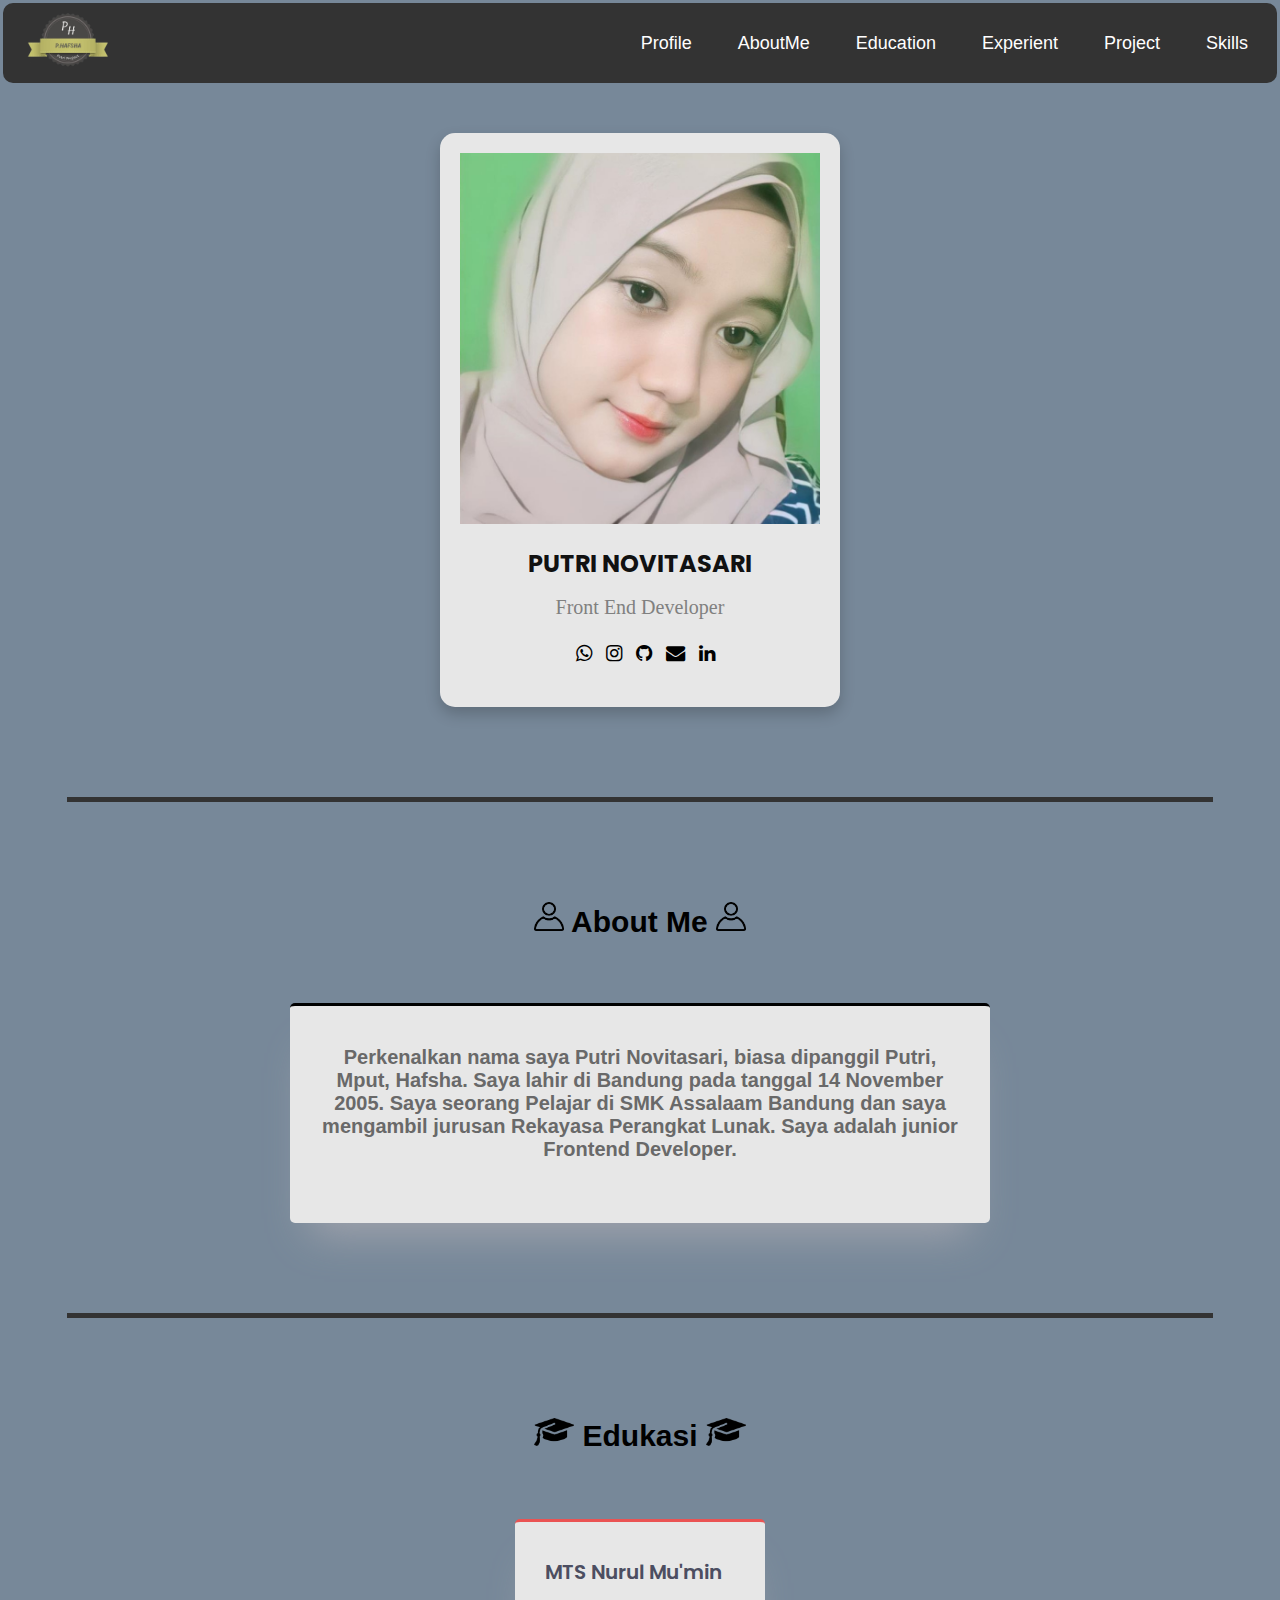
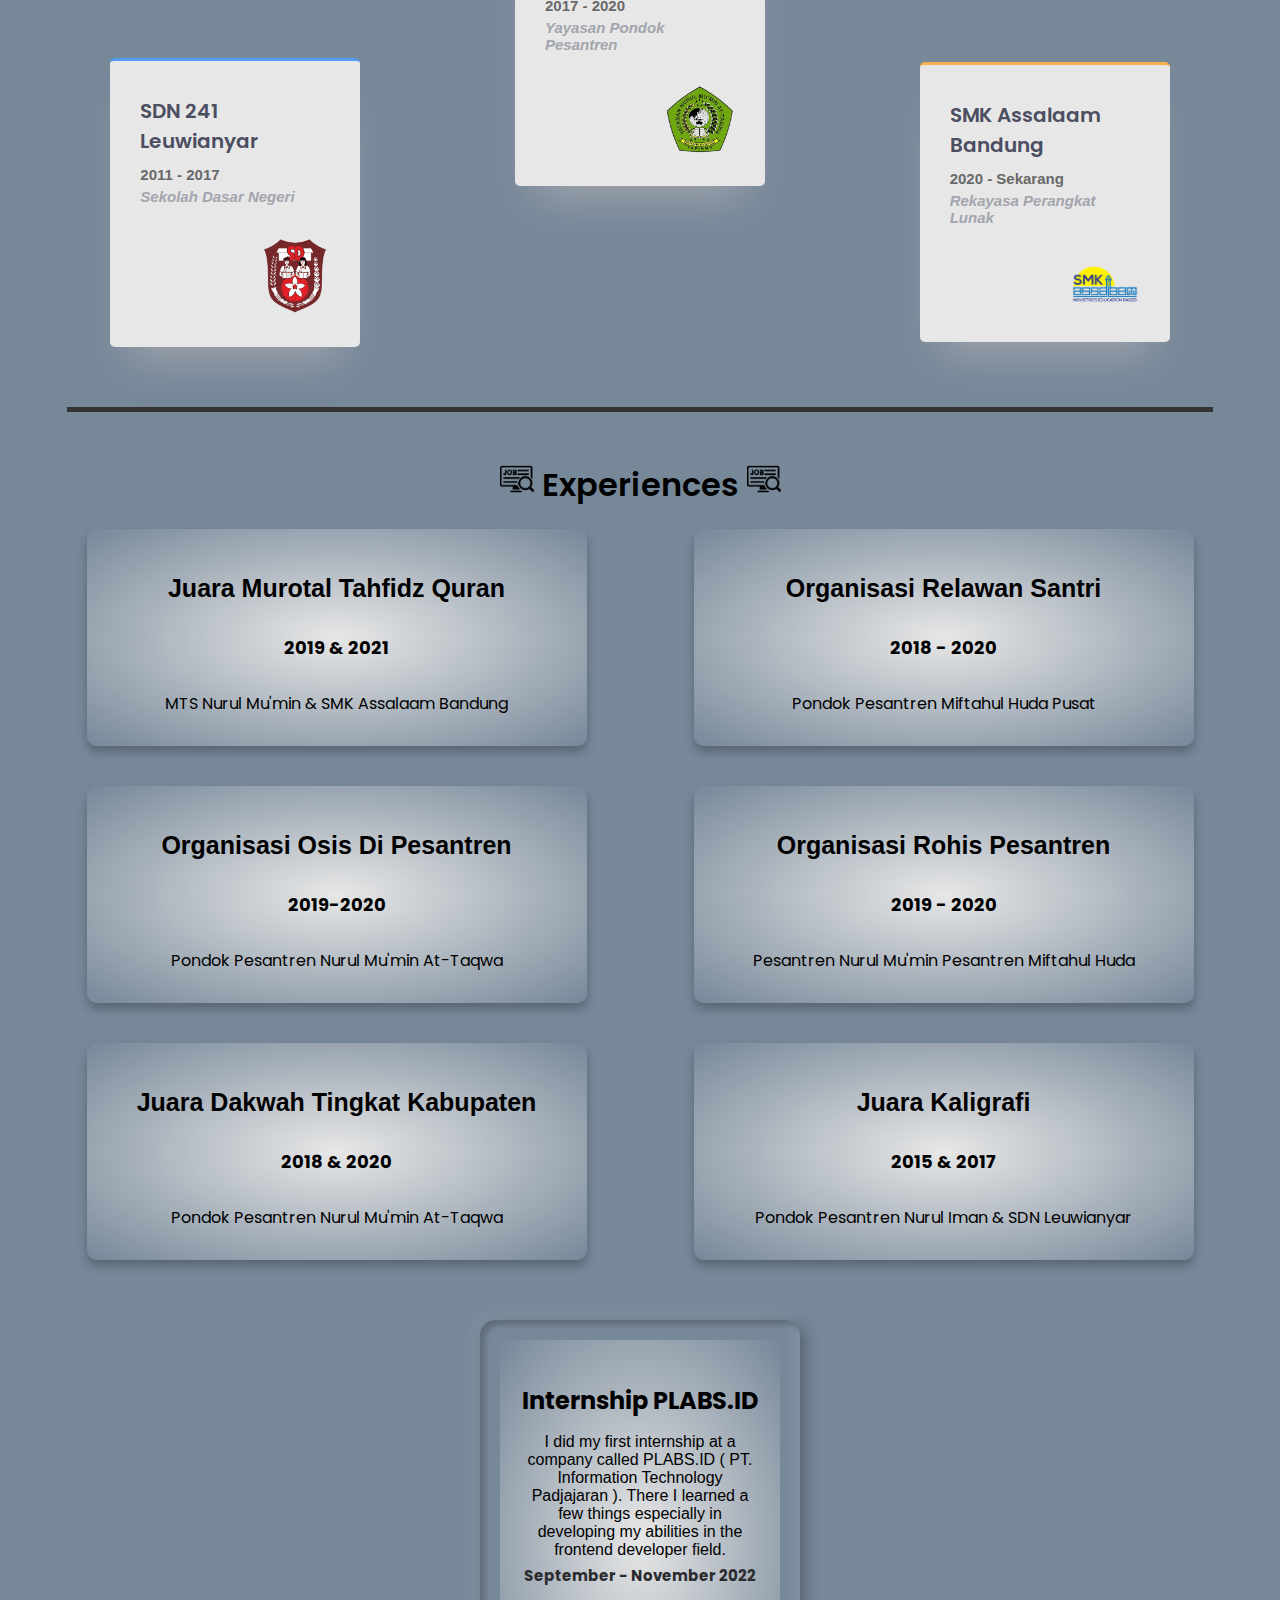
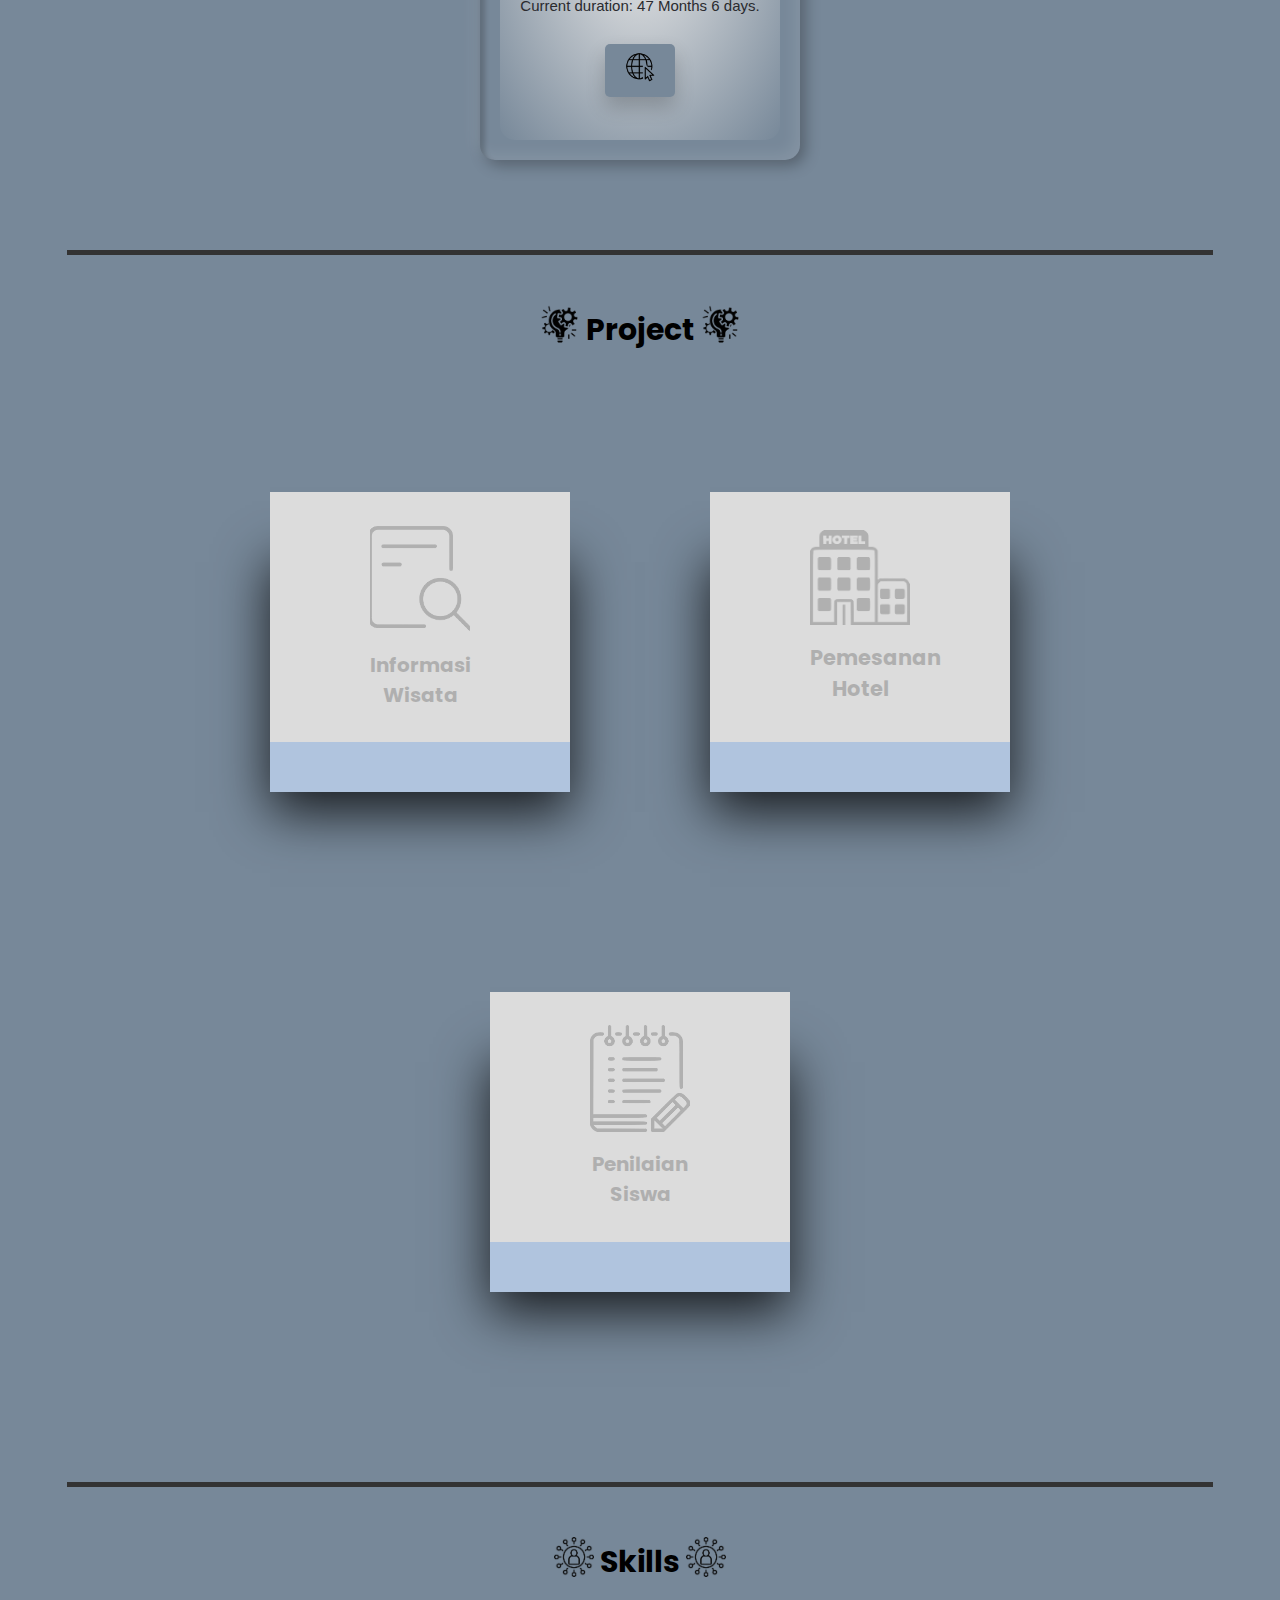
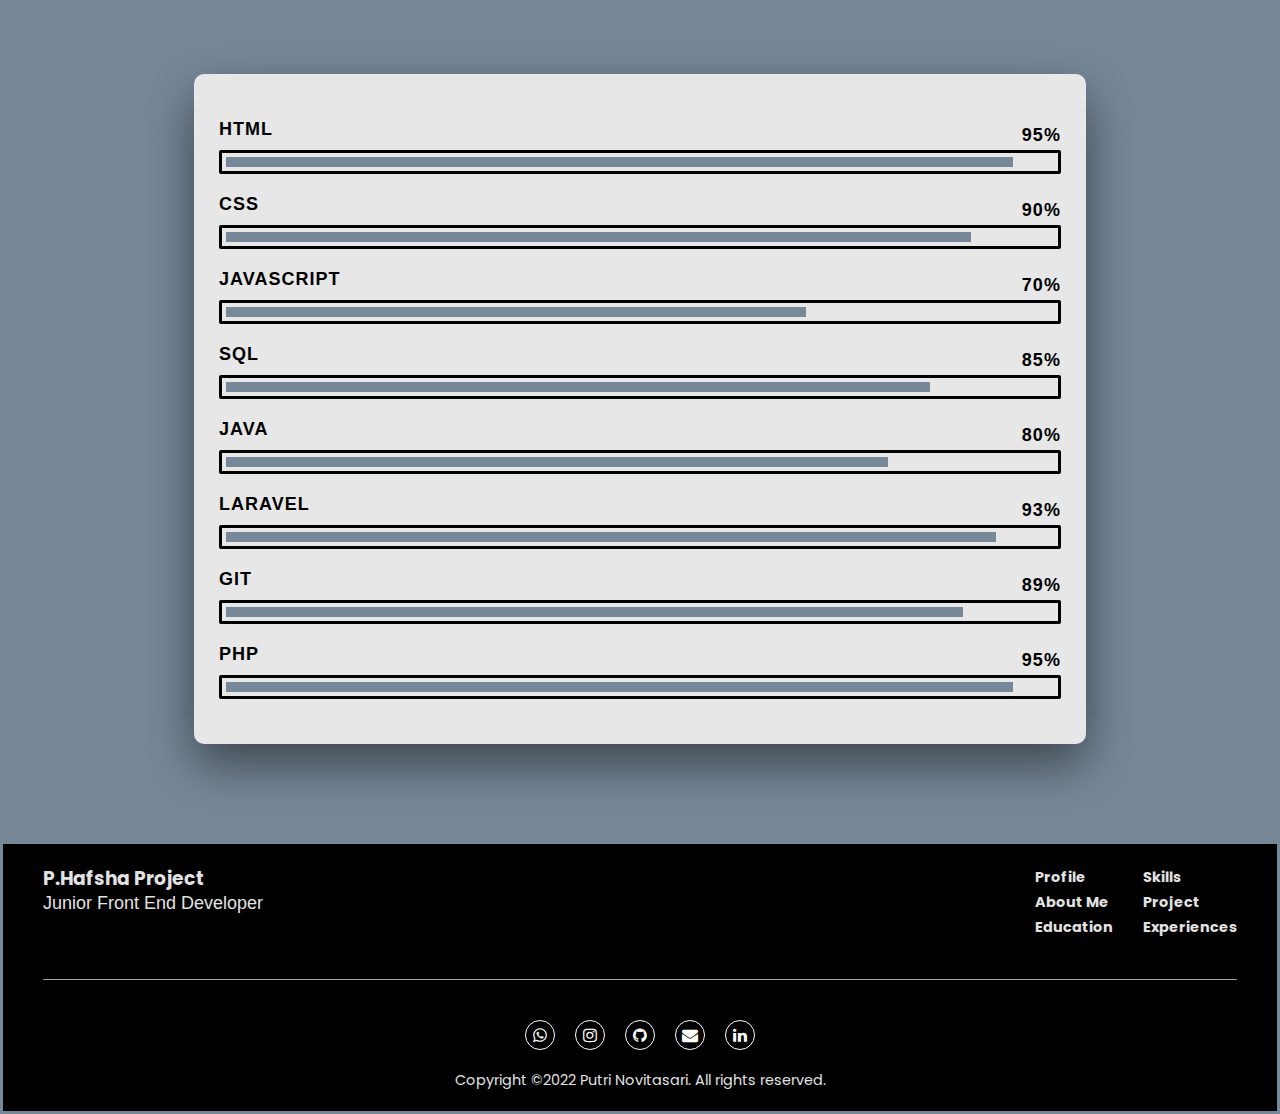
==== index.html @ 11290677 "Project Task-3 (Personal Profile)" ====
<!DOCTYPE html>
<html lang="id">

<head>
  <meta charset="UTF-8">
  <meta http-equiv="X-UA-Compatible" content="IE=edge">
  <meta name="viewport" content="width=device-width, initial-scale=1.0">
  <link rel="stylesheet" href="cv.css">
  <link rel="stylesheet" href="https://cdnjs.cloudflare.com/ajax/libs/font-awesome/4.7.0/css/font-awesome.min.css">
  <link
    href="https://fonts.googleapis.com/css2?family=Poppins:ital,wght@0,200;0,400;0,600;1,200;1,400;1,600&display=swap"
    rel="stylesheet">
  <title>Task 3</title>
</head>

<body>
  <div class="navbar">
    <div class="logo">
      <img src="./image/logoo1.png" alt="P.Hafsha">
    </div>
    <nav>
      <ul class="nav-links">
        <input type="checkbox" id="checkbox_toggle" />
        <label for="checkbox_toggle" class="hamburger">&#9776;</label>
        <div class="menu" style="font-family: sans-serif;">
          <li class="men"><a class="sel" href="#profile">Profile</a></li>
          <li class="men"><a class="sel" href="#aboutme">AboutMe</a></li>
          <li class="men"><a class="sel" href="#education">Education</a></li>
          <li class="men"><a class="sel" href="#experient">Experient</a></li>
          <li class="men"><a class="sel" href="#project">Project</a></li>
          <li class="men"><a class="sel" href="#skills">Skills</a></li>
        </div>
      </ul>
    </nav>
  </div>

  <div id="profile">
    <div class="card">
      <img src="./image/put.jpg" alt="Putri" class="max">
      <h2 class="nama">PUTRI NOVITASARI</h2>
      <p class="title">Front End Developer</p>
      <div class="contact">
        <a href="https://api.whatsapp.com/send?phone=6281292690190&text=Hello." class="iconcontact">
          <i class="fa fa-whatsapp"></i>
        </a>
        <a href="https://instagram.com/putrinovitaa14_" class="iconcontact">
          <i class="fa fa-instagram"></i>
        </a>
        <a href="https://github.com/putrinovitaa14" class="iconcontact">
          <i class="fa fa-github"></i>
        </a>
        <a href="https://email.com/putrinovitasari01411@gmail.com" class="iconcontact">
          <i class="fa fa-envelope"></i>
        </a>
        <a href="https://www.linkedin.com/in/putri-novita-89a4a7250/" class="iconcontact">
          <i class="fa fa-linkedin"></i>
        </a>
      </div>
    </div>
  </div>


  <div id="aboutme">
    <span class="garis"></span>
    <div class="headerdeskripsi">
      <h4 class="h"><img src="./image/aboutme1.png" alt="" style="width: 30px;"> About Me <img
          src="./image/aboutme1.png" alt="" style="width: 30px;"></h4>
    </div>
    <div class="containerdeskripsi">
      <div class="bok">
        <p>Perkenalkan nama saya Putri Novitasari, biasa dipanggil Putri, Mput, Hafsha. Saya lahir di Bandung
          pada tanggal 14 November 2005. Saya seorang Pelajar di SMK Assalaam Bandung dan saya mengambil jurusan
          Rekayasa
          Perangkat Lunak.
          Saya adalah junior Frontend Developer.</p>
      </div>
    </div>
  </div>

  <div id="education"></div>
  <span class="garis"></span>
  <!-- Edukasi -->
  <div class="headercard3">
    <h4><img src="./image/sklhh.png" alt="" style="width: 40px;"> Edukasi <img src="./image/sklhh.png" alt=""
        style="width: 40px;"></h4>
  </div>

  <div class="row1-container">
    <div class="box box-down cyan">
      <h2>SDN 241 Leuwianyar</h2>
      <p>2011 - 2017</p>
      <p class="ket">Sekolah Dasar Negeri</p>
      <img src="./image/sd1.png" alt="" class="card3">
    </div>

    <div class="box box-top red">
      <h2>MTS Nurul Mu'min</h2>
      <p>2017 - 2020</p>
      <p class="ket">Yayasan Pondok Pesantren</p>
      <img src="./image/pesantren1.png" alt="" class="card3">
    </div>

    <div class="box box-down blue">
      <h2>SMK Assalaam Bandung</h2>
      <p>2020 - Sekarang</p>
      <p class="ket">Rekayasa Perangkat Lunak</p>
      <img src="./image/assalaam.png" alt="" class="card3">
    </div>
  </div>
  </div>

  <span class="garis"></span>
  <!-- Experiences -->
  <div id="experient">
    <div class="main-container">
      <div class="heading">
        <h1 class="heading__title"><img src="./image/pengalaman1.png" alt="" style="width: 34px; margin-top: 20px;"
            class="im"> Experiences
          <img src="./image/pengalaman1.png" alt="" style="width: 34px; margin-top: 20px;" class="im"></h1>
      </div>
      <div class="cards">
        <div class="card4">
          <div class="card4__icon"></div>
          <h2 class="card4__title">2019 & 2021</h2>
          <p class="card4__apply">
            <p class="card4__dsk"> Juara Murotal Tahfidz Quran</p>
            <a class="card4__link">MTS Nurul Mu'min & SMK Assalaam
              Bandung</a>
          </p>
        </div>

        <div class="card4">
          <div class="card4__icon"></div>
          <h2 class="card4__title">2018 - 2020</h2>
          <p class="card4__apply">
            <p class="card4__dsk">Organisasi Relawan Santri</p>
            <a class="card4__link">Pondok Pesantren
              Miftahul Huda Pusat</a>
          </p>
        </div>

        <div class="card4">
          <div class="card4__icon"></div>
          <h2 class="card4__title">2019-2020</h2>
          <p class="card4__apply">
            <p class="card4__dsk">Organisasi Osis Di Pesantren</p>
            <a class="card4__link">Pondok Pesantren Nurul
              Mu'min At-Taqwa
            </a>
          </p>
        </div>

        <div class="card4">
          <div class="card4__icon"></div>
          <h2 class="card4__title">2019 - 2020</h2>
          <p class="card4__apply">
            <p class="card4__dsk">Organisasi Rohis Pesantren</p>
            <a class="card4__link">Pesantren
              Nurul Mu'min Pesantren Miftahul Huda</a>
          </p>
        </div>

        <div class="card4">
          <div class="card4__icon"></div>
          <h2 class="card4__title">2018 & 2020</h2>
          <p class="card4__apply">
            <p class="card4__dsk"> Juara Dakwah Tingkat Kabupaten </p>
            <a class="card4__link">Pondok Pesantren Nurul
              Mu'min At-Taqwa</a>
          </p>
        </div>

        <div class="card4">
          <div class="card4__icon"></div>
          <h2 class="card4__title">2015 & 2017</h2>
          <p class="card4__apply">
            <p class="card4__dsk"> Juara Kaligrafi </p>
            <a class="card4__link"> Pondok Pesantren Nurul
              Iman & SDN Leuwianyar</a>
          </p>
        </div>
      </div>
    </div>

    <div class="intern">
      <div class="rex">
        <div class="boxx">
          <div class="contentbox">
            <h3 class="durasi1">Internship PLABS.ID</h3>
            <p class="textdurasi">I did my first internship at a company called PLABS.ID ( PT. Information Technology
              Padjajaran ).
              There I learned a few things especially in developing my abilities in the frontend developer
              field.</p>
            <h4 class="durasi2">September - November 2022</h4>
            <p class="durasi3">Current duration: <span class="month"></span> Months <span class="day"></span> days.</p>
            <a href="https://www.plabs.id/" class="web"><img src="./image/web1.png" style="width: 30px;"></a>
          </div>
        </div>
      </div>
    </div>
  </div>

  <div id="project"></div>
  <span class="garis"></span>
  <!-- project -->
  <div class="headerproject">
    <h4><img src="./image/project1.png" alt="" style="width: 40px; margin-bottom: -5px;"> Project <img
        src="./image/project1.png" alt="" style="width: 40px; margin-bottom: -5px;"></h4>
  </div>
  <div class="project">
    <div class="kotak">
      <div class="face face1">
        <div class="content">
          <img src="./image/wisatainfo1.png">
          <h3 style="font-size: 20px; width: 100px;">Informasi Wisata</h3>
        </div>
      </div>
      <div class="face face2">
        <div class="content">
          <p>Sebuah Website untuk memberikan Informasi mengenai Wisata Di Bandung</p>
          <div>
            <form><input type="date" value="2022-08-09" /></form>
          </div>
          <a href="https://github.com/putrinovitaa14/project"> <img src="./image/github3.png" alt="" class="pro"
              style="width: 50px;"></a>
        </div>
      </div>
    </div>
    <div class="kotak">
      <div class="face face1">
        <div class="content">
          <img src="./image/pesanhotel1.png">
          <h3 style="font-size: 21px; width: 100px;">Pemesanan Hotel</h3>
        </div>
      </div>
      <div class="face face2">
        <div class="content">
          <p>Sebuah Sistem Pemesanan Hotel berbasis Web ( Pemesanan Secara Online )</p>
          <div>
            <form><input type="date" value="2022-02-02" /></form>
          </div>
          <a href="https://github.com/putrinovitaa14/project_perhotelan"><img src="./image/github3.png" alt=""
              class="pro" style="width: 50px;"></a>
        </div>
      </div>
    </div>
    <div class="kotak">
      <div class="face face1">
        <div class="content">
          <img src="./image/note1.png">
          <h3 style="font-size: 20px; width: 100px;">Penilaian Siswa</h3>
        </div>
      </div>
      <div class="face face2">
        <div class="content">
          <p>Website untuk pendataan nilai siswa mengenai mata pelajaran Produktif</p>
          <div>
            <form><input type="date" value="2022-03-04" /></form>
          </div>
          <a href="https://github.com/putrinovitaa14/Penilaian_MapelProduktif"><img src="./image/github3.png" alt=""
              class="pro" style="width: 50px;"></a>
        </div>
      </div>
    </div>
  </div>
  </div>

  <div id="skills">
    <span class="garis"></span>
    <!-- Skills -->
    <div class="headerskill">
      <h4><img src="./image/skill1.png" alt="" style="width: 40px; margin-bottom: -5px;"> Skills <img
          src="./image/skill1.png" alt="" style="width: 40px; margin-bottom: -5px;"></h4>
    </div>
    <div class="center">
      <div class="skillbox">
        <p class="level">HTML</p>
        <p class="level">95%</p>
        <div class="skill">
          <div class="skill_level" style="width: 95%"></div>
        </div>
      </div>

      <div class="skillbox">
        <p class="level">CSS</p>
        <p class="level">90%</p>
        <div class="skill">
          <div class="skill_level" style="width: 90%"></div>
        </div>
      </div>

      <div class="skillbox">
        <p class="level">JavaScript</p>
        <p class="level">70%</p>
        <div class="skill">
          <div class="skill_level" style="width: 70%"></div>
        </div>
      </div>

      <div class="skillbox">
        <p class="level">SQL</p>
        <p class="level">85%</p>
        <div class="skill">
          <div class="skill_level" style="width: 85%"></div>
        </div>
      </div>

      <div class="skillbox">
        <p class="level">Java</p>
        <p class="level">80%</p>
        <div class="skill">
          <div class="skill_level" style="width: 80%"></div>
        </div>
      </div>

      <div class="skillbox">
        <p class="level">Laravel</p>
        <p class="level">93%</p>
        <div class="skill">
          <div class="skill_level" style="width: 93%"></div>
        </div>
      </div>

      <div class="skillbox">
        <p class="level">Git</p>
        <p class="level">89%</p>
        <div class="skill">
          <div class="skill_level" style="width: 89%"></div>
        </div>
      </div>

      <div class="skillbox">
        <p class="level">PHP</p>
        <p class="level">95%</p>
        <div class="skill">
          <div class="skill_level" style="width: 95%"></div>
        </div>
      </div>

    </div>
    <!-- end skills -->


    <footer id="footer">
      <div class="footer-head">
        <div class="footer-logo">
          <h3>P.Hafsha Project</h3>
          <p>Junior Front End Developer</p>
        </div>
        <div class="quicklinks">
          <ul>
            <li><a href="#profile">Profile</a></li>
            <li><a href="#aboutme">About Me</a></li>
            <li><a href="#education">Education</a></li>
          </ul>
          <ul>
            <li><a href="#skill">Skills</a></li>
            <li><a href="#project">Project</a></li>
            <li><a href="#experient">Experiences</a></li>
          </ul>
        </div>
      </div>

      <span class="line"></span>
      <div class="footer-foot">
        <div class="contacts">
          <a href="https://api.whatsapp.com/send?phone=6281292690190&text=Hello." class="iconcontact">
            <i class="fa fa-whatsapp"></i>
          </a>
          <a href="https://instagram.com/putrinovitaa14_" class="iconcontact">
            <i class="fa fa-instagram"></i>
          </a>
          <a href="https://github.com/putrinovitaa14" class="iconcontact">
            <i class="fa fa-github"></i>
          </a>
          <a href="https://email.com/putrinovitasari01411@gmail.com" class="iconcontact">
            <i class="fa fa-envelope"></i>
          </a>
          <a href="https://www.linkedin.com/in/putri-novita-89a4a7250/" class="iconcontact">
            <i class="fa fa-linkedin"></i>
          </a>
        </div>
        <div class="copyright">
          Copyright &copy;2022 Putri Novitasari. All rights reserved.
        </div>
      </div>
    </footer>
    <script src="./cv.js"></script>
</body>

</html>
---- cv.css ----
html {
  scroll-behavior: smooth;
}

* {
  margin: 0;
  padding: 0;
  box-sizing: border-box;
}

body {
  background-color: lightslategray;
  font-family: 'Poppins', sans-serif;
  padding: 0px;
  margin: 3px;
  overflow-x: hidden;
}

/* navbar */
.sel {
  text-decoration: none;
}

.men {
  list-style: none;
}

.navbar {
  position: sticky;
  top: 0;
  display: flex;
  align-items: center;
  justify-content: space-between;
  padding: 15px;
  background-color: #333;
  color: rgb(255, 255, 255);
  font-family: 'Franklin Gothic Medium', 'Arial Narrow', Arial, sans-serif;
  z-index: 100;
  border-radius: 10px;
}

.nav-links .sel {
  color: rgb(255, 254, 254);
}

.logo {
  width: 100px;
  margin-top: -25px;
  margin-bottom: -25px;
  margin-right: 35px;
  height: 100px;
  display: flex;
  justify-content: center;
  align-items: center;
}

.menu {
  display: flex;
  gap: 1em;
  font-size: 18px;
  font-family: 'Times New Roman', Times, serif;
}
.menu .men:hover {
  background-color: black;
  border-radius: 10px;  
}
.menu .men {
  padding: 5px 14px;
}

.dropdown {
  background-color: rgb(0, 0, 0);
  padding: 1em 0;
  position: absolute;
  display: none;
  border-radius: 18px;
  top: 35px;
}
.dropdown .men+.men {
  margin-top: 8px;
}
.dropdown .men {
  padding: 0.5em 1em;
  width: 8em;
  text-align: center;
}
.dropdown .men:hover {
  background-color: rgb(59, 59, 59);
}

input[type=checkbox] {
  display: none;
}

.hamburger {
  display: none;
  font-size: 24px;
  user-select: none;
}

/* End Navbar */

/* box shadow */
.bg {
  color: black;
  text-align: center;
  box-shadow: 0 0 0 1em lightsteelblue,
              0 0 0 2em #333;
  margin: 2em;
  padding: 1em;
  border-radius: 3px;
} 
/* EndBox */

/* Profile */
.card { 
  box-shadow: 0 7px 15px 0 rgba(0, 0, 0, 0.2);
  margin: 150px auto;
  margin-bottom: 90px;
  margin-top: 50px;
  text-align: center;
  border-radius: 15px;
  width: 400px;
  padding: 20px;
  background-color: #e7e7e7;
}

.nama {
  margin: 15px;
  color: #111;
}

.contact {
  margin: 20px auto;
}

.contact .iconcontact{
  font-size: 1.2em;
  display: inline-block;
  margin-bottom: -15px;
  margin-left: 10px;
  color: #000000;
}

button:hover, .iconcontact:hover {
  opacity: 0.7;
}

img {
  width: 100%;
  height: auto;
}

p{
  font-family: 'Segoe UI', Tahoma, Verdana, sans-serif;
  font-size: 18px;
}

.title {
  color: grey;
  font-size: 20px;
  font-family: Georgia, 'Times New Roman', Times, serif;
}

button {
  border: none;
  outline: 0;
  padding: 8px;
  color: white;
  background-color: darkgrey;
  text-align: center;
  cursor: pointer;
  width: 100%;
  font-size: 18px;
  margin: auto;
}

.default {
  color: black;
  border-radius: 5px;
}

/* EndProfil */

/* garis */
.garis {
  display: block;
  width: 90%;
  margin: 100px auto 0;
  margin-top: 90px;
  height: 5px;
  background-color: #333;
}
/* End Garis */

/* deskripsi */
.headerdeskripsi .h:first-of-type {
  font-family: Arial, Helvetica, sans-serif;
  color: black;
  font-size: 30px;
}

.headerdeskripsi {
  text-align: center;
  line-height: 0.8;
  margin-bottom: 50px;
  margin-top: 100px;  
}

.bok p {
  color: dimgray;
  font-weight: var(--weight3);
  font-size: 20px;
  margin: 10px auto;
  margin-bottom: 100px;
  text-align: center;
}

.row1-container {
  display: flex;
  justify-content: center;
  align-items: center;
}

.bok {
  border-radius: 5px;
  box-shadow: 0px 30px 40px -20px var(--grayishBlue);
  padding: 30px;
  margin: 70px auto; 
  background-color: #e7e7e7; 
  width: 700px;
  box-shadow: #111;
  border-top: 3px solid;
  height: 220px;
}

/* End Deskripsi */

/* edukasi */
:root {
  --red: hsl(0, 78%, 62%);
  --cyan: hsl(212, 86%, 64%);
  --blue: hsl(34, 97%, 64%);
  --varyDarkBlue: hsl(234, 12%, 34%);
  --grayishBlue: hsl(229, 6%, 66%);
  --veryLightGray: hsl(0, 0%, 98%);
  --weight1: 200;
  --weight2: 400;
  --weight3: 600;
}

.headercard3 h4:first-of-type {
  font-family: Arial, Helvetica, sans-serif;
  color: black;
  font-size: 30px;
}

.headercard3 {
  text-align: center;
  line-height: 0.8;
  margin-bottom: 50px;
  margin-top: 100px;  
}

.headercard3 p {
  margin: 0 auto;
  line-height: 2;
  color: var(--grayishBlue);
}


.box p {
  color: dimgray;
  font-weight: var(--weight3);
  font-size: 15px;
  margin: 10px auto;
  margin-bottom: 10px;
  
}

.box p.ket {
  color:  var(--grayishBlue);
  margin: -5px auto;
  margin-bottom: 30px;
  font-style: italic;
}

.box {
  border-radius: 5px;
  box-shadow: 0px 30px 40px -20px var(--grayishBlue);
  padding: 30px;
  background-color: #e7e7e7; 
  width: 700px;
  box-shadow: #111;
  margin-bottom: 20px;
}

.box img {
  float: right;
  width: 70px;
  
}

.cyan {
  border-top: 3px solid var(--cyan);
}
.red {
  border-top: 3px solid var(--red);
}
.blue {
  border-top: 3px solid var(--blue);
}

.box h2 {
  color: var(--varyDarkBlue);
  font-weight: var(--weight3);
  font-size: 20px;
  margin: 5px auto;
  
}

.row1-container {
  display: flex;
  justify-content: space-around;
  flex-wrap: wrap;
  padding: 10px 30px;
  margin-bottom: 180px;
}

.row2-container {
  display: flex;
  justify-content: center;
  align-items: center;
}
.box-down {
  position: relative;
  top: 150px;
}
.box {
  width: 20%;
  min-width: 250px;
}
.headercard3 p {
  width: 30%;
}   

/* Endedukasi */


/* Experiences */
.main-container {
  padding: 30px;
}

.heading {
  text-align: center;
}

.heading__title {
  font-weight: 600;
}

.cards {
  display: flex;
  flex-wrap: wrap;
  justify-content: space-around;
}

.card4 {
  margin: 20px;
  padding: 20px;
  width: 500px;
  min-height: 200px;
  display: grid;
  grid-template-rows: 20px 50px 1fr 50px;
  border-radius: 10px;
  box-shadow: 0px 6px 10px rgba(0, 0, 0, 0.25);
  transition: all 0.2s;
}

.card4:hover {
  box-shadow: 0px 6px 10px rgba(0, 0, 0, 0.4);
  transform: scale(1.05);
}

.card4__dsk {
  position: relative;
  font-size: 25px;
  color: black;
  text-align: center;
  padding: 25px;
  font-weight: bold;
}

.card4__link {
  position: relative;
  text-decoration: none;
  color: black;
  text-align: center;
  margin-top: -35px;
  font-size: 16px;
}

.card4__title {
  grid-row: 3/4;
  color: black;
  text-align: center;
  padding: 15px;
  font-size: 18px;
}

.card4__icon {
  grid-row: 2/3;
  font-size: 30px;
}


.card4__apply {
  grid-row: 4/5;
  align-self: center;
}

.card4 {
  background: radial-gradient( #e7e7e7, lightslategray);
}
/* End Experiences */

/* Experiences 2 */
.intern {
  display: flex;
  justify-content: center;
  align-items: center;
  flex-wrap: wrap;
  max-width: 1200px;
  margin: 10px auto;
}

 .intern .rex {
  position: relative;
  min-width: 320px;
  height: 440px;
  box-shadow: inset 5px 5px 5px rgba(0, 0, 0, 0.2),
    inset -5px -5px 15px rgba(255, 255, 255, 0.1),
    5px 5px 15px rgba(0, 0, 0, 0.3), -5px -5px 15px rgba(255, 255, 255, 0.1);
  border-radius: 15px;
  transition: 0.5s;
}

 .intern .rex:nth-child(1) .boxx .contentbox a {
  background: lightslategray;
}

 .intern .rex .boxx {
  position: absolute;
  top: 20px;
  left: 20px;
  right: 20px;
  bottom: 20px;
  background: radial-gradient( #e7e7e7, lightslategray);
  border-radius: 15px;
  display: flex;
  justify-content: center;
  align-items: center;
  overflow: hidden;
  transition: 0.5s;
}

 .intern .rex .boxx:hover {
  transform: translateY(-50px);
}

 .intern .rex .boxx .contentbox {
  padding: 20px;
  text-align: center;
}

 .intern .rex .boxx .contentbox .durasi1 {
  font-size: 1.5rem;
  color: black;
  z-index: 1;
  transition: 0.5s;
  margin-bottom: 15px;
}

 .intern .rex .boxx .contentbox .textdurasi {
  font-size: 1rem;
  color: black;
  z-index: 1;
  transition: 0.5s;
}

.intern .rex .boxx .contentbox .durasi2 {
  font-size: 15px;
  color: #2a2b2f;
  z-index: 1;
  transition: 0.5s;
  margin-bottom: 10px;
  margin-top: 5px;
}

.intern .rex .boxx .contentbox .durasi3 {
  font-size: 15px;
  color: #2a2b2f;
  z-index: 1;
  transition: 0.5s;
  margin-bottom: 10px;
  margin-top: 5px;
  font: bold;
}

 .intern .rex .boxx .contentbox .web {
  position: relative;
  display: inline-block;
  padding: 8px 20px;
  background: black;
  border-radius: 5px;
  text-decoration: none;
  color: white;
  margin-top: 20px;
  box-shadow: 0 10px 20px rgba(0, 0, 0, 0.2);
  transition: 0.5s;
}
 .intern .rex .boxx .contentbox .web:hover {
  box-shadow: 0 10px 20px rgba(0, 0, 0, 0.6);
  background: #fff;
  color: #000;
}
/* end Experiences 2 */


/* project */
.project{
  position: relative;
  display: flex;
  justify-content: center;  
  flex-wrap: wrap;
}

.project .kotak{
  position: relative;
  cursor: pointer;
}

.project .kotak .face{
  width: 300px;
  height: 250px;
  transition: 0.5s;
  text-align: center;
  margin: auto 70px;
  transform: scale(1.05);
}

.headerproject {
  text-align: center;
  line-height: 0.8;
  margin-bottom: 50px;
  margin-top: 50px;
  font-size: 30px;
}

.project .kotak .face.face1{
  position: relative;
  background: #DCDCDC;
  display: flex;
  justify-content: center;
  align-items: center;
  z-index: 1;
  transform: translateY(100px);
  box-shadow: 0 50px rgb(176, 196, 222);
  
}

.project .kotak:hover .face.face1{
  background: #B0C4DE;
  transform: translateY(0);
  transform: scale(1.05);
  border-radius: 10px;
  
}

.project .kotak .face.face1 .content{
  opacity: 0.2;
  transition: 0.5s;
}

.project .kotak:hover .face.face1 .content{
  opacity: 1;
}

.project .kotak .face.face1 .content img{
  max-width: 100px;
  
}

.project .kotak .face.face1 .content h3{
  margin: 10px 0 0;
  padding: 0;
  color: black;
  text-align: center;
  font-size: 1.5em;
}

.project .kotak .face.face2{
  position: relative;
  background: #fff;
  display: flex;
  justify-content: center;
  align-items: center;
  padding: 20px;
  box-sizing: border-box;
  box-shadow: 0 20px 50px rgba(0, 0, 0, 0.8);
  transform: translateY(-100px);
}

.project .kotak:hover .face.face2{
  transform: translateY(0);
}

.project .kotak .face.face2 .content p{
  margin-top: 40px;
  padding: 0;

}


.project .kotak .face.face2 .content a{
  margin: 15px 0 0;
  display:  inline-block;
  text-decoration: none;
  font-weight: 900;
  color: black;
  padding: 5px;
  border: 1px solid #333;
}

.project .kotak .face.face2 .content a:hover{
  background: lightslategray;
  color: #fff;
}

/* skills */
.headerskill {
  text-align: center;
  line-height: 0.8;
  margin-bottom: 30px;
  margin-top: 50px;
  font-size: 30px;
}

.center{
  width: 70%;
  padding: 25px;
  background: #e7e7e7;
  box-sizing: border-box;
  margin: 300px auto;
  margin-top: 100px;
  margin-bottom: 100px;
  box-shadow: 0 20px 50px rgba(0,0,0,.5);
  border-radius: 10px;
}
.skillbox{
  box-sizing: border-box;
  width: 100%;
  margin: 20px 0;
}

.skillbox .level{
  color: black;
  text-transform: uppercase;
  margin: 0 0 10px;
  padding: 0;
  font-weight: bold;
  letter-spacing: 1px;
}

.skillbox .level:nth-child(2){
  float: right;
  position: relative;
  top: -25px;
}

.skill{
  background: #e7e7e7;
  padding: 4px;
  box-sizing: border-box;
  border: 3px solid black;
  border-radius: 2px;
}

.skill_level{
  background: lightslategray;
  width: 100%;
  height: 10px;
}
/* end skills */


/* footer */
footer {
  padding: 20px 40px;
  background-color: #000;
  color: rgb(226, 226, 226);
}

.footer-head {
  display: flex;
  justify-content: space-between;
  flex-wrap: wrap;
}

.footer-head .footer-logo {
  margin-bottom: 25px;
}

.quicklinks {
  display: flex;
  justify-content: space-between;
}

.quicklinks ul {
  list-style: none;
}

.quicklinks ul:first-child {
  margin-right: 30px;
}

.quicklinks ul li a {
  color: inherit;
  text-decoration: none;
  font-weight: bold;
  font-size: .9em;
}

.quicklinks ul li a:hover {
  color: #bdbdbd;
}

footer .line {
  display: block;
  width: 100%;
  background-color: #a3a3a3;
  height: 1px;
  border-radius: 20px;
  margin: 40px 0;
}

.footer-foot .contacts {
  display: flex;
  justify-content: center;
  width: 100%;
}

.footer-foot .contacts a {
  color: #fff;
  text-decoration: none;
  margin-right: 20px;
  height: 30px;
  width: 30px;
  border: 1px solid #fff;
  border-radius: 100%;
  display: flex;
  justify-content: center;
  align-items: center;
}

.footer-foot .contacts a:last-child {
  margin-right: 0;
}

.footer-foot .copyright {
  font-size: .9em;
  text-align: center;
  margin-top: 20px;
  padding: 0 10px;
}

/* Responsive */
@media (max-width: 800px) {
  .menu {
    display: none;
    position: absolute;
    background-color: #333;
    right: 0;
    left: 0;
    text-align: center;
    padding: 16px 0;
  }

  .menu .men:hover {
    display: inline-block;
    background-color: black;
    transition: 0.3s ease;
    border-radius: 10px;
  }

  .menu .men+.men {
    margin-top: 12px;
  }

  input[type=checkbox]:checked~.menu {
    display: block;
  }
  
  .hamburger {
    display: block;
  }

  .dropdown {
    left: 10%;
    top: 30px;
    transform: translateX(35%);
  }

  .dropdown .men:hover {
    background-color: rgb(59, 59, 59);
  }

  }

/* @media (max-width: 768px){
.homepage{
    font-size: 30px;
    padding: 40% 0% 10% 22%;
  }
} */

@media (max-width: 600px) { 
  /* END */
  .card { 
    width: 300px;
    height: 400px;
  }

  .contact {
    margin: 15px auto;
  }
  
  .contact .iconcontact{
    margin-bottom: 20px;
  }
  
  img {
    width: 80%;
  }
  
  p{
    font-size: 10px;
  }

  /* deskripsi */
  .bok {
    margin: 10px auto; 
    width: 70%;
    height: 300px;
    border-radius: 10px;
  }

  .row1-container {
    flex-direction: column;
  }

  .box-down {
    position: relative;
    top: 2px;
  }
  .box {
    width: 50%;
  }

  .box-top {
    position: relative;
    top: 2px;
  }
  
  .headercard3 p {
    width: 30%;
  }   

  /* pengalaman */
  .card4__dsk {
    font-size: 25px;
    color: black;
    text-align: center;
    padding: 30px;
    margin-top: -40px;
    font-weight: bold;
  }

  .card4__title {
    grid-row: 3/4;
    color: black;
    text-align: center;
    margin: 10px 60px;
    font-size: 18px;
  }
  /* EndPengalaman */

  .project{
    display: flex;
    justify-content: center;  
    align-items: center;
  }

  .project .kotak .face{
    text-align: center;
    justify-content: center;  
    /* margin: 0 130px; */
    /* margin: auto; */
  }

  .skil {
    padding: 20px;
  }

  .items {
    height: 250px;
  }

  .bg {
    font-size: 1.3em;
  }

  .card {
    margin-top: 40px;
  }
}
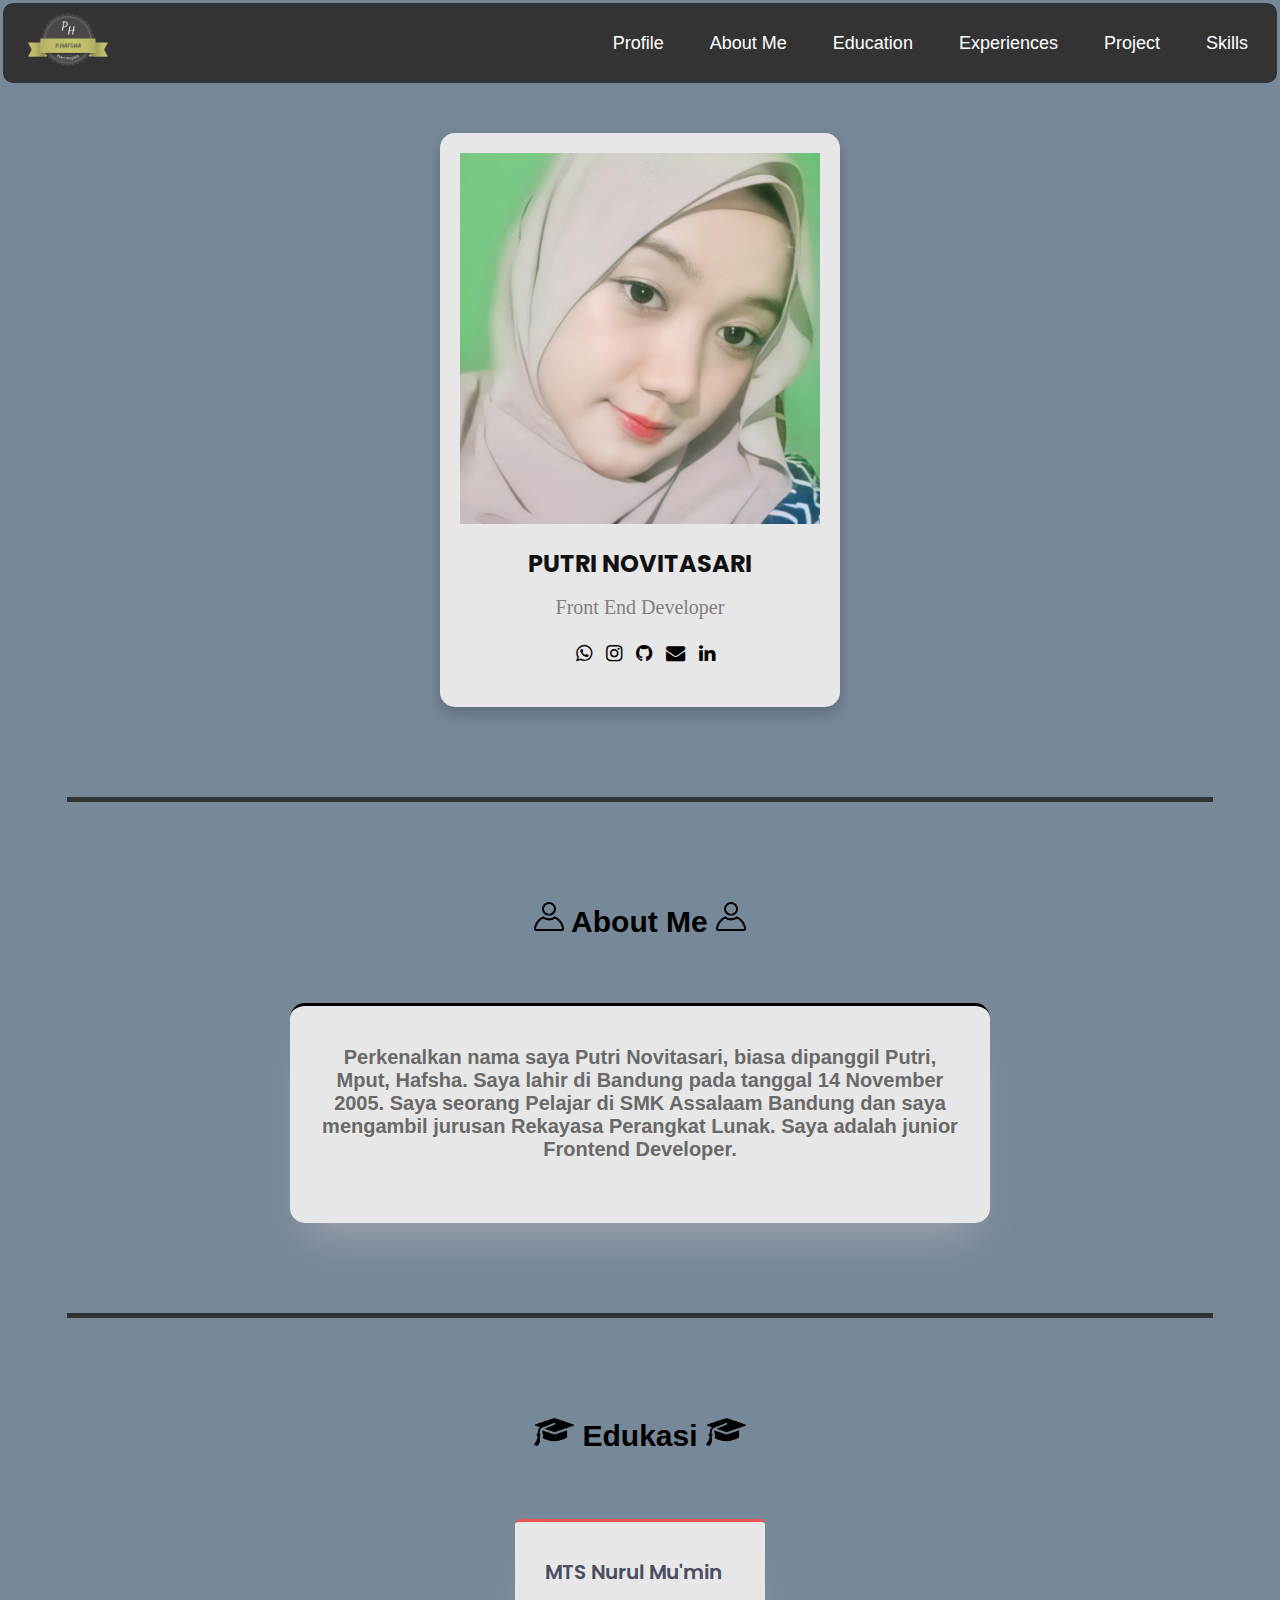
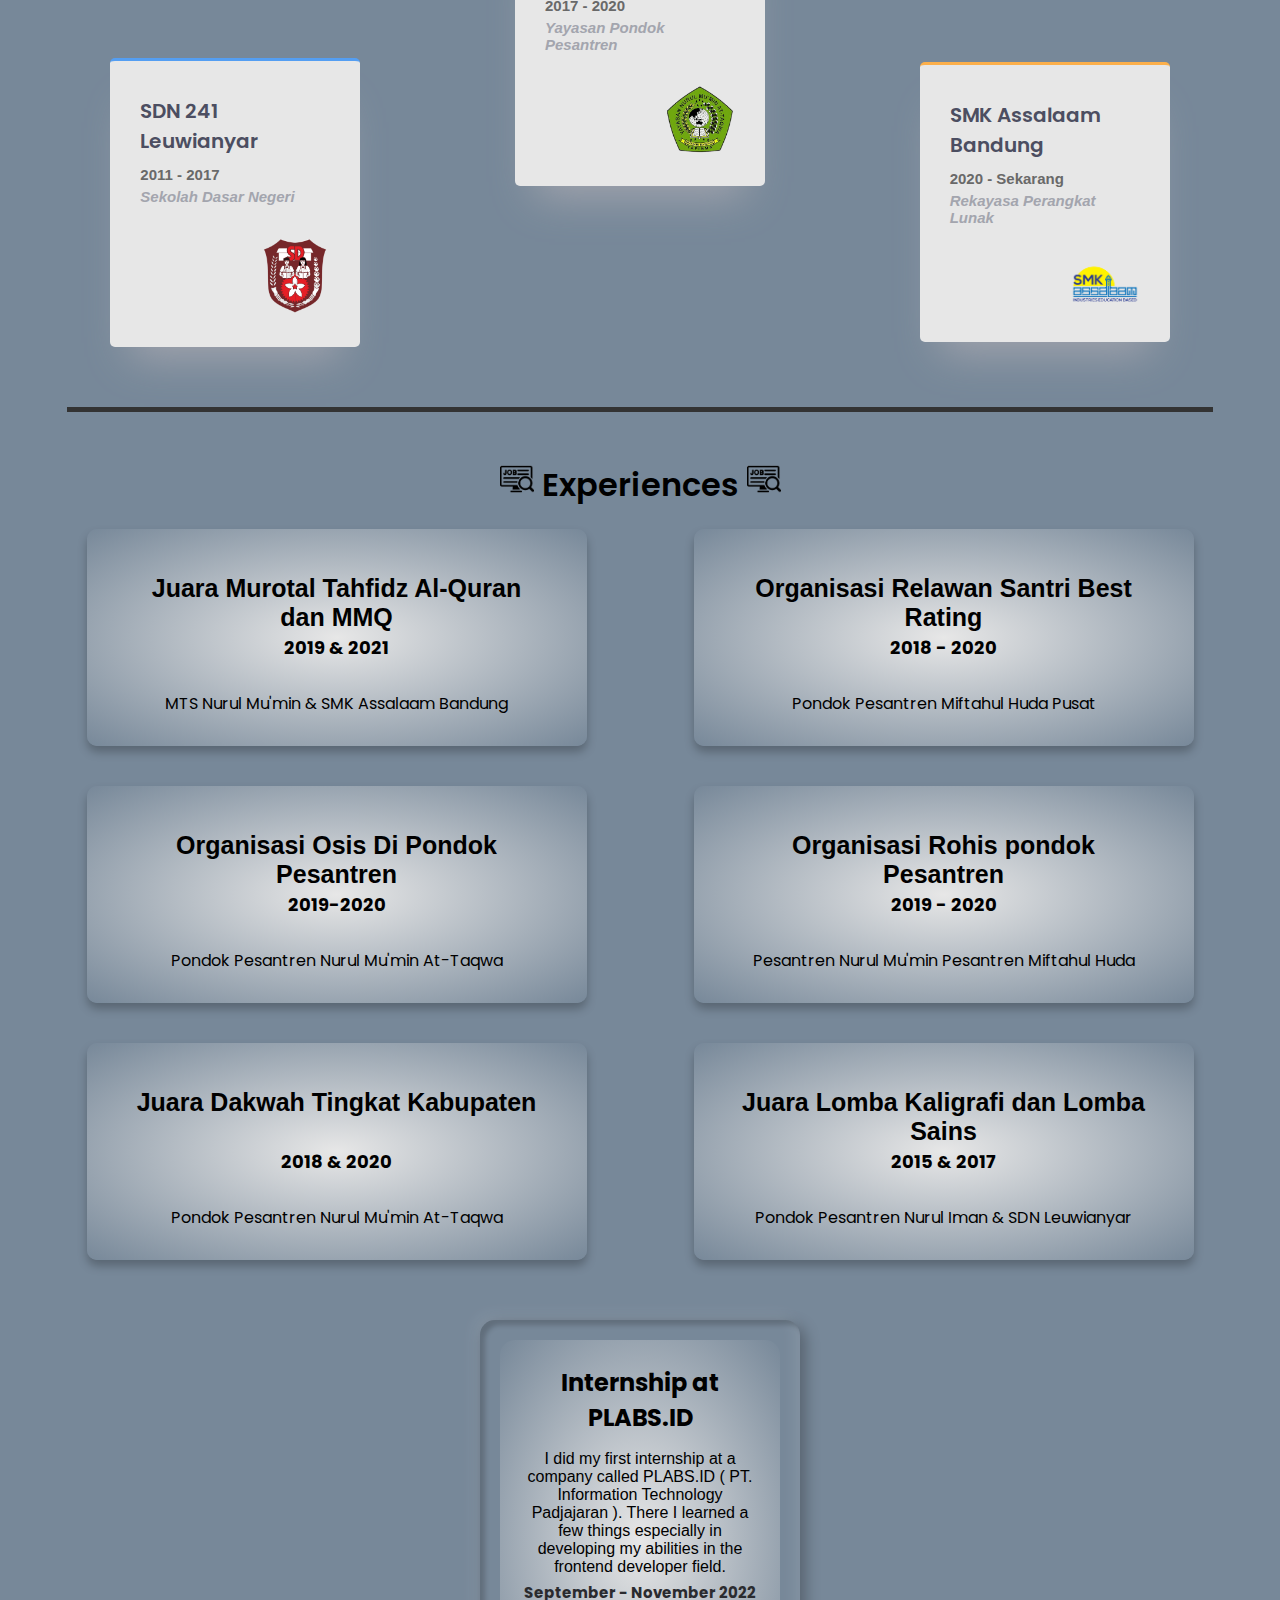
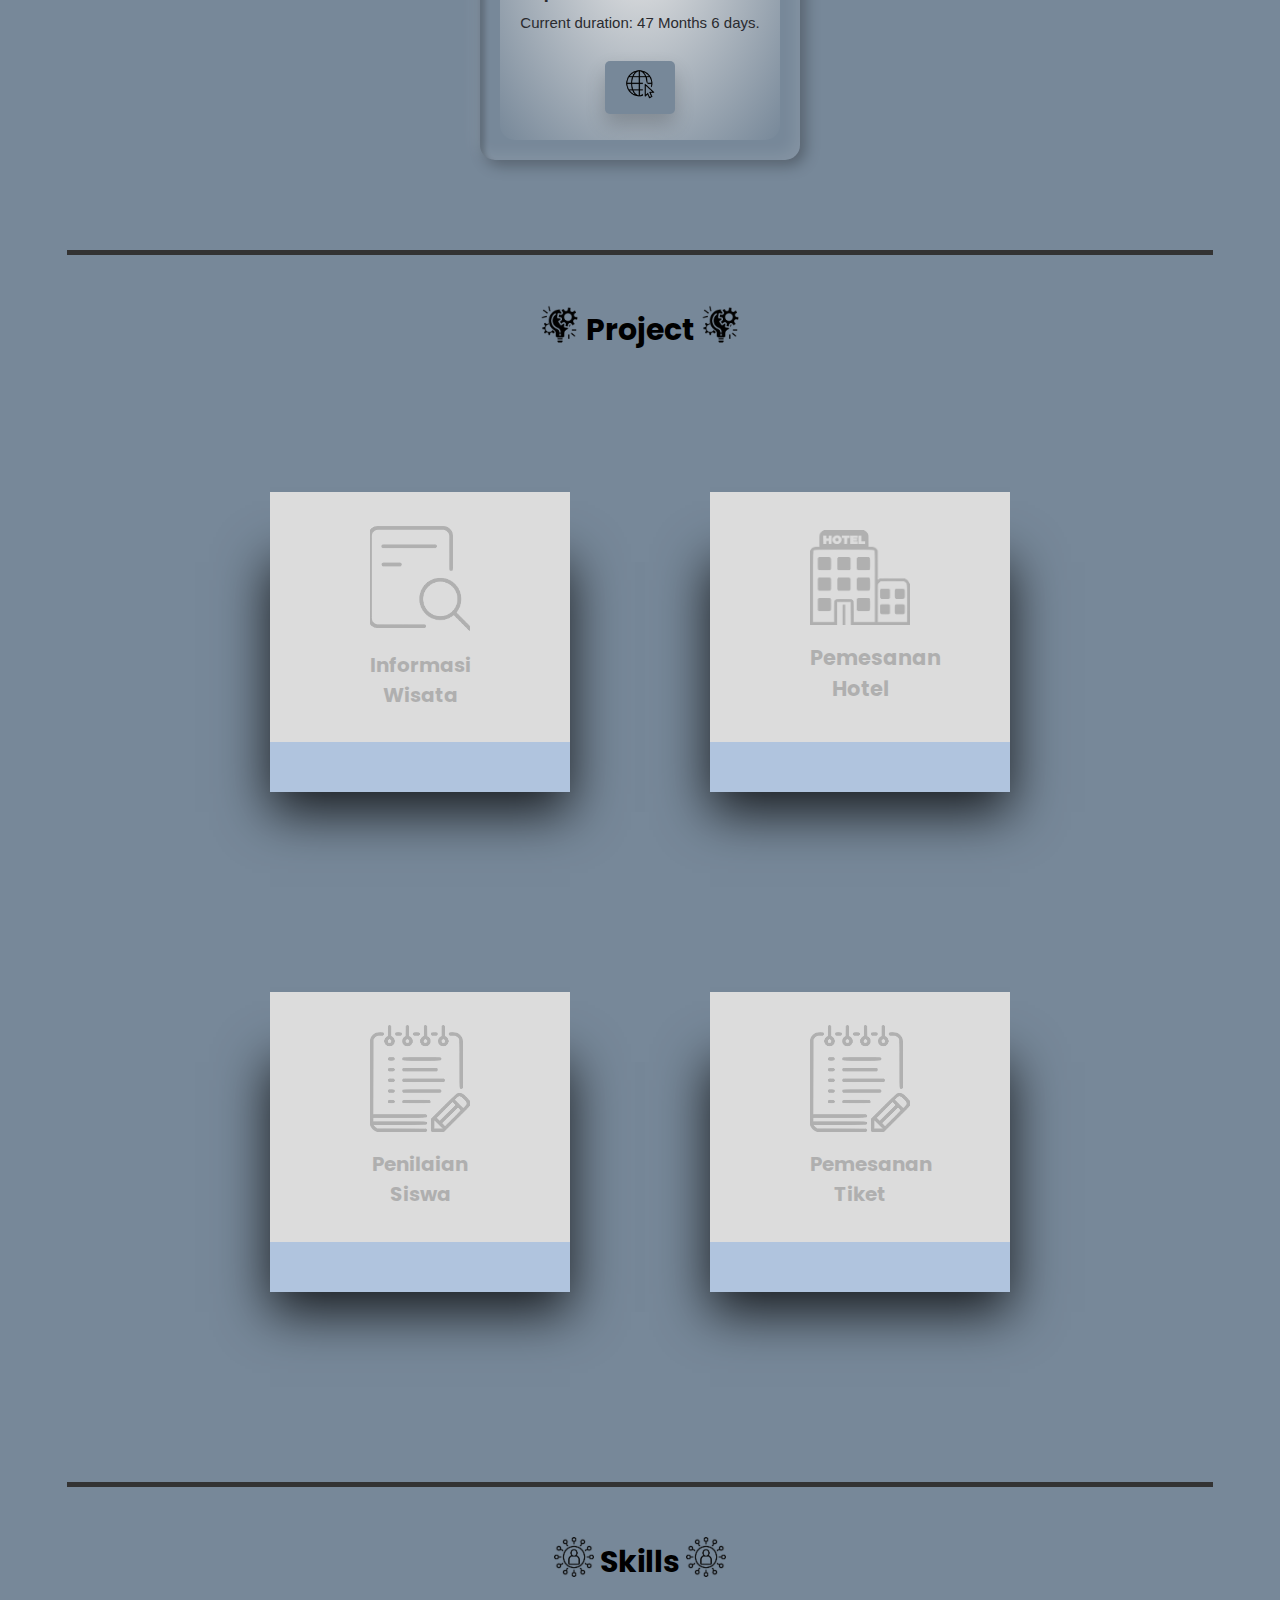
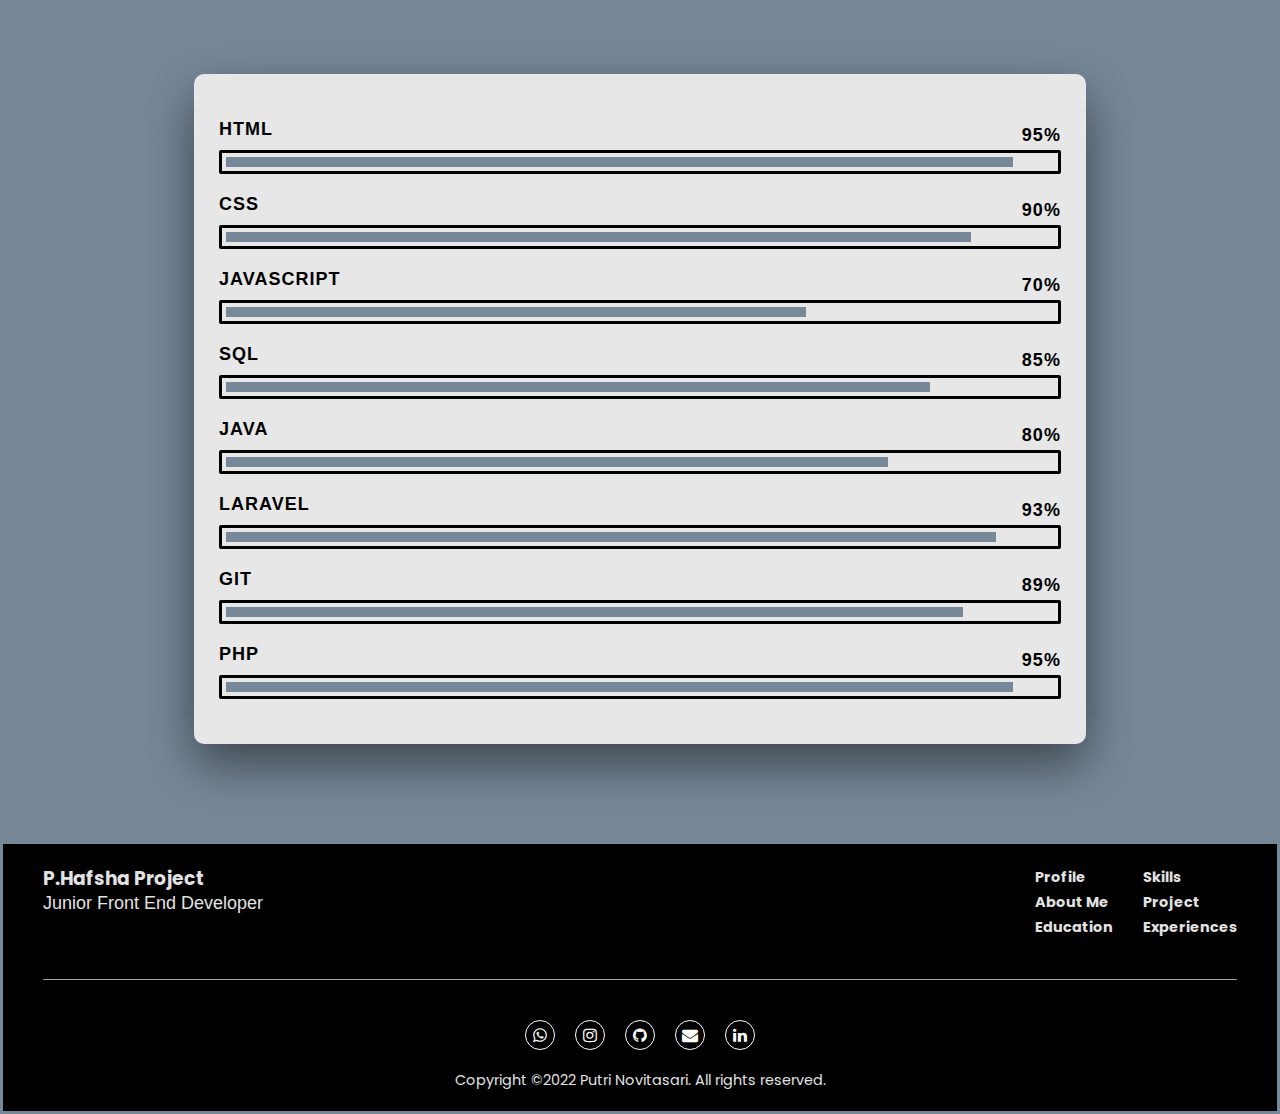
==== commit c2693eb9: "Project Task-3 (Personal Profile)" ====
--- a/index.html
+++ b/index.html
@@ -24,9 +24,9 @@
         <label for="checkbox_toggle" class="hamburger">&#9776;</label>
         <div class="menu" style="font-family: sans-serif;">
           <li class="men"><a class="sel" href="#profile">Profile</a></li>
-          <li class="men"><a class="sel" href="#aboutme">AboutMe</a></li>
+          <li class="men"><a class="sel" href="#aboutme">About Me</a></li>
           <li class="men"><a class="sel" href="#education">Education</a></li>
-          <li class="men"><a class="sel" href="#experient">Experient</a></li>
+          <li class="men"><a class="sel" href="#experient">Experiences</a></li>
           <li class="men"><a class="sel" href="#project">Project</a></li>
           <li class="men"><a class="sel" href="#skills">Skills</a></li>
         </div>
@@ -123,7 +123,7 @@
           <div class="card4__icon"></div>
           <h2 class="card4__title">2019 & 2021</h2>
           <p class="card4__apply">
-            <p class="card4__dsk"> Juara Murotal Tahfidz Quran</p>
+            <p class="card4__dsk"> Juara Murotal Tahfidz Al-Quran dan MMQ</p>
             <a class="card4__link">MTS Nurul Mu'min & SMK Assalaam
               Bandung</a>
           </p>
@@ -133,7 +133,7 @@
           <div class="card4__icon"></div>
           <h2 class="card4__title">2018 - 2020</h2>
           <p class="card4__apply">
-            <p class="card4__dsk">Organisasi Relawan Santri</p>
+            <p class="card4__dsk">Organisasi Relawan Santri Best Rating</p>
             <a class="card4__link">Pondok Pesantren
               Miftahul Huda Pusat</a>
           </p>
@@ -143,7 +143,7 @@
           <div class="card4__icon"></div>
           <h2 class="card4__title">2019-2020</h2>
           <p class="card4__apply">
-            <p class="card4__dsk">Organisasi Osis Di Pesantren</p>
+            <p class="card4__dsk">Organisasi Osis Di Pondok Pesantren</p>
             <a class="card4__link">Pondok Pesantren Nurul
               Mu'min At-Taqwa
             </a>
@@ -154,7 +154,7 @@
           <div class="card4__icon"></div>
           <h2 class="card4__title">2019 - 2020</h2>
           <p class="card4__apply">
-            <p class="card4__dsk">Organisasi Rohis Pesantren</p>
+            <p class="card4__dsk">Organisasi Rohis pondok Pesantren</p>
             <a class="card4__link">Pesantren
               Nurul Mu'min Pesantren Miftahul Huda</a>
           </p>
@@ -174,7 +174,7 @@
           <div class="card4__icon"></div>
           <h2 class="card4__title">2015 & 2017</h2>
           <p class="card4__apply">
-            <p class="card4__dsk"> Juara Kaligrafi </p>
+            <p class="card4__dsk"> Juara Lomba Kaligrafi dan Lomba Sains </p>
             <a class="card4__link"> Pondok Pesantren Nurul
               Iman & SDN Leuwianyar</a>
           </p>
@@ -186,7 +186,7 @@
       <div class="rex">
         <div class="boxx">
           <div class="contentbox">
-            <h3 class="durasi1">Internship PLABS.ID</h3>
+            <h3 class="durasi1">Internship at PLABS.ID</h3>
             <p class="textdurasi">I did my first internship at a company called PLABS.ID ( PT. Information Technology
               Padjajaran ).
               There I learned a few things especially in developing my abilities in the frontend developer
@@ -262,6 +262,25 @@
         </div>
       </div>
     </div>
+    <div class="kotak">
+      <div class="face face1">
+        <div class="content">
+          <img src="./image/note1.png">
+          <h3 style="font-size: 20px; width: 100px;">Pemesanan Tiket</h3>
+        </div>
+      </div>
+      <div class="face face2">
+        <div class="content">
+          <p>Sebuah Sistem pemesanan tiket Wisata di Yogyakarta</p>
+          <div>
+            <form><input type="date" value="2022-01-26" /></form>
+          </div>
+          <a href="https://github.com/putrinovitaa14/Data_PemesanantTiket"><img src="./image/github3.png" alt=""
+              class="pro" style="width: 50px;"></a>
+        </div>
+      </div>
+    </div>
+
   </div>
   </div>
 
--- a/cv.css
+++ b/cv.css
@@ -216,14 +216,8 @@
   text-align: center;
 }
 
-.row1-container {
-  display: flex;
-  justify-content: center;
-  align-items: center;
-}
-
 .bok {
-  border-radius: 5px;
+  border-radius: 15px;
   box-shadow: 0px 30px 40px -20px var(--grayishBlue);
   padding: 30px;
   margin: 70px auto; 
@@ -233,7 +227,6 @@
   border-top: 3px solid;
   height: 220px;
 }
-
 /* End Deskripsi */
 
 /* edukasi */
@@ -268,6 +261,11 @@
   color: var(--grayishBlue);
 }
 
+.row1-container {
+  display: flex;
+  justify-content: center;
+  align-items: center;
+}
 
 .box p {
   color: dimgray;
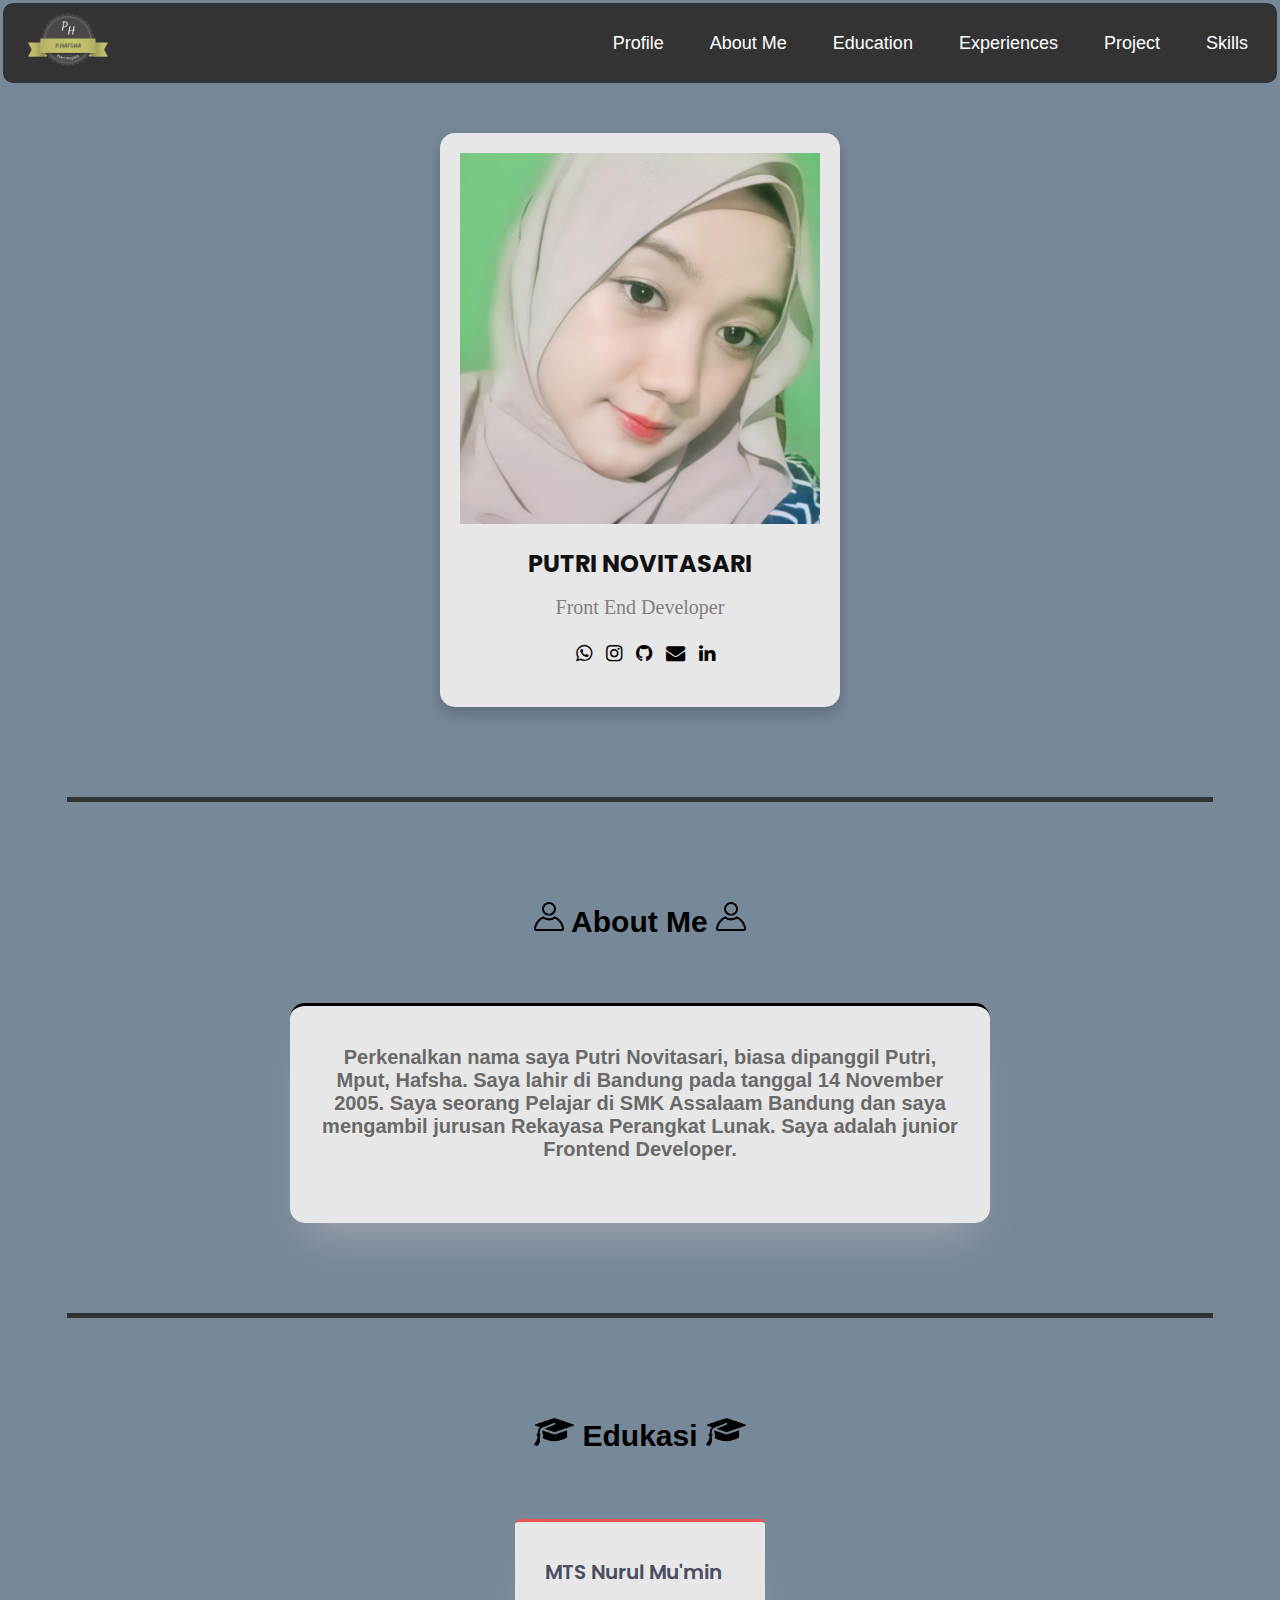
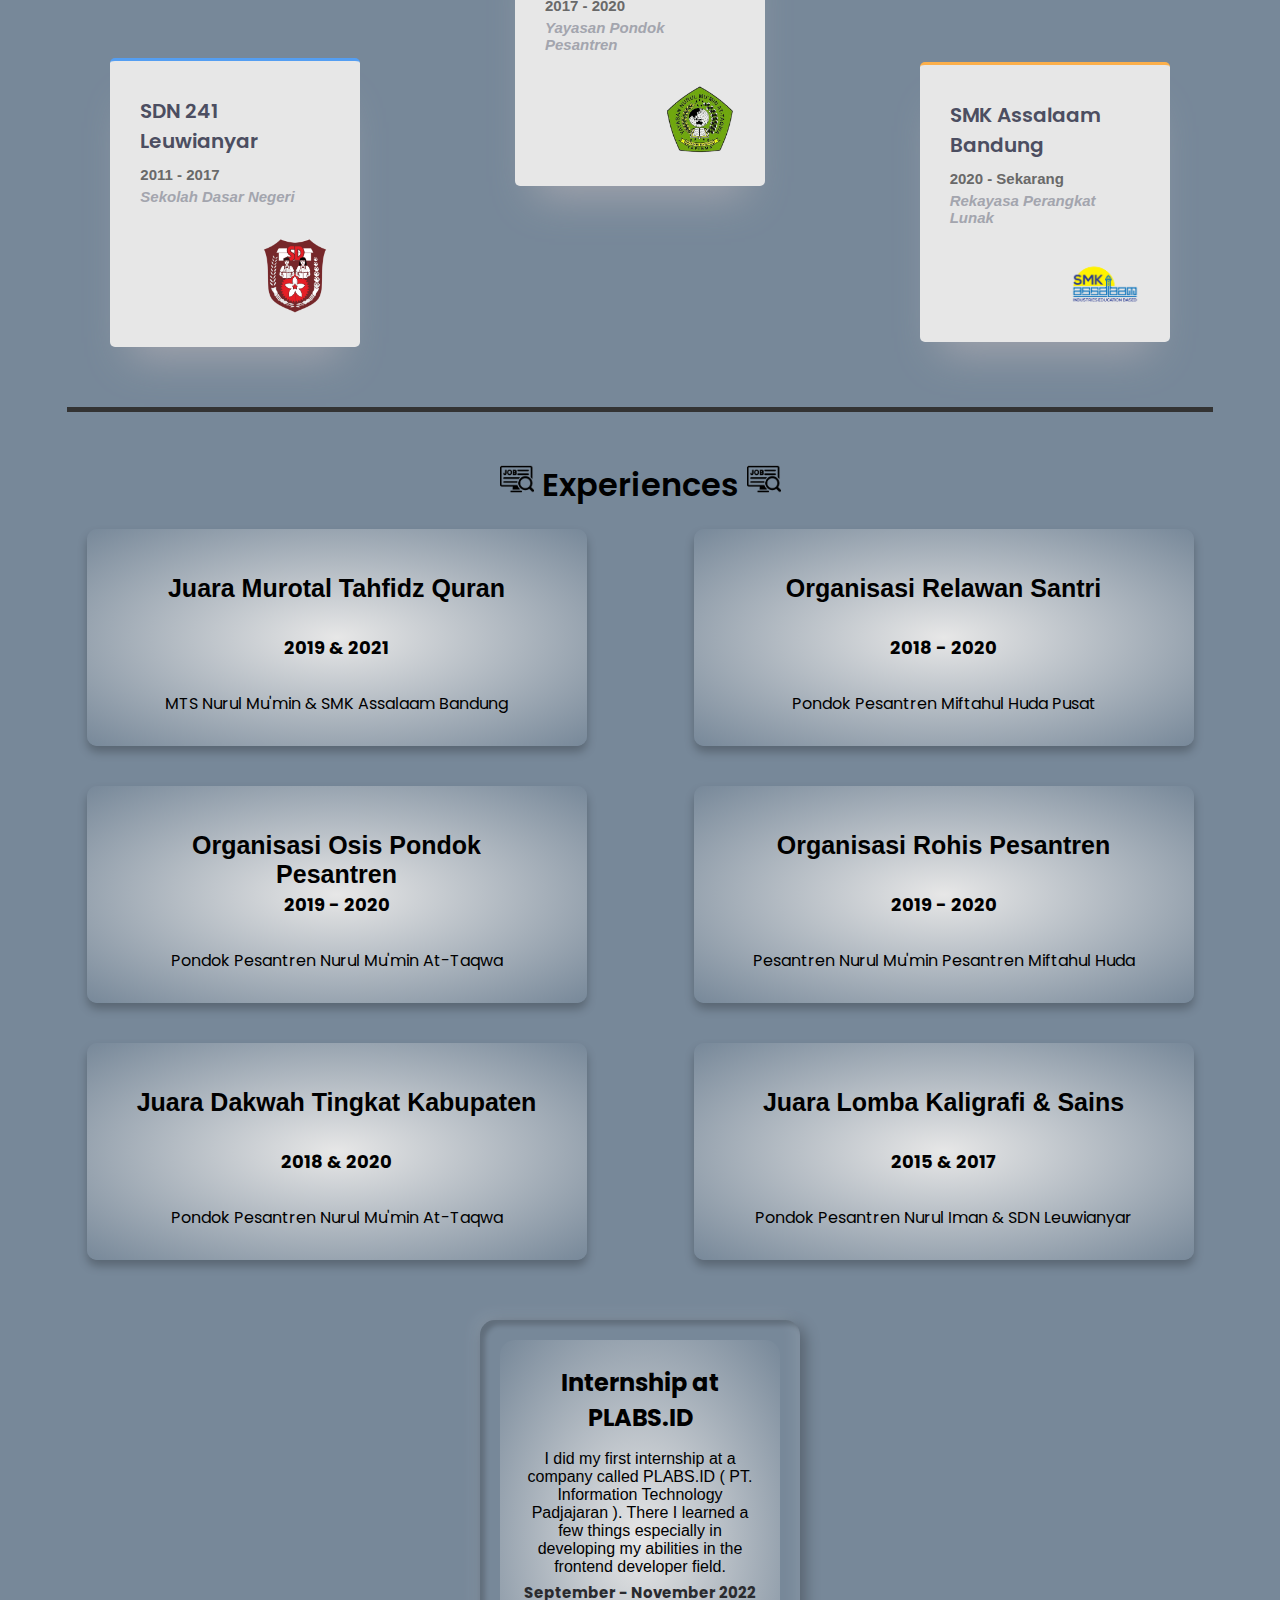
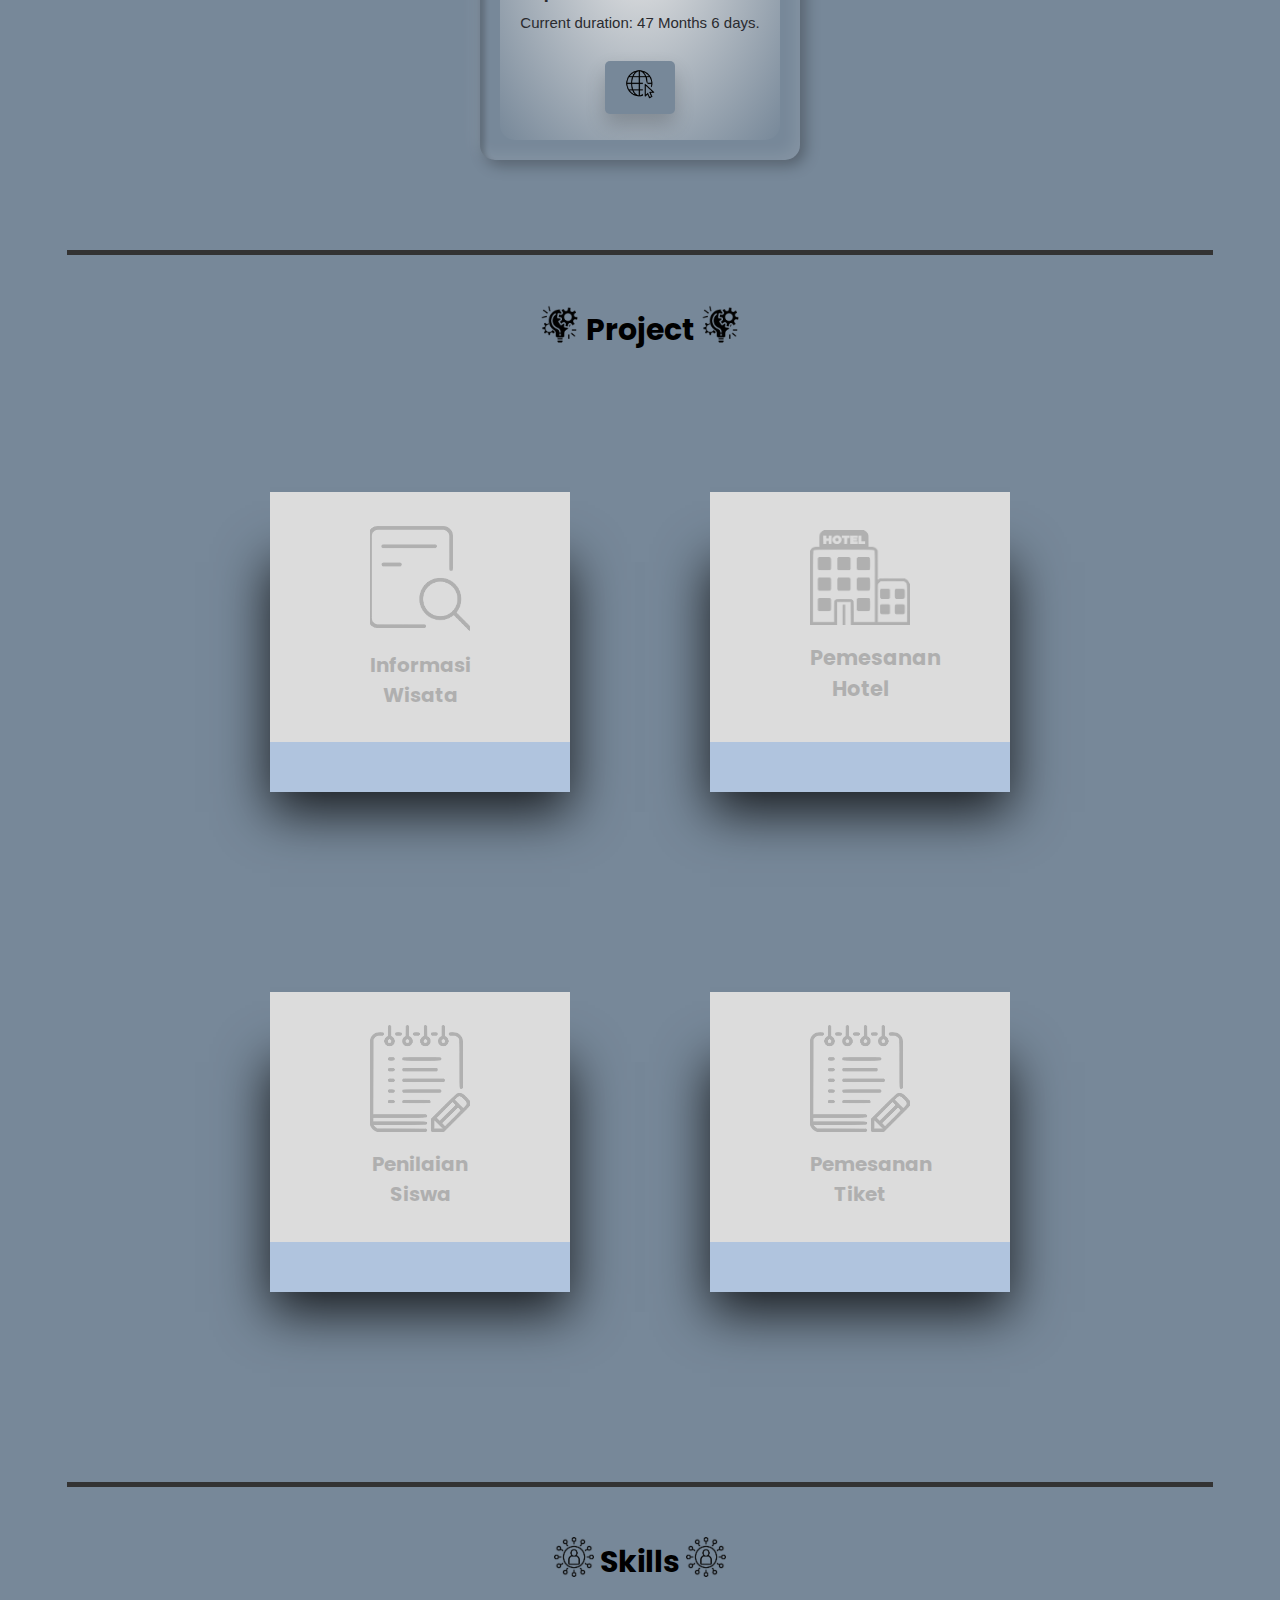
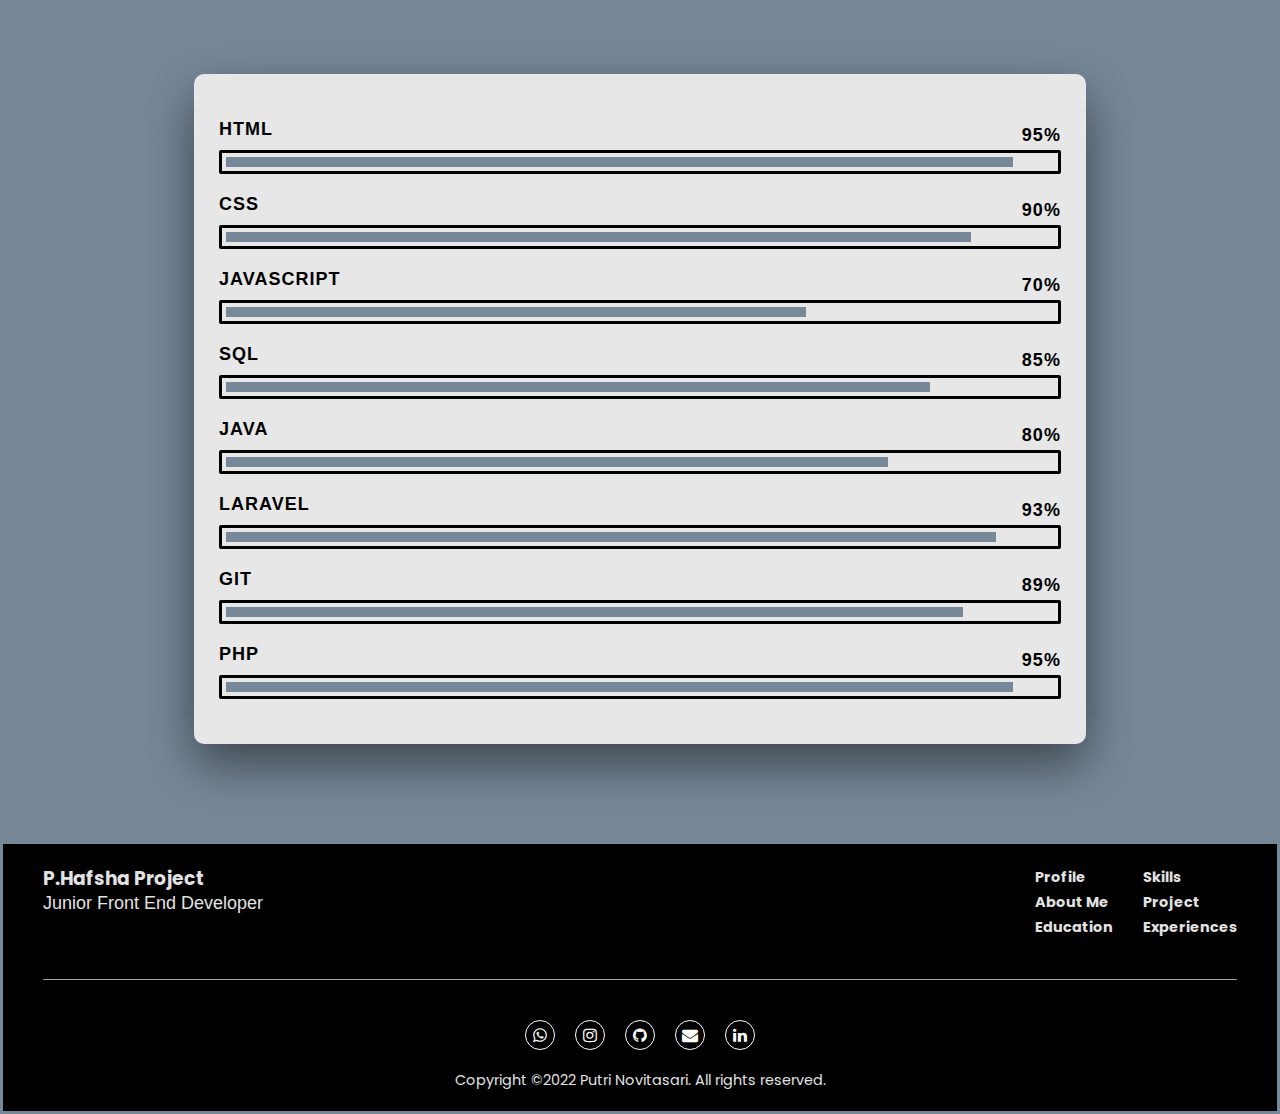
==== commit a052e48e: "Project Task-3 (Personal Profile)" ====
--- a/index.html
+++ b/index.html
@@ -123,7 +123,7 @@
           <div class="card4__icon"></div>
           <h2 class="card4__title">2019 & 2021</h2>
           <p class="card4__apply">
-            <p class="card4__dsk"> Juara Murotal Tahfidz Al-Quran dan MMQ</p>
+            <p class="card4__dsk"> Juara Murotal Tahfidz Quran</p>
             <a class="card4__link">MTS Nurul Mu'min & SMK Assalaam
               Bandung</a>
           </p>
@@ -133,7 +133,7 @@
           <div class="card4__icon"></div>
           <h2 class="card4__title">2018 - 2020</h2>
           <p class="card4__apply">
-            <p class="card4__dsk">Organisasi Relawan Santri Best Rating</p>
+            <p class="card4__dsk">Organisasi Relawan Santri</p>
             <a class="card4__link">Pondok Pesantren
               Miftahul Huda Pusat</a>
           </p>
@@ -141,9 +141,9 @@
 
         <div class="card4">
           <div class="card4__icon"></div>
-          <h2 class="card4__title">2019-2020</h2>
-          <p class="card4__apply">
-            <p class="card4__dsk">Organisasi Osis Di Pondok Pesantren</p>
+          <h2 class="card4__title">2019 - 2020</h2>
+          <p class="card4__apply">
+            <p class="card4__dsk">Organisasi Osis Pondok Pesantren</p>
             <a class="card4__link">Pondok Pesantren Nurul
               Mu'min At-Taqwa
             </a>
@@ -154,7 +154,7 @@
           <div class="card4__icon"></div>
           <h2 class="card4__title">2019 - 2020</h2>
           <p class="card4__apply">
-            <p class="card4__dsk">Organisasi Rohis pondok Pesantren</p>
+            <p class="card4__dsk">Organisasi Rohis Pesantren</p>
             <a class="card4__link">Pesantren
               Nurul Mu'min Pesantren Miftahul Huda</a>
           </p>
@@ -174,7 +174,7 @@
           <div class="card4__icon"></div>
           <h2 class="card4__title">2015 & 2017</h2>
           <p class="card4__apply">
-            <p class="card4__dsk"> Juara Lomba Kaligrafi dan Lomba Sains </p>
+            <p class="card4__dsk"> Juara Lomba Kaligrafi & Sains </p>
             <a class="card4__link"> Pondok Pesantren Nurul
               Iman & SDN Leuwianyar</a>
           </p>
--- a/cv.css
+++ b/cv.css
@@ -518,6 +518,7 @@
   box-shadow: 0 10px 20px rgba(0, 0, 0, 0.2);
   transition: 0.5s;
 }
+
  .intern .rex .boxx .contentbox .web:hover {
   box-shadow: 0 10px 20px rgba(0, 0, 0, 0.6);
   background: #fff;
@@ -824,7 +825,7 @@
 } */
 
 @media (max-width: 600px) { 
-  /* END */
+  
   .card { 
     width: 300px;
     height: 400px;
@@ -850,10 +851,17 @@
   .bok {
     margin: 10px auto; 
     width: 70%;
-    height: 300px;
+    height: 320px;
     border-radius: 10px;
   }
-
+  
+  .bok p {
+    font-size: 20px;
+    margin-top: 10px;
+  }
+  /* end deskripsi */
+
+ /* edukasi */
   .row1-container {
     flex-direction: column;
   }
@@ -863,7 +871,8 @@
     top: 2px;
   }
   .box {
-    width: 50%;
+    width: 70%;
+    margin-bottom: 40px;
   }
 
   .box-top {
@@ -874,6 +883,57 @@
   .headercard3 p {
     width: 30%;
   }   
+
+  .intern .rex {
+    height: 440px;
+    width: 400px;
+  }
+
+  .intern .rex .boxx .contentbox .textdurasi {
+    font-size: 20px;
+  }
+  
+  .intern .rex .boxx .contentbox .durasi1 {
+    font-size: 1.6rem;
+    margin-bottom: 15px;
+    margin-top: 15px;
+  }
+  
+  .intern .rex .boxx .contentbox .durasi2 {
+    font-size: 18px;
+    margin-bottom: 15px;
+    margin-top: 10px;
+  }
+  
+  .intern .rex .boxx .contentbox .durasi3 {
+    font-size: 17px;
+  }
+
+  .intern .rex .boxx .contentbox .web {
+    padding: 8px 20px;
+    margin-top: 18px;
+    margin-bottom: 20px;
+  }
+  
+  /* project */
+  .project .kotak .face.face2 .content p{
+    margin-top: 50px;
+    margin-bottom: 15px;
+    padding: 0;
+    font-size: 15px;
+  }
+
+  .project{
+    display: flex;
+    justify-content: center;  
+    align-items: center;
+  }
+
+  .project .kotak .face{
+    text-align: center;
+    justify-content: center;  
+  }
+  /* end project */
 
   /* pengalaman */
   .card4__dsk {
@@ -881,8 +941,16 @@
     color: black;
     text-align: center;
     padding: 30px;
-    margin-top: -40px;
+    margin-top: -18px;
     font-weight: bold;
+  }
+
+  .card4 {
+    width: 400px;
+  }
+
+  .card4__link {
+    font-size: 18px;
   }
 
   .card4__title {
@@ -890,22 +958,23 @@
     color: black;
     text-align: center;
     margin: 10px 60px;
-    font-size: 18px;
+    font-size: 20px;
   }
   /* EndPengalaman */
 
-  .project{
-    display: flex;
-    justify-content: center;  
-    align-items: center;
-  }
-
-  .project .kotak .face{
-    text-align: center;
-    justify-content: center;  
-    /* margin: 0 130px; */
-    /* margin: auto; */
-  }
+  /* footer */
+  footer {
+    width: 500px auto;
+  }
+  .footer-head {
+    padding-left: 25px;
+    font-size: 15px;
+  }
+  .quicklinks {
+    padding-right: 25px;
+  }
+
+  /* end footer */
 
   .skil {
     padding: 20px;
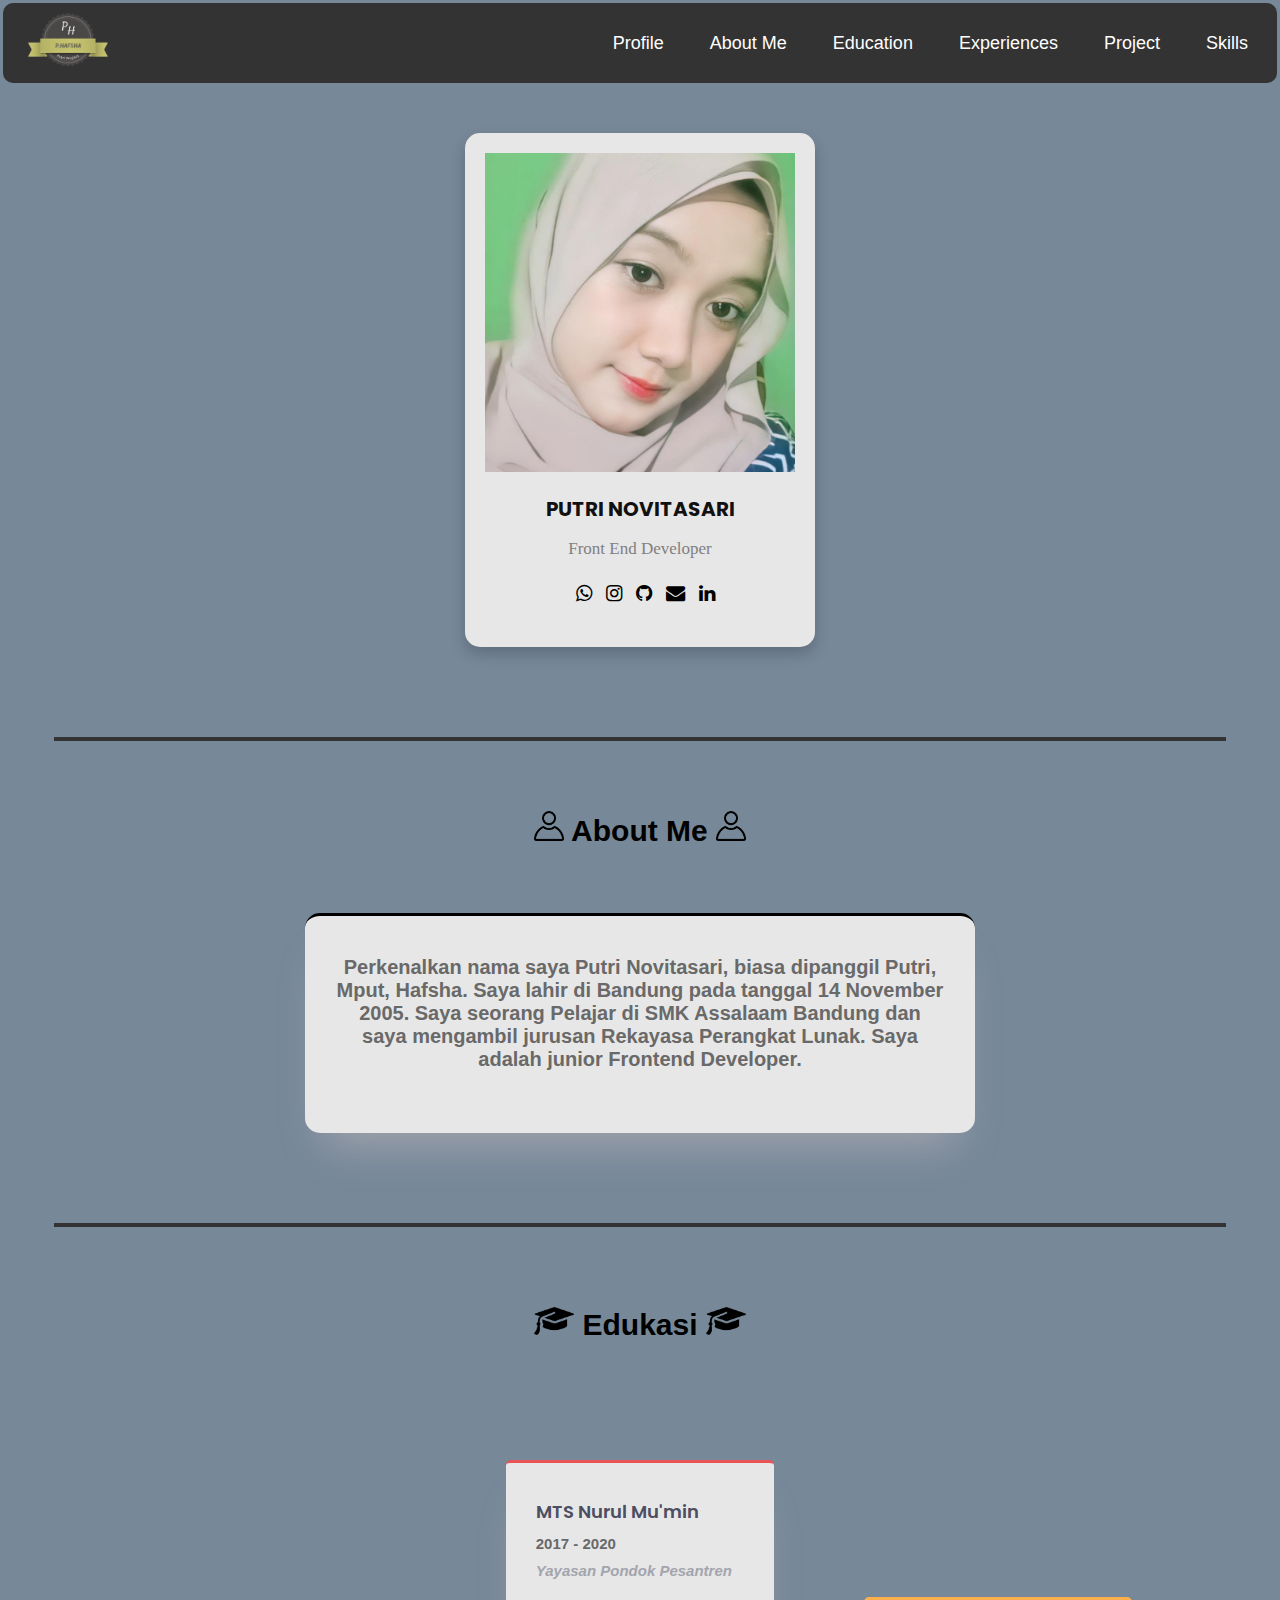
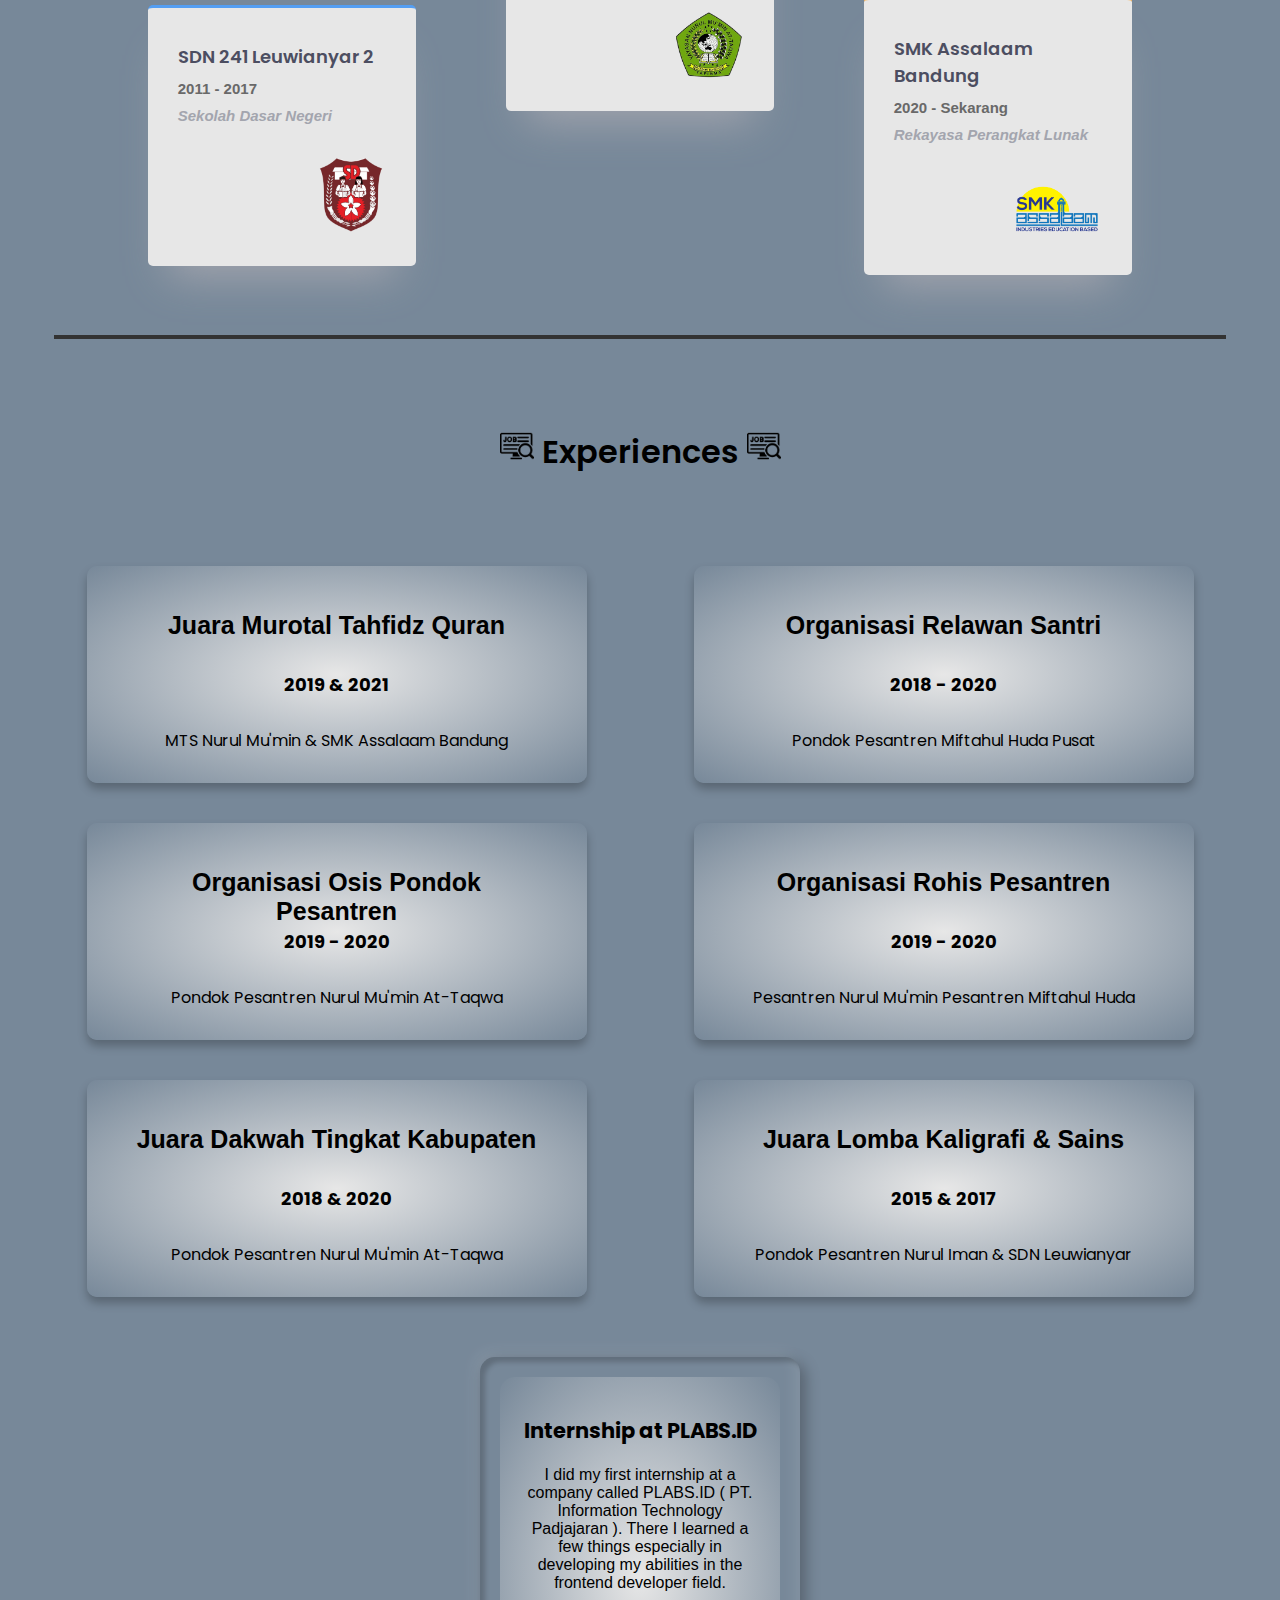
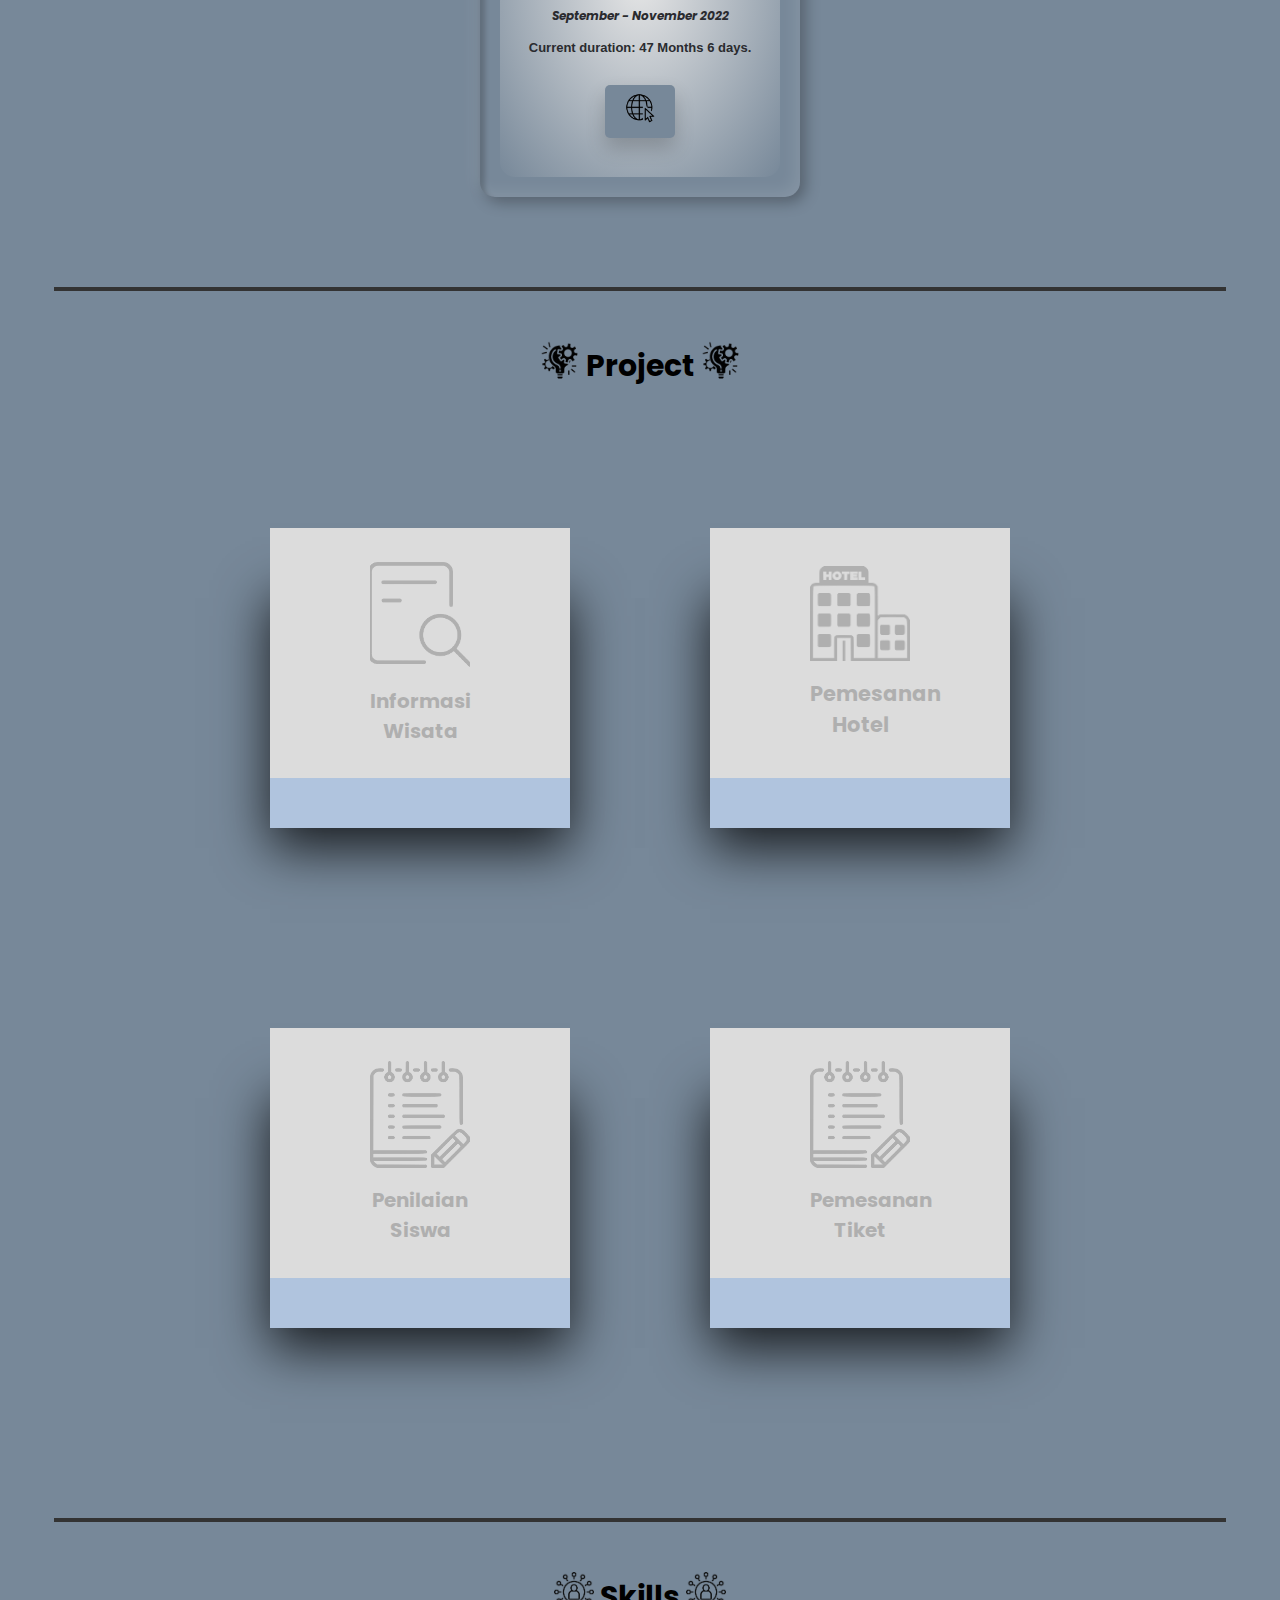
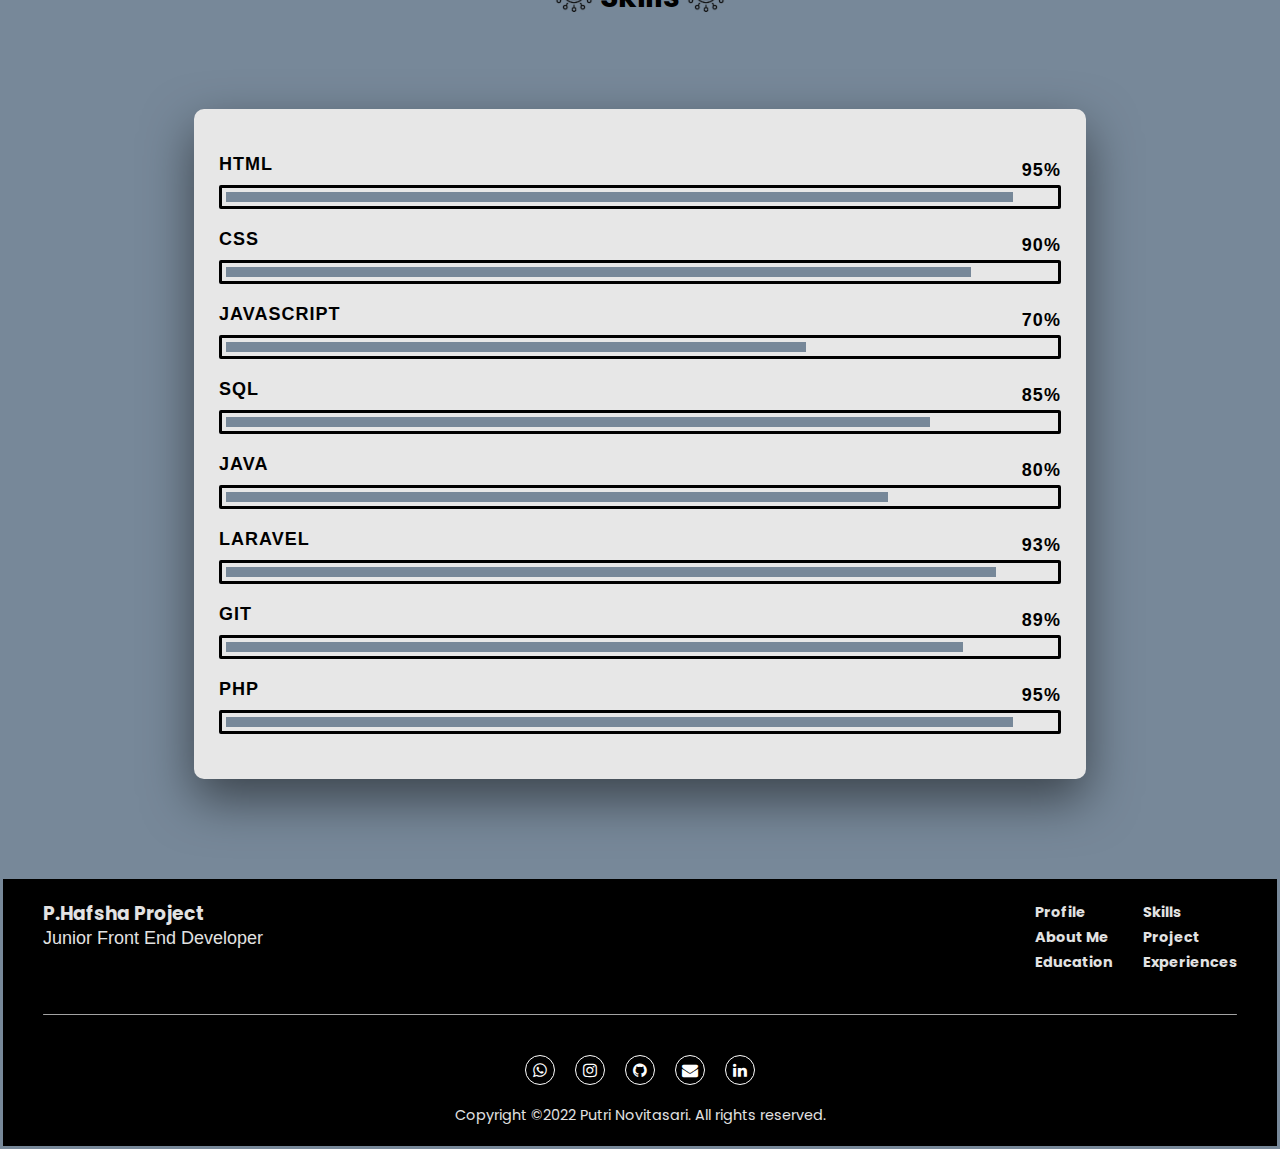
==== commit 402ad272: "Project Task-3 (Personal Profile)" ====
--- a/index.html
+++ b/index.html
@@ -87,14 +87,14 @@
 
   <div class="row1-container">
     <div class="box box-down cyan">
-      <h2>SDN 241 Leuwianyar</h2>
+      <h2>SDN 241 Leuwianyar 2 </h2>
       <p>2011 - 2017</p>
       <p class="ket">Sekolah Dasar Negeri</p>
       <img src="./image/sd1.png" alt="" class="card3">
     </div>
 
     <div class="box box-top red">
-      <h2>MTS Nurul Mu'min</h2>
+      <h2>MTS Nurul Mu'min </h2>
       <p>2017 - 2020</p>
       <p class="ket">Yayasan Pondok Pesantren</p>
       <img src="./image/pesantren1.png" alt="" class="card3">
@@ -104,7 +104,7 @@
       <h2>SMK Assalaam Bandung</h2>
       <p>2020 - Sekarang</p>
       <p class="ket">Rekayasa Perangkat Lunak</p>
-      <img src="./image/assalaam.png" alt="" class="card3">
+      <img src="./image/assalaam.png" alt="" class="card3a">
     </div>
   </div>
   </div>
--- a/cv.css
+++ b/cv.css
@@ -97,20 +97,7 @@
   font-size: 24px;
   user-select: none;
 }
-
 /* End Navbar */
-
-/* box shadow */
-.bg {
-  color: black;
-  text-align: center;
-  box-shadow: 0 0 0 1em lightsteelblue,
-              0 0 0 2em #333;
-  margin: 2em;
-  padding: 1em;
-  border-radius: 3px;
-} 
-/* EndBox */
 
 /* Profile */
 .card { 
@@ -120,7 +107,7 @@
   margin-top: 50px;
   text-align: center;
   border-radius: 15px;
-  width: 400px;
+  width: 350px;
   padding: 20px;
   background-color: #e7e7e7;
 }
@@ -128,6 +115,7 @@
 .nama {
   margin: 15px;
   color: #111;
+  font-size: 20px;
 }
 
 .contact {
@@ -158,26 +146,8 @@
 
 .title {
   color: grey;
-  font-size: 20px;
+  font-size: 17px;
   font-family: Georgia, 'Times New Roman', Times, serif;
-}
-
-button {
-  border: none;
-  outline: 0;
-  padding: 8px;
-  color: white;
-  background-color: darkgrey;
-  text-align: center;
-  cursor: pointer;
-  width: 100%;
-  font-size: 18px;
-  margin: auto;
-}
-
-.default {
-  color: black;
-  border-radius: 5px;
 }
 
 /* EndProfil */
@@ -185,10 +155,10 @@
 /* garis */
 .garis {
   display: block;
-  width: 90%;
+  width: 92%;
   margin: 100px auto 0;
   margin-top: 90px;
-  height: 5px;
+  height: 4px;
   background-color: #333;
 }
 /* End Garis */
@@ -204,7 +174,7 @@
   text-align: center;
   line-height: 0.8;
   margin-bottom: 50px;
-  margin-top: 100px;  
+  margin-top: 70px;  
 }
 
 .bok p {
@@ -222,7 +192,7 @@
   padding: 30px;
   margin: 70px auto; 
   background-color: #e7e7e7; 
-  width: 700px;
+  width: 670px;
   box-shadow: #111;
   border-top: 3px solid;
   height: 220px;
@@ -251,20 +221,8 @@
 .headercard3 {
   text-align: center;
   line-height: 0.8;
-  margin-bottom: 50px;
-  margin-top: 100px;  
-}
-
-.headercard3 p {
-  margin: 0 auto;
-  line-height: 2;
-  color: var(--grayishBlue);
-}
-
-.row1-container {
-  display: flex;
-  justify-content: center;
-  align-items: center;
+  margin-bottom: 100px;
+  margin-top: 80px;  
 }
 
 .box p {
@@ -272,7 +230,7 @@
   font-weight: var(--weight3);
   font-size: 15px;
   margin: 10px auto;
-  margin-bottom: 10px;
+  margin-bottom: 15px;
   
 }
 
@@ -281,6 +239,7 @@
   margin: -5px auto;
   margin-bottom: 30px;
   font-style: italic;
+  font-size: 15px;
 }
 
 .box {
@@ -290,13 +249,12 @@
   background-color: #e7e7e7; 
   width: 700px;
   box-shadow: #111;
-  margin-bottom: 20px;
+  margin-bottom: 100px;
 }
 
 .box img {
   float: right;
   width: 70px;
-  
 }
 
 .cyan {
@@ -312,17 +270,20 @@
 .box h2 {
   color: var(--varyDarkBlue);
   font-weight: var(--weight3);
-  font-size: 20px;
+  font-size: 18px;
   margin: 5px auto;
   
 }
 
 .row1-container {
+  justify-content: center;
+  align-items: center;
   display: flex;
   justify-content: space-around;
   flex-wrap: wrap;
   padding: 10px 30px;
   margin-bottom: 180px;
+  margin: 100px 70px;
 }
 
 .row2-container {
@@ -335,13 +296,12 @@
   top: 150px;
 }
 .box {
-  width: 20%;
-  min-width: 250px;
-}
-.headercard3 p {
-  width: 30%;
-}   
-
+  width: 25%;
+}
+
+.box .card3a{
+  width: 90px;
+}
 /* Endedukasi */
 
 
@@ -356,6 +316,8 @@
 
 .heading__title {
   font-weight: 600;
+  margin-bottom: 70px;
+  margin-top: 40px
 }
 
 .cards {
@@ -473,7 +435,7 @@
 }
 
  .intern .rex .boxx .contentbox .durasi1 {
-  font-size: 1.5rem;
+  font-size: 21px;
   color: black;
   z-index: 1;
   transition: 0.5s;
@@ -485,25 +447,28 @@
   color: black;
   z-index: 1;
   transition: 0.5s;
+  margin-top: 20px;
+  margin-bottom: 15px;
 }
 
 .intern .rex .boxx .contentbox .durasi2 {
-  font-size: 15px;
+  font-size: 12px;
+  color: #2a2b2f;
+  z-index: 1;
+  transition: 0.5s;
+  margin-bottom: 15px;
+  margin-top: 5px;
+  font-style: italic;
+}
+
+.intern .rex .boxx .contentbox .durasi3 {
+  font-size: 13px;
   color: #2a2b2f;
   z-index: 1;
   transition: 0.5s;
   margin-bottom: 10px;
   margin-top: 5px;
-}
-
-.intern .rex .boxx .contentbox .durasi3 {
-  font-size: 15px;
-  color: #2a2b2f;
-  z-index: 1;
-  transition: 0.5s;
-  margin-bottom: 10px;
-  margin-top: 5px;
-  font: bold;
+  font-weight: bold;
 }
 
  .intern .rex .boxx .contentbox .web {
@@ -775,6 +740,542 @@
 }
 
 /* Responsive */
+
+/* @media (max-width: 1280px) { 
+  .menu {
+    padding: 20px 0;
+  }
+
+  .men {
+    font-size: 20px;
+  }
+
+  .logo {
+    width: 150px;
+  }
+
+  input[type=checkbox]:checked~.menu {
+    display: block;
+  }
+
+  .card { 
+    width: 370px;
+    height: 540px;
+  }
+
+  .contact {
+    margin: 15px auto;
+  }
+  
+  .contact .iconcontact{
+    margin-bottom: 20px;
+  }
+  
+  img {
+    width: 100%;
+  }
+  
+  .nama {
+    margin-top: 25px;
+    font-size: 23px;
+}
+  .title{
+    font-size: 21px;
+  }
+
+ 
+  .bok {
+    margin: 20px auto; 
+    width: 55%;
+    height: 285px;
+    border-radius: 15px;
+  }
+  
+  .bok p {
+    font-size: 24px;
+    margin-top: 15px;
+  }
+ 
+  .row1-container {
+    flex-direction: row;
+  }
+
+  .box-down {
+    position: relative;
+    top: 100px;
+  }
+  .box {
+    width: 25%;
+    margin-bottom: 50px;
+  }
+
+  .box-top {
+    position: relative;
+    top: 5px;
+  }
+  
+  .headercard3 p, .ket{
+    width: 100%;
+    font: bold;
+  }   
+  .box img {
+    width: 80px;
+  }
+
+  .card4__dsk {
+    font-size: 25px;
+    padding: 30px;
+    margin-top: -18px;
+  }
+
+  .card4 {
+    width: 450px;
+    height: 270px;
+  }
+
+  .card4__link {
+    font-size: 19px;
+    margin-bottom: 25px;
+  }
+
+  .card4__title {
+    margin: 10px 60px;
+    font-size: 22px;
+  }
+ 
+  .intern .rex {
+    height: 480px;
+    width: 450px;
+  }
+
+  .intern .rex .boxx .contentbox .textdurasi {
+    font-size: 22px;
+    margin-top: 25px;
+    margin-bottom: 20px;
+  }
+  
+  .intern .rex .boxx .contentbox .durasi1 {
+    font-size: 30px;
+    margin-top: 70px;
+  }
+
+  .intern .rex .boxx .contentbox .durasi2 {
+    font-size: 17px;
+    margin-bottom: 20px;
+    margin-top: 15px;
+    font-style: italic;
+  }
+  
+  .intern .rex .boxx .contentbox .durasi3 {
+    font-size: 17px;
+    font-weight: bold;
+  }
+
+  .intern .rex .boxx .contentbox .web {
+    padding: 3px 18px;
+    margin-top: 18px;
+    margin-bottom: 70px;
+  }
+  
+  footer {
+    width: 500px auto;
+  }
+  .footer-head {
+    padding-left: 5px;
+    font-size: 20px;
+  }
+  .quicklinks {
+    padding-right: 10px;
+  }
+  footer .line {
+    width: 100%;
+    height: 3px;
+  }
+  
+  .footer-foot .contacts a {
+    margin-right: 20px;
+    height: 40px;
+    width: 40px;
+  }
+
+  .footer-foot .copyright {
+    font-size: 17px;
+   margin-bottom: 20px;
+    margin-top: 25px;
+  }
+ 
+  .card {
+    margin-top: 40px;
+  }
+} */
+
+@media (max-width: 950px) {
+  .navbar {
+    padding: 27px;
+  }
+  .menu {
+    display: none;
+    position: absolute;
+    background-color: #333;
+    right: 0;
+    left: 0;
+    text-align: center;
+    padding: 16px 0;
+  }
+
+  .menu .men+.men {
+    margin-top: 12px;
+  }
+
+  input[type=checkbox]:checked~.menu {
+    display: block;
+  }
+  
+  .hamburger {
+    display: block;
+  }
+
+  .dropdown {
+    left: 10%;
+    top: 30px;
+    transform: translateX(35%);
+  }
+
+  .logo {
+    width: 95px;
+  }
+  .card { 
+    width: 400px;
+    height: 580px;
+  }
+
+  .contact {
+    margin: 15px auto;
+  }
+  
+  .contact .iconcontact{
+    margin-bottom: 20px;
+  }
+  
+  img {
+    width: 100%;
+  }
+  
+  .nama {
+    margin-top: 20px;
+    font-size: 25px;
+}
+  .title{
+    font-size: 20px;
+  }
+
+  /* deskripsi */
+  .bok {
+    margin: 20px auto; 
+    width: 65%;
+    height: 293px;
+    border-radius: 15px;
+    margin-bottom: 100px;
+  }
+  
+  .bok p {
+    font-size: 22px;
+    margin-top: 15px;
+  }
+  /* end deskripsi */
+
+ /* edukasi */
+  .row1-container {
+    flex-direction: column;
+  }
+
+  .box-down {
+    position: relative;
+    top: 100px;
+  }
+  .box {
+    width: 55%;
+    margin-bottom: 50px;
+    text-align: center;
+  }
+
+  .box-top {
+    position: relative;
+    top: 95px;
+  }
+  
+  .headercard3{
+    width: 100%;
+    font: bold;
+  }   
+  .box .card3 {
+    width: 80px;
+    margin-right: 170px;
+  }
+  .box .card3a {
+    width: 105px;
+    margin-right: 150px;
+  }
+  .box h2 {
+    font-size: 27px;
+  }
+  .box p{
+    font-size: 20px;
+  }
+  .box p.ket{
+    font-size: 20px;
+    font-weight: bold;
+  }
+  /* end edukasi */
+
+  /* experiences */
+  .card4__dsk {
+    font-size: 25px;
+    padding: 30px;
+    margin-top: -18px;
+  }
+
+  .card4 {
+    width: 530px;
+    height: 270px;
+  }
+
+  .card4__link {
+    font-size: 21px;
+    margin-bottom: 25px;
+  }
+
+  .card4__title {
+    margin: 10px 60px;
+    font-size: 23px;
+    margin-bottom: -10px;
+  }
+ /* end experiences */
+
+ /* intern */
+  .intern .rex {
+    height: 495px;
+    width: 450px;
+  }
+
+  .intern .rex .boxx .contentbox .textdurasi {
+    font-size: 22px;
+    margin-top: 25px;
+    margin-bottom: 20px;
+  }
+  
+  .intern .rex .boxx .contentbox .durasi1 {
+    font-size: 30px;
+    margin-top: 70px;
+  }
+
+  .intern .rex .boxx .contentbox .durasi2 {
+    font-size: 17px;
+    margin-bottom: 20px;
+    margin-top: 15px;
+    font-style: italic;
+  }
+  
+  .intern .rex .boxx .contentbox .durasi3 {
+    font-size: 17px;
+    font-weight: bold;
+  }
+
+  .intern .rex .boxx .contentbox .web {
+    padding: 3px 18px;
+    margin-top: 18px;
+    margin-bottom: 70px;
+  }
+  
+  /* project */
+  /* end project */
+
+  /* footer */
+  footer {
+    width: 500px auto;
+  }
+  .footer-head {
+    padding-left: 5px;
+    font-size: 20px;
+  }
+  .quicklinks {
+    padding-right: 10px;
+  }
+  footer .line {
+    width: 100%;
+    height: 3px;
+  }
+  
+  .footer-foot .contacts a {
+    margin-right: 20px;
+    height: 40px;
+    width: 40px;
+  }
+
+  .footer-foot .copyright {
+    font-size: 17px;
+   margin-bottom: 20px;
+    margin-top: 25px;
+  }
+  /* end footer */
+
+  .card {
+    margin-top: 40px;
+  }
+
+}
+
+@media (max-width: 850px) {
+  .navbar {
+    padding: 27px;
+  }
+
+  .logo {
+    width: 95px;
+  }
+  .card { 
+    width: 390px;
+    height: 570px;
+  }
+  
+  img {
+    width: 100%;
+  }
+
+  /* deskripsi */
+  .bok {
+    margin: 20px auto; 
+    width: 65%;
+    height: 285px;
+    border-radius: 15px;
+    margin-bottom: 100px;
+  }
+  
+  .bok p {
+    font-size: 22px;
+    margin-top: 15px;
+  }
+  /* end deskripsi */
+
+ /* edukasi */
+  .row1-container {
+    flex-direction: column;
+  }
+
+  .box-down {
+    position: relative;
+    top: 100px;
+  }
+  .box {
+    width: 55%;
+    margin-bottom: 50px;
+    text-align: center;
+  }
+
+  .box-top {
+    position: relative;
+    top: 95px;
+  }
+  
+  .headercard3{
+    width: 100%;
+    font: bold;
+  }   
+  .box .card3 {
+    width: 80px;
+    margin-right: 100px;
+  }
+  .box .card3a {
+    width: 110px;
+    margin-right: 80px;
+  }
+  .box h2 {
+    font-size: 25px;
+  }
+  .box p{
+    font-size: 22px;
+    margin-bottom: 20px;
+  }
+  .box p.ket {
+    margin-bottom: 30px;
+    font-size: 20px;
+  }
+  /* end edukasi */
+
+  /* experiences */
+  .card4__dsk {
+    font-size: 25px;
+    padding: 30px;
+    margin-top: -18px;
+  }
+
+  .card4 {
+    width: 530px;
+    height: 270px;
+  }
+
+  .card4__link {
+    font-size: 21px;
+    margin-bottom: 25px;
+  }
+
+  .card4__title {
+    margin: 10px 60px;
+    font-size: 23px;
+    margin-bottom: -10px;
+  }
+ /* end experiences */
+
+ /* intern */
+  .intern .rex {
+    height: 495px;
+    width: 450px;
+  }
+
+  .intern .rex .boxx .contentbox .textdurasi {
+    font-size: 22px;
+    margin-top: 25px;
+    margin-bottom: 20px;
+  }
+  
+  .intern .rex .boxx .contentbox .durasi1 {
+    font-size: 30px;
+    margin-top: 70px;
+  }
+
+  .intern .rex .boxx .contentbox .durasi2 {
+    font-size: 17px;
+    margin-bottom: 20px;
+    margin-top: 15px;
+    font-style: italic;
+  }
+  
+  .intern .rex .boxx .contentbox .durasi3 {
+    font-size: 17px;
+    font-weight: bold;
+  }
+
+  .intern .rex .boxx .contentbox .web {
+    padding: 3px 18px;
+    margin-top: 18px;
+    margin-bottom: 70px;
+  }
+  
+  /* project */
+  .project .kotak .face.face2 .content p{
+    margin-top: 50px;
+    margin-bottom: 15px;
+    padding: 0;
+    font-size: 16px;
+  }
+  /* end project */
+
+  .card {
+    margin-top: 40px;
+  }
+
+}
+
 @media (max-width: 800px) {
   .menu {
     display: none;
@@ -815,20 +1316,325 @@
     background-color: rgb(59, 59, 59);
   }
 
-  }
-
-/* @media (max-width: 768px){
-.homepage{
-    font-size: 30px;
-    padding: 40% 0% 10% 22%;
-  }
-} */
+  .card { 
+    width: 390px;
+    height: 560px;
+  }
+
+  /* deskripsi */
+  .bok {
+    margin: 20px auto; 
+    width: 65%;
+    height: 300px;
+    border-radius: 15px;
+    margin-bottom: 100px;
+    margin-top: 80px;
+  }
+  
+  .bok p {
+    font-size: 21px;
+    margin-top: 15px;
+  }
+  /* end deskripsi */
+
+ /* edukasi */
+  .row1-container {
+    flex-direction: column;
+  }
+
+  .box-down {
+    position: relative;
+    top: 100px;
+  }
+  .box {
+    width: 55%;
+    margin-bottom: 60px;
+    text-align: center;
+  }
+
+  .box-top {
+    position: relative;
+    top: 95px;
+  }
+  
+  .headercard3{
+    width: 100%;
+    font: bold;
+    margin-bottom: 10px;
+  }   
+  .box .card3 {
+    width: 80px;
+    margin-right: 95px;
+  }
+  .box .card3a {
+    width: 110px;
+    margin-right: 73px;
+  }
+  .box h2 {
+    font-size: 23px;
+  }
+  .box p{
+    font-size: 22px;
+    margin-bottom: 20px;
+  }
+  .box p.ket{
+    font-size: 18px;
+    font-weight: bold;
+  }
+  /* end edukasi */
+
+  /* experiences */
+  .card4__dsk {
+    font-size: 25px;
+    padding: 30px;
+    margin-top: -18px;
+  }
+
+  .card4 {
+    width: 530px;
+    height: 270px;
+  }
+
+  .card4__link {
+    font-size: 21px;
+    margin-bottom: 25px;
+  }
+
+  .card4__title {
+    margin: 10px 60px;
+    font-size: 23px;
+    margin-bottom: -10px;
+  }
+ /* end experiences */
+  
+  /* project */
+  .project .kotak .face.face2 .content p{
+    margin-top: 50px;
+    margin-bottom: 15px;
+    padding: 0;
+    font-size: 16px;
+  }
+
+  .headerproject {
+    margin-top: 100px;
+  }
+  /* end project */
+
+  /* skill */
+  .headerskill {
+    margin-top: 90px;
+  }
+
+  .card {
+    margin-top: 40px;
+  }
+
+}
+
+@media (max-width: 768px){
+  .homepage{
+      font-size: 30px;
+      padding: 40% 0% 10% 22%;
+    }
+
+    .box .card3 {
+      width: 80px;
+      margin-right: 70px;
+    }
+    .box .card3a {
+      width: 110px;
+      margin-right: 60px;
+      height: 100px;
+    }
+  }
+
+@media (max-width: 700px) {
+  .card { 
+    width: 390px;
+    height: 560px;
+  }
+
+  /* deskripsi */
+  .bok {
+    margin: 20px auto; 
+    width: 65%;
+    height: 320px;
+    border-radius: 15px;
+    margin-bottom: 100px;
+    margin-top: 80px;
+  }
+  
+  .bok p {
+    font-size: 15px;
+    margin-top: 15px;
+  }
+
+  /* end deskripsi */
+
+ /* edukasi */
+  .row1-container {
+    flex-direction: column;
+  }
+
+  .box-down {
+    position: relative;
+    top: 100px;
+  }
+  .box {
+    width: 58%;
+    margin-bottom: 60px;
+    text-align: center;
+  }
+
+  .box-top {
+    position: relative;
+    top: 95px;
+  }
+  
+  .headercard3{
+    width: 100%;
+    font: bold;
+    margin-bottom: 10px;
+  }   
+  .box .card3 {
+    width: 80px;
+    margin-right: 70px;
+  }
+  .box .card3a {
+    width: 110px;
+    margin-right: 60px;
+    height: 100px;
+  }
+  .box h2 {
+    font-size: 22px;
+  }
+  .box p{
+    font-size: 22px;
+    margin-bottom: 20px;
+  }
+  .box p.ket {
+    margin-bottom: 30px;
+    font-size: 18px;
+  }
+  /* end edukasi */
+  
+  /* project */
+  .headerproject {
+    margin-top: 100px;
+  }
+  /* end project */
+
+  /* skill */
+  .headerskill {
+    margin-top: 90px;
+  }
+
+  .card {
+    margin-top: 40px;
+  }
+
+}
+
+@media (max-width: 650px) { 
+  .logo {
+    width: 100px;
+    margin-right: 110px;
+  }
+
+  .card { 
+    width: 310px;
+    height: 470px;
+  }
+
+  /* deskripsi */
+  .bok {
+    margin: 10px auto; 
+    width: 70%;
+    height: 270px;
+    border-radius: 10px;
+  }
+  
+  .bok p {
+    font-size: 19px;
+    margin-top: 10px;
+  }
+  /* end deskripsi */
+
+ /* edukasi */
+  .row1-container {
+    flex-direction: column;
+  }
+
+  .box-down {
+    position: relative;
+    top: 100px;
+  }
+  .box {
+    width: 70%;
+    margin-bottom: 60px;
+    text-align: center;
+  }
+
+  .box-top {
+    position: relative;
+    top: 95px;
+  }
+  
+  .headercard3{
+    width: 100%;
+    font: bold;
+    margin-bottom: 10px;
+  }   
+  .box .card3 {
+    width: 80px;
+    margin-right: 85px;
+  }
+  .box .card3a {
+    width: 110px;
+    margin-right: 65px;
+  }
+  .box h2 {
+    font-size: 23px;
+  }
+  .box p{
+    font-size: 22px;
+    margin-bottom: 20px;
+  }
+  .box .ket{
+    font-size: 20px;
+    font-weight: bold;
+  }
+
+  /* footer */
+  footer {
+    width: 500px auto;
+  }
+  .footer-head {
+    padding-left: 10px;
+    font-size: 16px;
+  }
+  .quicklinks {
+    padding-right: 10px;
+  }
+  footer .line {
+    width: 100%;
+    height: 3px;
+  }
+  /* end footer */
+  .card {
+    margin-top: 40px;
+  }
+}
 
 @media (max-width: 600px) { 
-  
+  .logo {
+    width: 110px;
+    margin-right: 110px;
+  }
+
   .card { 
     width: 300px;
-    height: 400px;
+    height: 445px;
   }
 
   .contact {
@@ -840,7 +1646,7 @@
   }
   
   img {
-    width: 80%;
+    width: 95%;
   }
   
   p{
@@ -871,21 +1677,44 @@
     top: 2px;
   }
   .box {
-    width: 70%;
-    margin-bottom: 40px;
+    width: 80%;
+    margin-bottom: 50px;
   }
 
   .box-top {
     position: relative;
     top: 2px;
   }
-  
-  .headercard3 p {
-    width: 30%;
+  .headercard3{
+    width: 100%;
+    font: bold;
+    margin-bottom: 70px;
+
   }   
-
+  .box .card3 {
+    width: 80px;
+    margin-right: 87px;
+  }
+  .box .card3a {
+    width: 110px;
+    margin-right: 65px;
+    height: 80px;
+  }
+  .box h2 {
+    font-size: 21px;
+  }
+  .box p{
+    font-size: 22px;
+    margin-bottom: 20px;
+  }
+  .box p.ket {
+    margin-bottom: 30px;
+    font-size: 17px;
+  }
+
+  /* intern */
   .intern .rex {
-    height: 440px;
+    height: 470px;
     width: 400px;
   }
 
@@ -894,25 +1723,25 @@
   }
   
   .intern .rex .boxx .contentbox .durasi1 {
-    font-size: 1.6rem;
-    margin-bottom: 15px;
-    margin-top: 15px;
+    font-size: 26px;
+    margin-bottom: 10px;
+    margin-top: 50px;
   }
   
   .intern .rex .boxx .contentbox .durasi2 {
-    font-size: 18px;
+    font-size: 17px;
     margin-bottom: 15px;
     margin-top: 10px;
   }
   
   .intern .rex .boxx .contentbox .durasi3 {
-    font-size: 17px;
+    font-size: 18px;
   }
 
   .intern .rex .boxx .contentbox .web {
-    padding: 8px 20px;
+    padding: 5px 15px;
     margin-top: 18px;
-    margin-bottom: 20px;
+    margin-bottom: 35px;
   }
   
   /* project */
@@ -937,7 +1766,7 @@
 
   /* pengalaman */
   .card4__dsk {
-    font-size: 25px;
+    font-size: 23px;
     color: black;
     text-align: center;
     padding: 30px;
@@ -954,11 +1783,8 @@
   }
 
   .card4__title {
-    grid-row: 3/4;
-    color: black;
-    text-align: center;
-    margin: 10px 60px;
-    font-size: 20px;
+    margin-top: 15px;
+    
   }
   /* EndPengalaman */
 
@@ -967,28 +1793,104 @@
     width: 500px auto;
   }
   .footer-head {
-    padding-left: 25px;
-    font-size: 15px;
+    padding-left: 20px;
+    font-size: 16px;
   }
   .quicklinks {
     padding-right: 25px;
   }
-
+  footer .line {
+    width: 100%;
+    height: 3px;
+  }
   /* end footer */
-
-  .skil {
-    padding: 20px;
-  }
-
-  .items {
-    height: 250px;
-  }
-
-  .bg {
-    font-size: 1.3em;
-  }
-
   .card {
     margin-top: 40px;
   }
-}+}
+
+@media (max-width: 550px) {
+  .card { 
+    width: 390px;
+    height: 560px;
+  }
+
+  /* deskripsi */
+  .bok {
+    margin: 20px auto; 
+    width: 65%;
+    height: 320px;
+    border-radius: 15px;
+    margin-bottom: 100px;
+    margin-top: 80px;
+  }
+  
+  .bok p {
+    font-size: 21px;
+    margin-top: 15px;
+  }
+  /* end deskripsi */
+
+ /* edukasi */
+  .row1-container {
+    flex-direction: column;
+  }
+
+  .box-down {
+    position: relative;
+    top: 100px;
+  }
+  .box {
+    width: 80%;
+    margin-bottom: 60px;
+    text-align: center;
+  }
+
+  .box-top {
+    position: relative;
+    top: 95px;
+  }
+  
+  .headercard3{
+    width: 100%;
+    font: bold;
+    margin-bottom: 10px;
+  }   
+  .box .card3 {
+    width: 80px;
+    margin-right: 65px;
+  }
+  .box .card3a {
+    width: 110px;
+    margin-right: 50px;
+    height: 100px;
+  }
+  .box h2 {
+    font-size: 22px;
+  }
+  .box p{
+    font-size: 22px;
+    margin-bottom: 20px;
+  }
+  .box .ket{
+    font-size: 20px;
+    font-weight: bold;
+  }
+  /* end edukasi */
+  
+  /* project */
+  .headerproject {
+    margin-top: 100px;
+  }
+  /* end project */
+
+  /* skill */
+  .headerskill {
+    margin-top: 90px;
+  }
+
+  .card {
+    margin-top: 40px;
+  }
+
+}
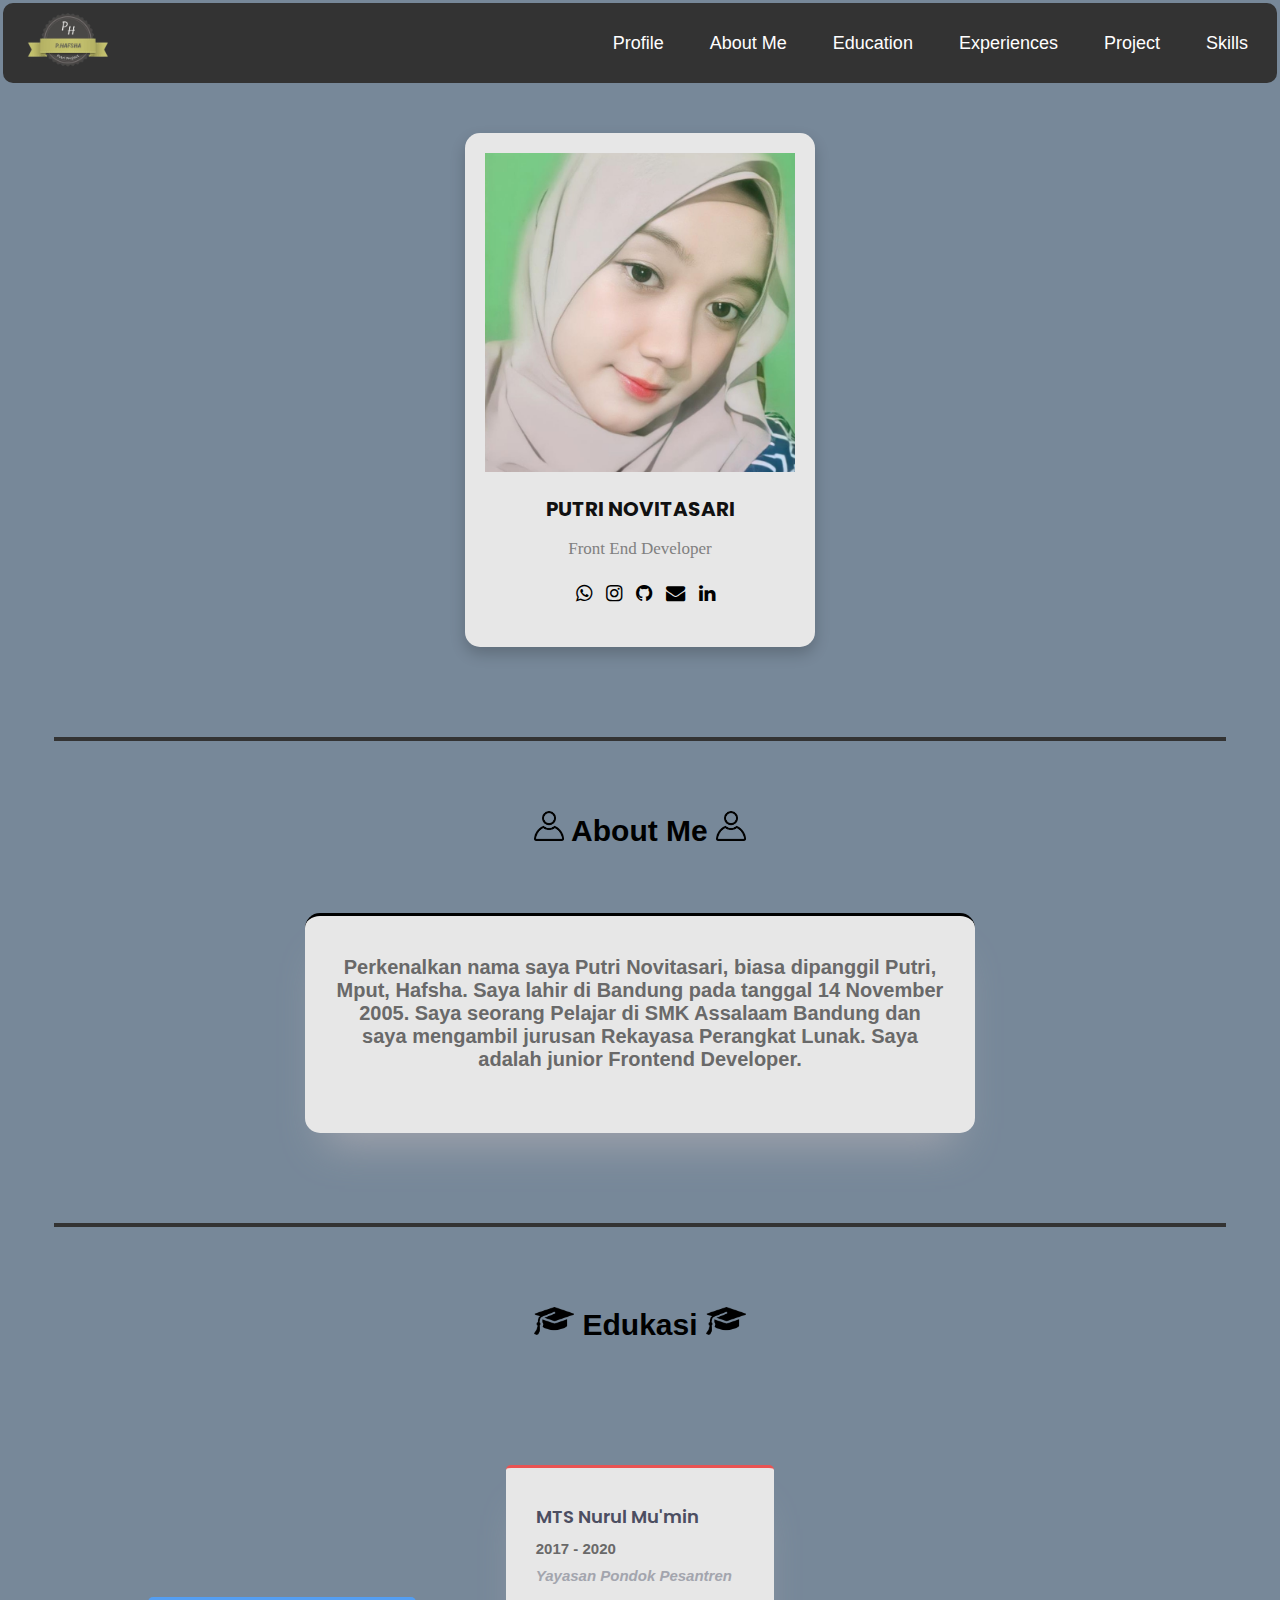
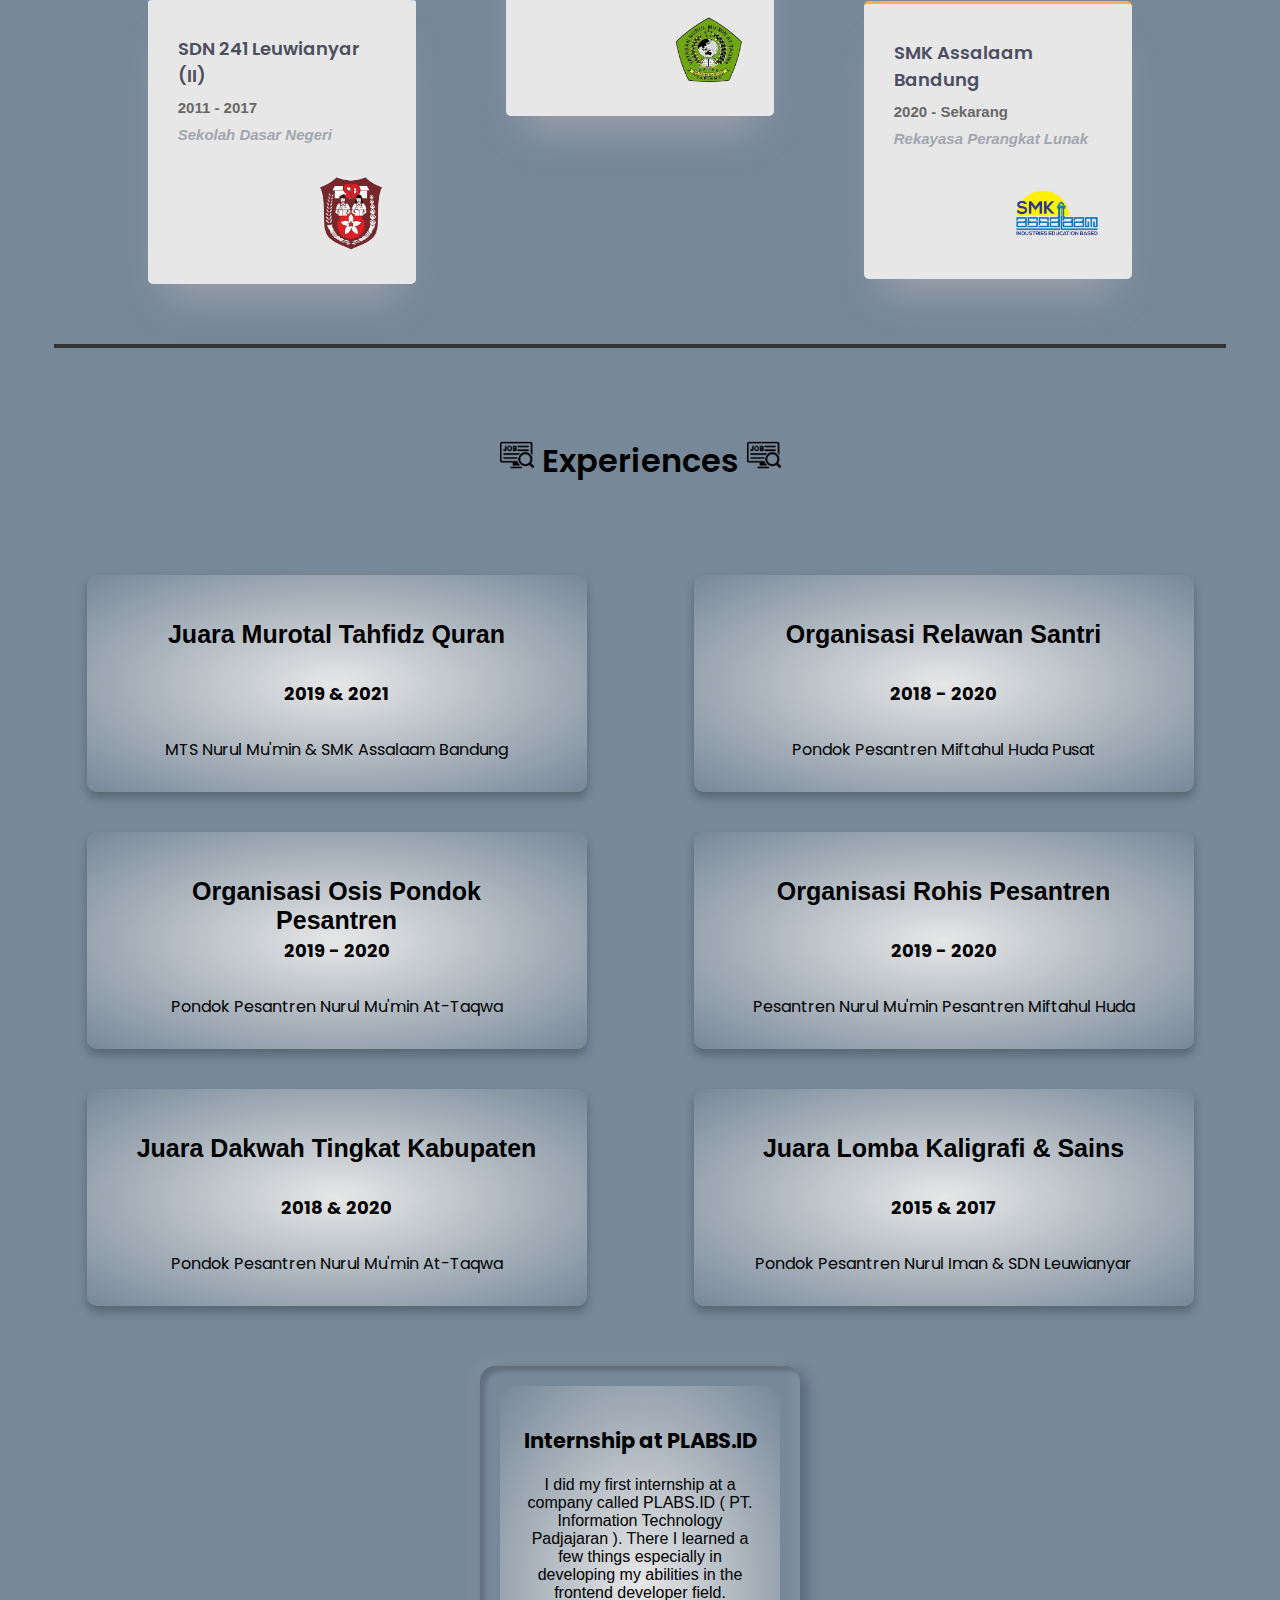
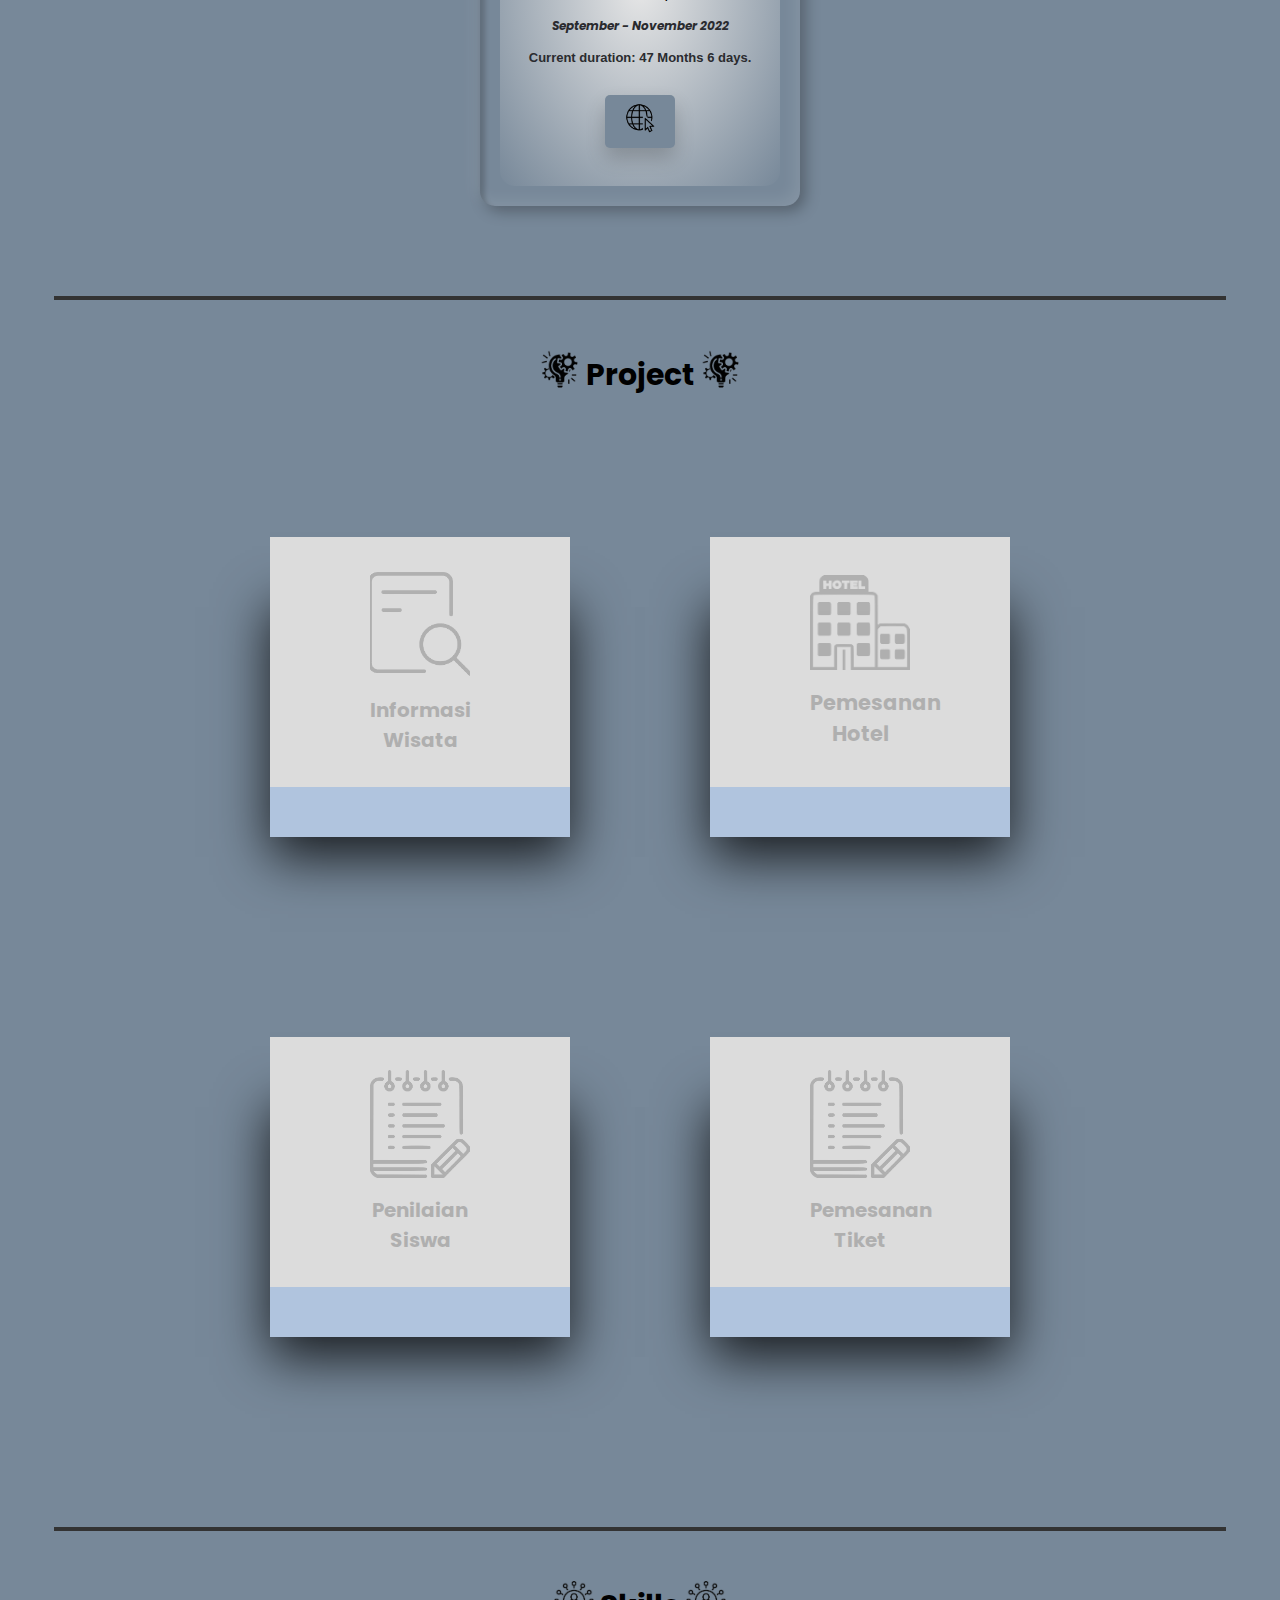
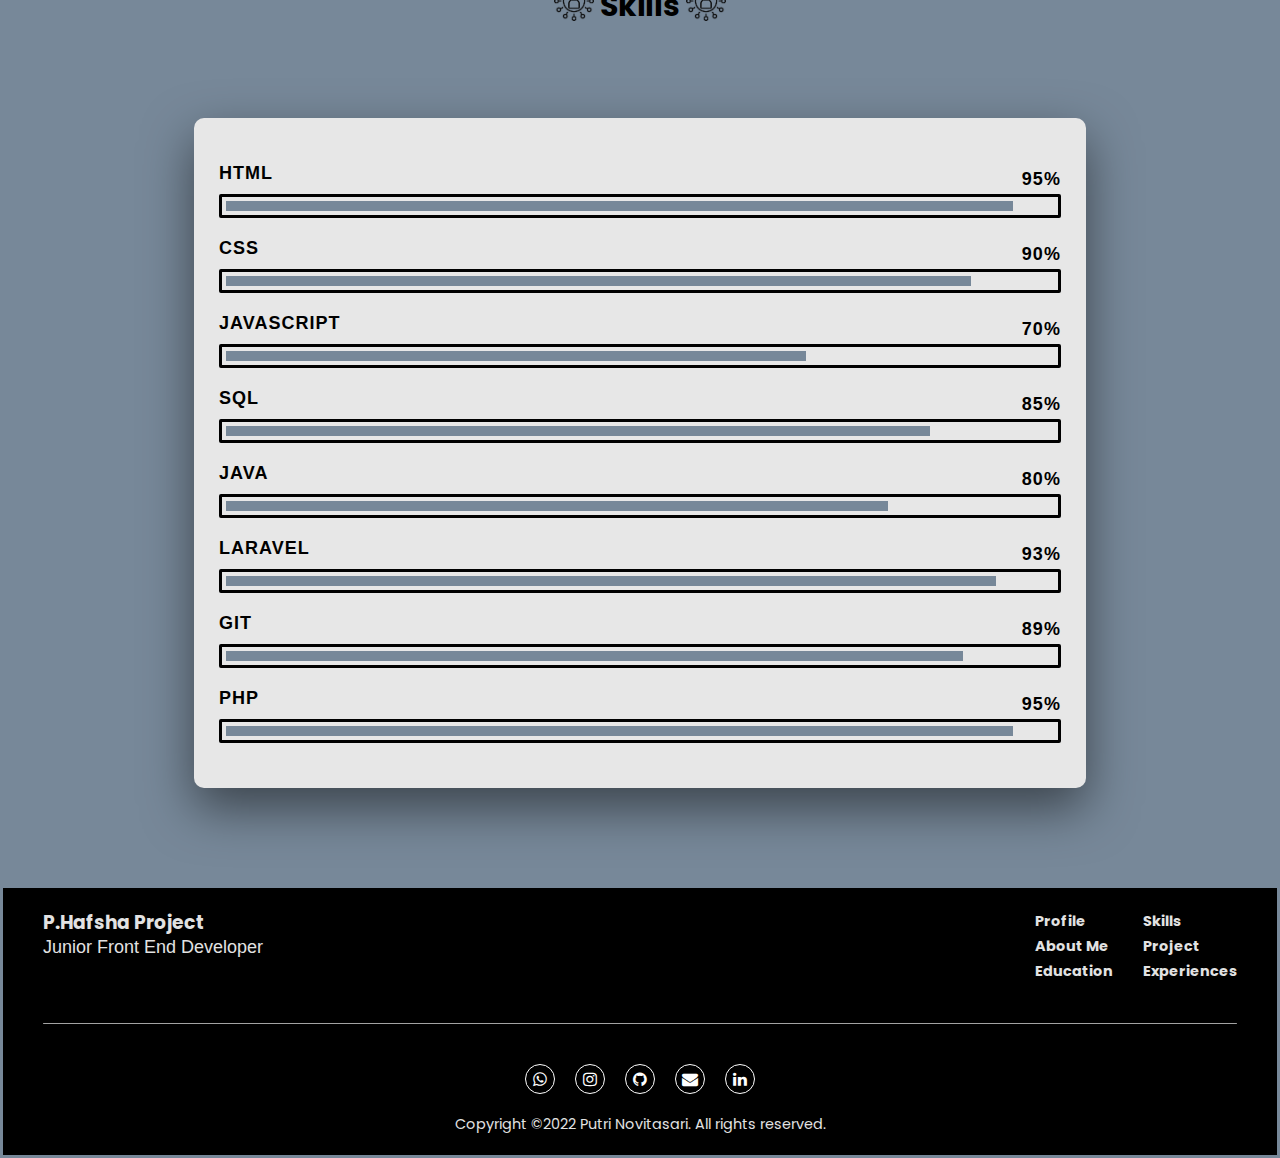
==== commit 44aa4d48: "Project Task-3 (Personal Profile)" ====
--- a/index.html
+++ b/index.html
@@ -87,7 +87,7 @@
 
   <div class="row1-container">
     <div class="box box-down cyan">
-      <h2>SDN 241 Leuwianyar 2 </h2>
+      <h2>SDN 241 Leuwianyar (II) </h2>
       <p>2011 - 2017</p>
       <p class="ket">Sekolah Dasar Negeri</p>
       <img src="./image/sd1.png" alt="" class="card3">
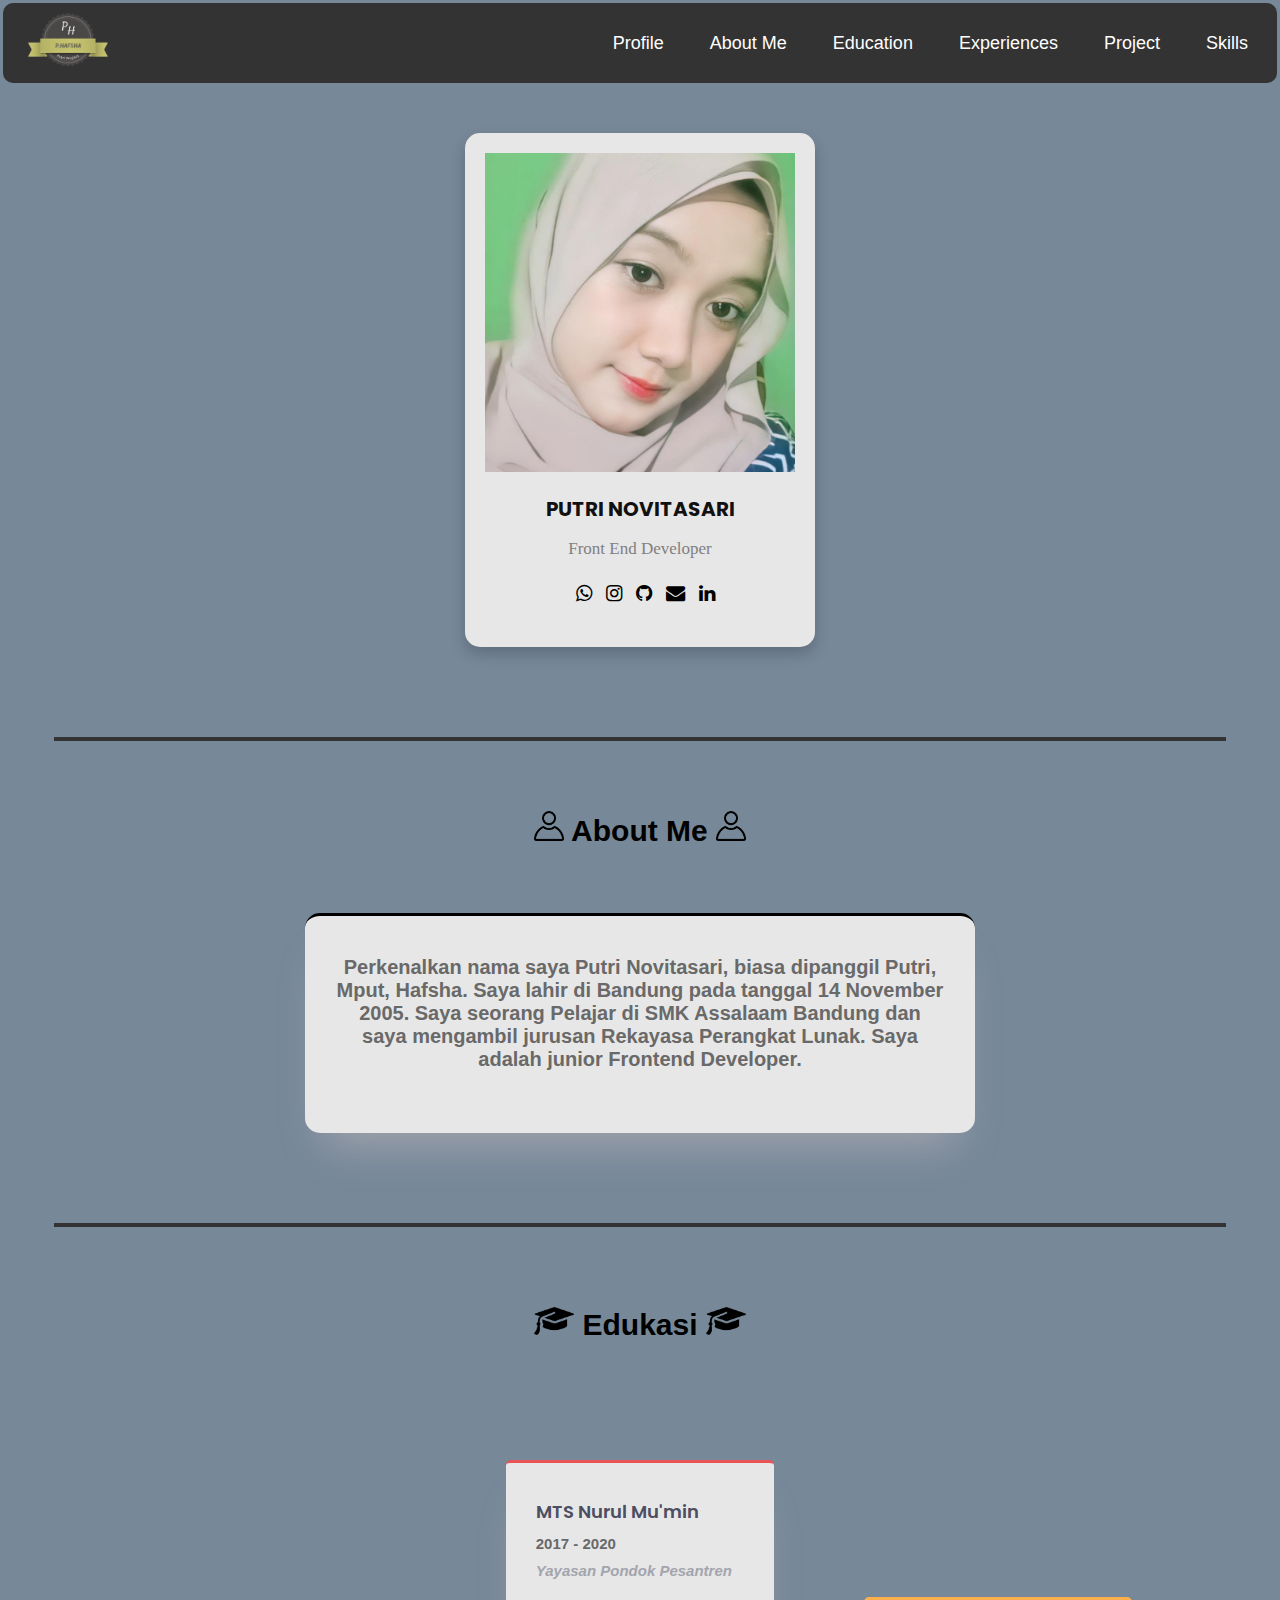
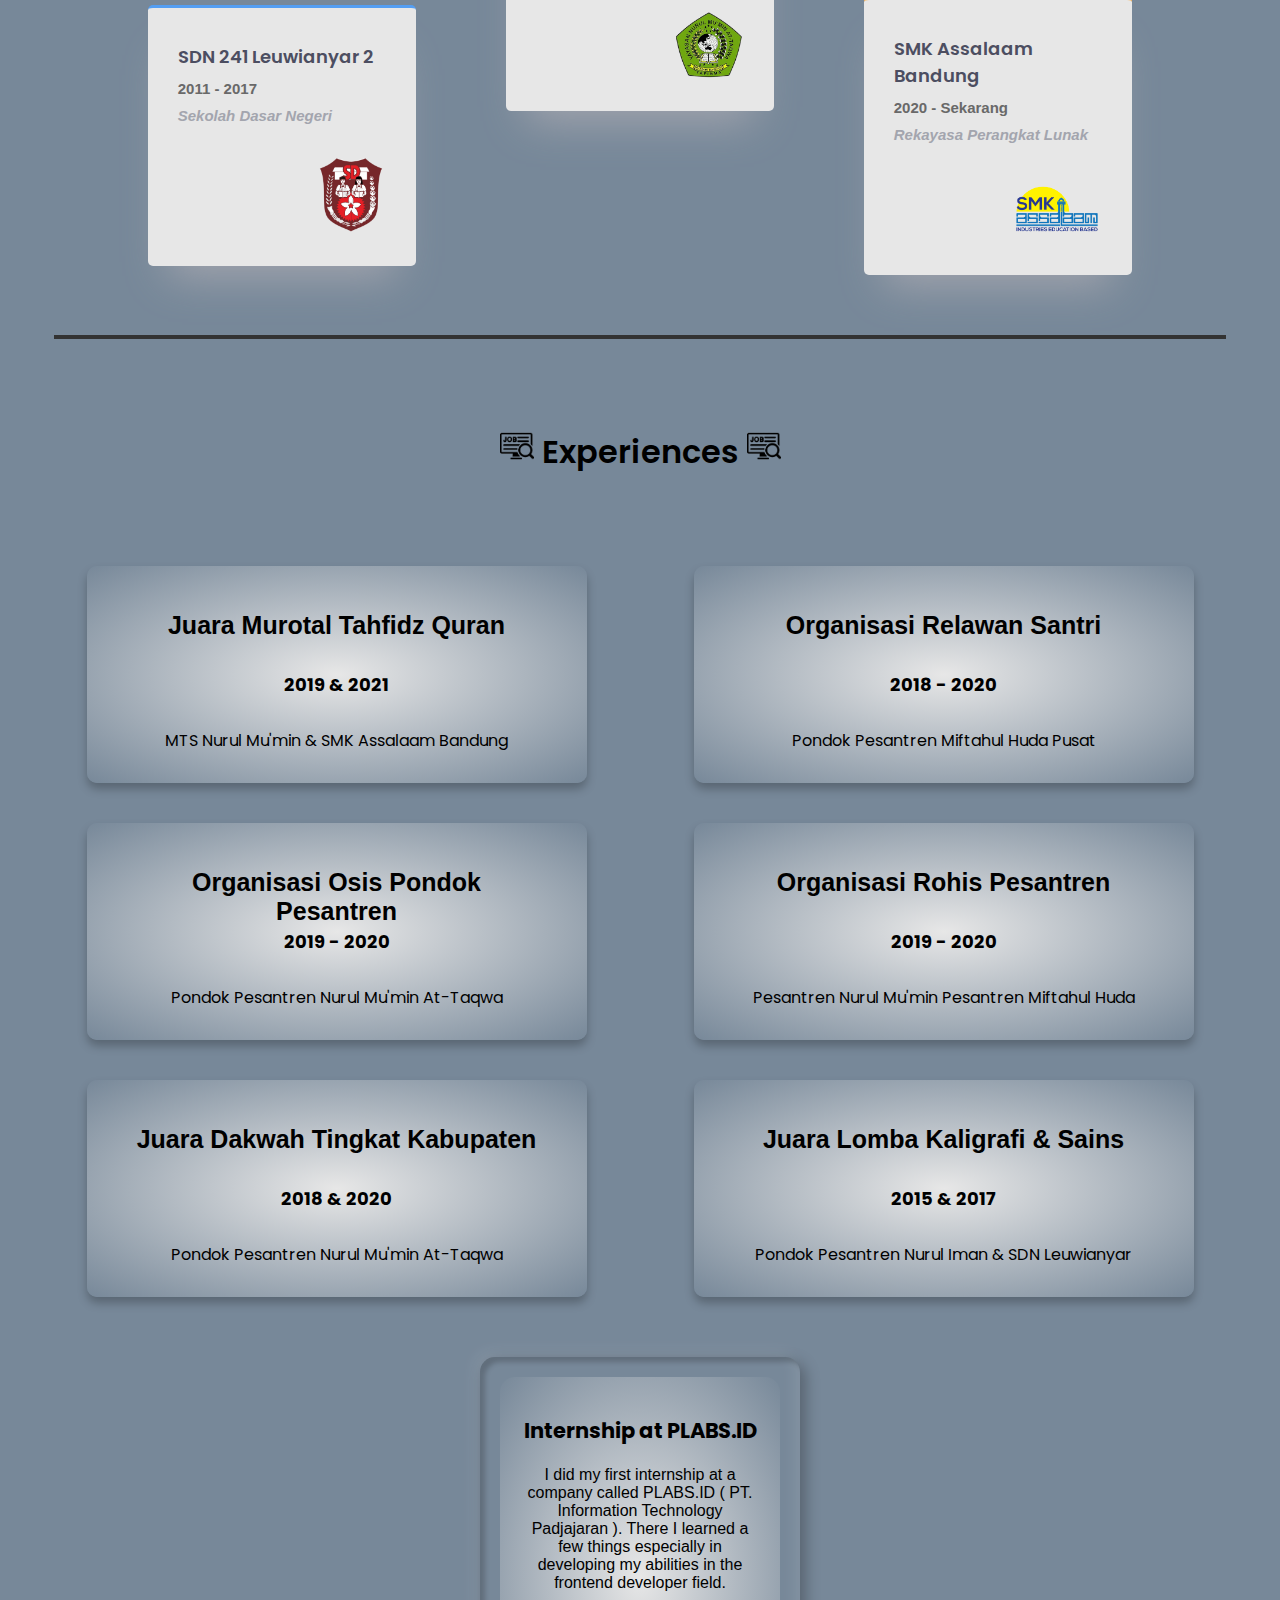
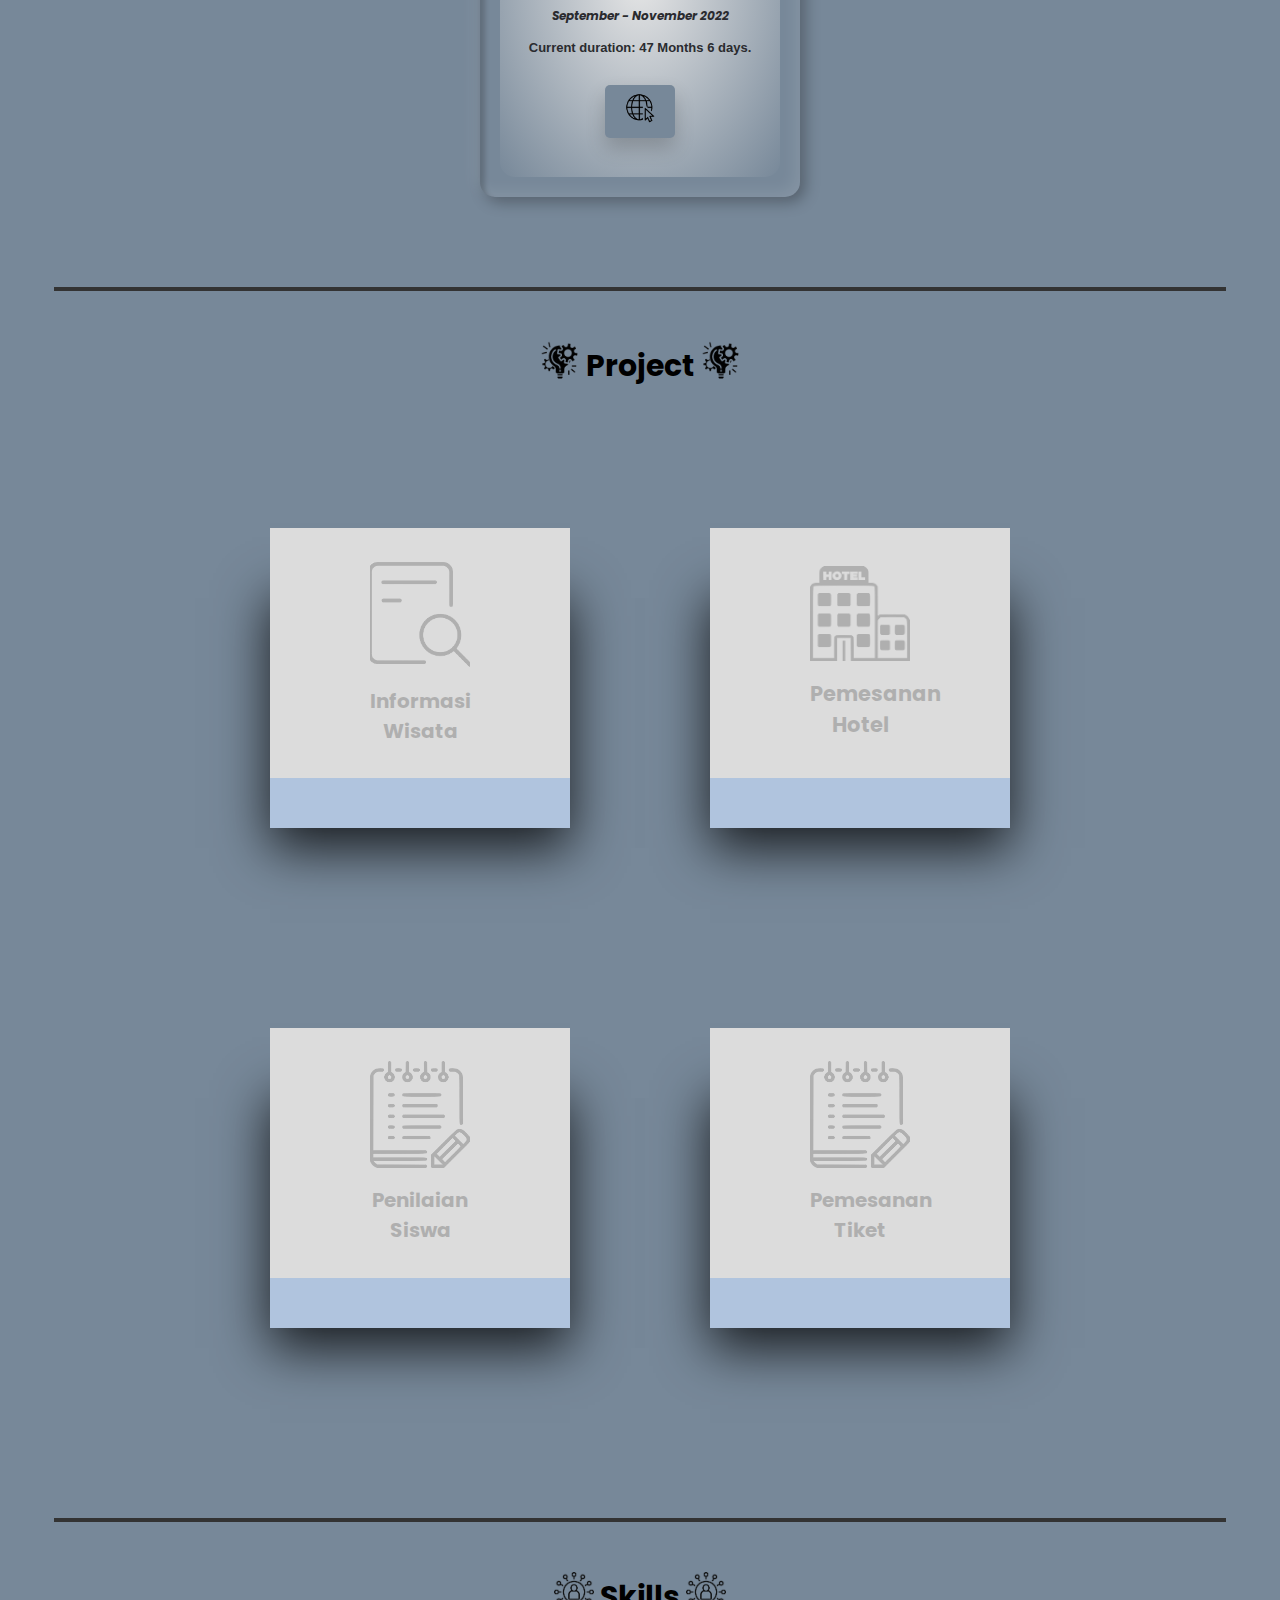
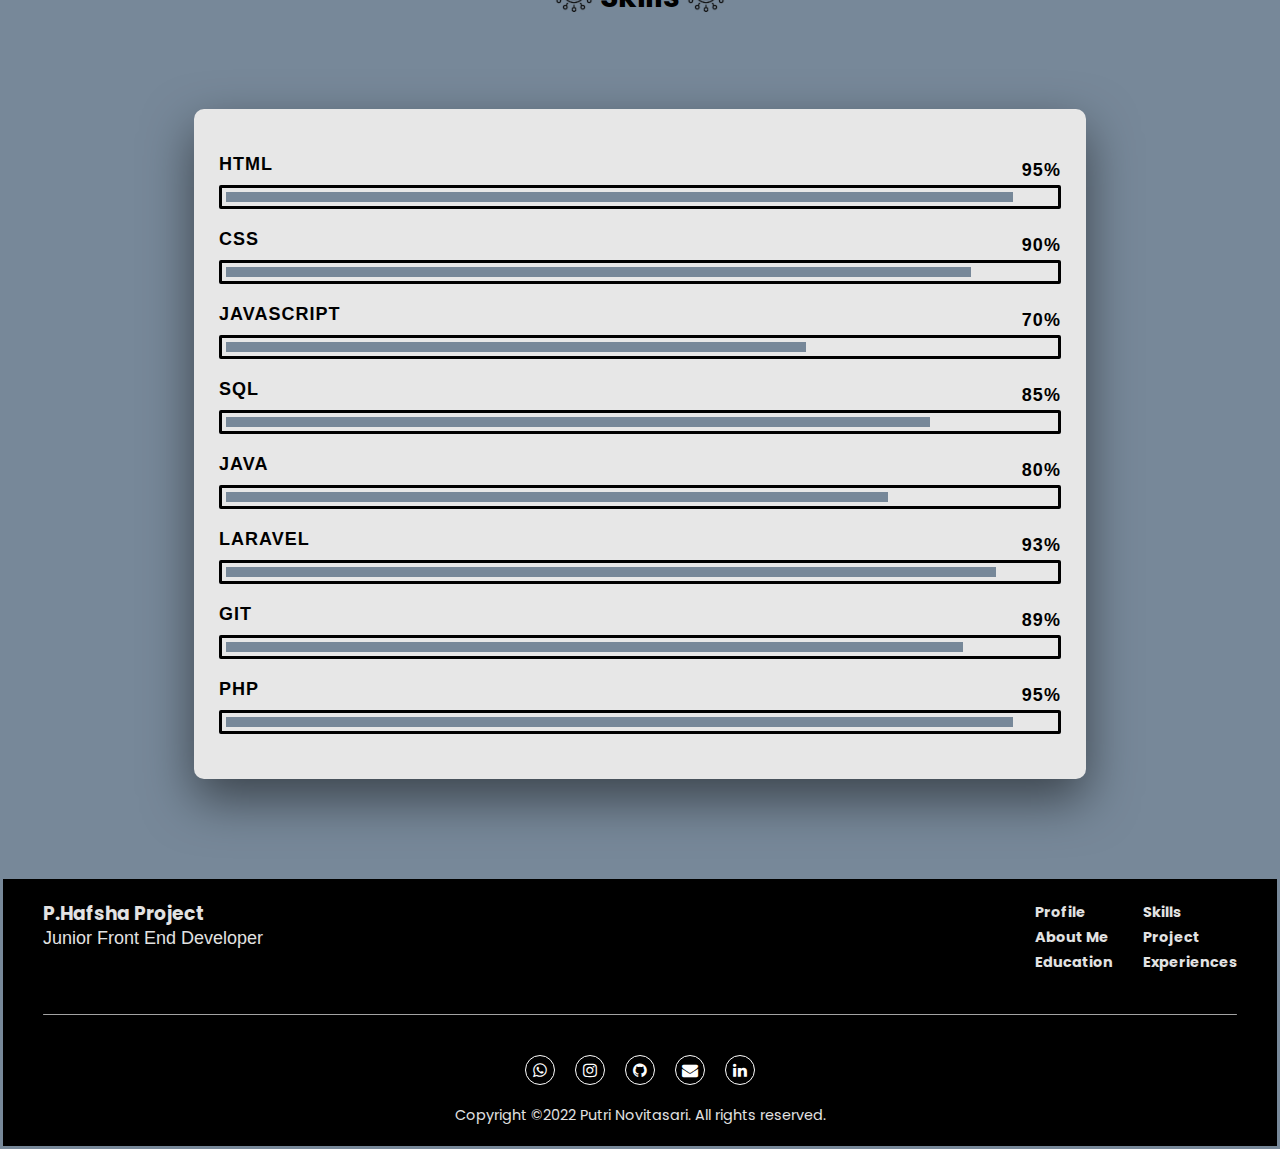
==== commit d0a6e9b2: "Project Task-3 (Personal Profile)" ====
--- a/index.html
+++ b/index.html
@@ -87,7 +87,7 @@
 
   <div class="row1-container">
     <div class="box box-down cyan">
-      <h2>SDN 241 Leuwianyar (II) </h2>
+      <h2>SDN 241 Leuwianyar 2 </h2>
       <p>2011 - 2017</p>
       <p class="ket">Sekolah Dasar Negeri</p>
       <img src="./image/sd1.png" alt="" class="card3">
--- a/cv.css
+++ b/cv.css
@@ -1627,199 +1627,192 @@
 }
 
 @media (max-width: 600px) { 
-  .logo {
-    width: 110px;
-    margin-right: 110px;
-  }
-
-  .card { 
-    width: 300px;
-    height: 445px;
-  }
-
-  .contact {
-    margin: 15px auto;
-  }
-  
-  .contact .iconcontact{
-    margin-bottom: 20px;
-  }
-  
-  img {
-    width: 95%;
-  }
-  
-  p{
-    font-size: 10px;
-  }
-
-  /* deskripsi */
-  .bok {
-    margin: 10px auto; 
-    width: 70%;
-    height: 320px;
-    border-radius: 10px;
-  }
-  
-  .bok p {
-    font-size: 20px;
-    margin-top: 10px;
-  }
-  /* end deskripsi */
-
- /* edukasi */
-  .row1-container {
-    flex-direction: column;
-  }
-
-  .box-down {
-    position: relative;
-    top: 2px;
-  }
-  .box {
-    width: 80%;
-    margin-bottom: 50px;
-  }
-
-  .box-top {
-    position: relative;
-    top: 2px;
-  }
-  .headercard3{
-    width: 100%;
-    font: bold;
-    margin-bottom: 70px;
-
-  }   
-  .box .card3 {
-    width: 80px;
-    margin-right: 87px;
-  }
-  .box .card3a {
-    width: 110px;
-    margin-right: 65px;
-    height: 80px;
-  }
-  .box h2 {
-    font-size: 21px;
-  }
-  .box p{
-    font-size: 22px;
-    margin-bottom: 20px;
-  }
-  .box p.ket {
-    margin-bottom: 30px;
-    font-size: 17px;
-  }
-
-  /* intern */
-  .intern .rex {
-    height: 470px;
-    width: 400px;
-  }
-
-  .intern .rex .boxx .contentbox .textdurasi {
-    font-size: 20px;
-  }
-  
-  .intern .rex .boxx .contentbox .durasi1 {
-    font-size: 26px;
-    margin-bottom: 10px;
-    margin-top: 50px;
-  }
-  
-  .intern .rex .boxx .contentbox .durasi2 {
-    font-size: 17px;
-    margin-bottom: 15px;
-    margin-top: 10px;
-  }
-  
-  .intern .rex .boxx .contentbox .durasi3 {
-    font-size: 18px;
-  }
-
-  .intern .rex .boxx .contentbox .web {
-    padding: 5px 15px;
-    margin-top: 18px;
-    margin-bottom: 35px;
-  }
-  
-  /* project */
-  .project .kotak .face.face2 .content p{
-    margin-top: 50px;
-    margin-bottom: 15px;
-    padding: 0;
-    font-size: 15px;
-  }
-
-  .project{
-    display: flex;
-    justify-content: center;  
-    align-items: center;
-  }
-
-  .project .kotak .face{
-    text-align: center;
-    justify-content: center;  
-  }
-  /* end project */
-
-  /* pengalaman */
-  .card4__dsk {
-    font-size: 23px;
-    color: black;
-    text-align: center;
-    padding: 30px;
-    margin-top: -18px;
-    font-weight: bold;
-  }
-
-  .card4 {
-    width: 400px;
-  }
-
-  .card4__link {
-    font-size: 18px;
-  }
-
-  .card4__title {
-    margin-top: 15px;
-    
-  }
-  /* EndPengalaman */
-
-  /* footer */
-  footer {
-    width: 500px auto;
-  }
-  .footer-head {
-    padding-left: 20px;
-    font-size: 16px;
-  }
-  .quicklinks {
-    padding-right: 25px;
-  }
-  footer .line {
-    width: 100%;
-    height: 3px;
-  }
-  /* end footer */
-  .card {
-    margin-top: 40px;
-  }
+.logo {
+  width: 110px;
+  margin-right: 110px;
+}
+
+.card { 
+  width: 298px;
+  height: 458px;
+}
+
+.contact {
+  margin: 15px auto;
+}
+
+.contact .iconcontact{
+  margin-bottom: 20px;
+}
+
+img {
+  width: 98%;
+}
+.nama {
+font-size: 23px;
+margin-bottom: 10px;
+margin-top: 12px;
+}
+p{
+  margin-bottom: 20px;
+  font-size: 5px;
+}
+
+/* deskripsi */
+.bok {
+  margin: 10px auto; 
+  width: 70%;
+  height: 320px;
+  border-radius: 10px;
+}
+
+.bok p {
+  font-size: 20px;
+  margin-top: 10px;
+}
+/* end deskripsi */
+
+/* edukasi */
+.row1-container {
+  flex-direction: column;
+}
+.box-down {
+  position: relative;
+  top: 2px;
+}
+.box {
+  width: 80%;
+  margin-bottom: 50px;
+}
+.box-top {
+  position: relative;
+  top: 2px;
+}
+.headercard3{
+  width: 100%;
+  font: bold;
+  margin-bottom: 70px;
+}   
+.box .card3 {
+  width: 80px;
+  margin-right: 87px;
+}
+.box .card3a {
+  width: 110px;
+  margin-right: 65px;
+  height: 80px;
+}
+.box h2 {
+  font-size: 21px;
+}
+.box p{
+  font-size: 22px;
+  margin-bottom: 20px;
+}
+.box p.ket {
+  margin-bottom: 30px;
+  font-size: 17px;
+}
+
+/* intern */
+.intern .rex {
+  height: 470px;
+  width: 400px;
+}
+.intern .rex .boxx .contentbox .textdurasi {
+  font-size: 20px;
+}
+.intern .rex .boxx .contentbox .durasi1 {
+  font-size: 26px;
+  margin-bottom: 10px;
+  margin-top: 50px;
+}
+.intern .rex .boxx .contentbox .durasi2 {
+  font-size: 17px;
+  margin-bottom: 15px;
+  margin-top: 10px;
+}
+.intern .rex .boxx .contentbox .durasi3 {
+  font-size: 18px;
+}
+.intern .rex .boxx .contentbox .web {
+  padding: 5px 15px;
+  margin-top: 18px;
+  margin-bottom: 35px;
+}
+
+/* project */
+.project .kotak .face.face2 .content p{
+  margin-top: 50px;
+  margin-bottom: 15px;
+  padding: 0;
+  font-size: 15px;
+}
+.project{
+  display: flex;
+  justify-content: center;  
+  align-items: center;
+}
+.project .kotak .face{
+  text-align: center;
+  justify-content: center;  
+}
+/* end project */
+
+/* pengalaman */
+.card4__dsk {
+  font-size: 23px;
+  color: black;
+  text-align: center;
+  padding: 30px;
+  margin-top: -18px;
+  font-weight: bold;
+}
+.card4 {
+  width: 400px;
+}
+.card4__link {
+  font-size: 18px;
+}
+.card4__title {
+  margin-top: 15px;
+  
+}
+/* EndPengalaman */
+
+/* footer */
+footer {
+  width: 500px auto;
+}
+.footer-head {
+  padding-left: 15px;
+  font-size: 16px;
+}
+.quicklinks {
+  padding-right: 15px;
+}
+footer .line {
+  width: 100%;
+  height: 3px;
+}
+/* end footer */
+.card {
+  margin-top: 40px;
+}
 }
 
 @media (max-width: 550px) {
   .card { 
-    width: 390px;
-    height: 560px;
+    width: 350px;
+    height: 500px;
+
   }
 
   /* deskripsi */
   .bok {
     margin: 20px auto; 
     width: 65%;
-    height: 320px;
+    height: 375px;
     border-radius: 15px;
     margin-bottom: 100px;
     margin-top: 80px;
@@ -1835,30 +1828,87 @@
   .row1-container {
     flex-direction: column;
   }
-
-  .box-down {
-    position: relative;
-    top: 100px;
-  }
   .box {
-    width: 80%;
+    width: 90%;
     margin-bottom: 60px;
     text-align: center;
   }
-
-  .box-top {
-    position: relative;
-    top: 95px;
-  }
-  
+  .box .card3 {
+    width: 80px;
+    margin-right: 85px;
+  }
+  .box .card3a {
+    width: 110px;
+    margin-right: 67px;
+    height: 100px;
+  }
+  .box h2 {
+    font-size: 22px;
+  }
+  .box p{
+    font-size: 22px;
+    margin-bottom: 20px;
+  }
+  .box .ket{
+    font-size: 20px;
+    font-weight: bold;
+  }
+  /* end edukasi */
+  
+  /* project */
+  .headerproject {
+    margin-top: 100px;
+  }
+  /* end project */
+
+  /* skill */
+  .headerskill {
+    margin-top: 90px;
+  }
+
+  .card {
+    margin-top: 40px;
+  }
+
+}
+
+@media (max-width: 500px) {
+  .card { 
+    width: 315px;
+    height: 460px;
+
+  }
+
+  /* deskripsi */
+  .bok {
+    margin: 20px auto; 
+    width: 70%;
+    height: 365px;
+    border-radius: 15px;
+    margin-bottom: 100px;
+    margin-top: 80px;
+  }
+  
+  .bok p {
+    font-size: 20px;
+    margin-top: 15px;
+  }
+  /* end deskripsi */
+
+ /* edukasi */
+  .box {
+    width: 97%;
+    margin-bottom: 60px;
+    text-align: center;
+  }
   .headercard3{
     width: 100%;
     font: bold;
-    margin-bottom: 10px;
+    margin-bottom: -90px;
   }   
   .box .card3 {
     width: 80px;
-    margin-right: 65px;
+    margin-right: 67px;
   }
   .box .card3a {
     width: 110px;
@@ -1866,24 +1916,51 @@
     height: 100px;
   }
   .box h2 {
-    font-size: 22px;
+    font-size: 20px;
   }
   .box p{
-    font-size: 22px;
+    font-size: 18px;
     margin-bottom: 20px;
   }
   .box .ket{
-    font-size: 20px;
+    font-size: 18px;
     font-weight: bold;
   }
   /* end edukasi */
-  
-  /* project */
-  .headerproject {
-    margin-top: 100px;
-  }
-  /* end project */
-
+
+  /* intern */
+  .intern .rex {
+    height: 460px;
+    width: 385px;
+  }
+
+  .intern .rex .boxx .contentbox .textdurasi {
+    font-size: 18px;
+  }
+  
+  .intern .rex .boxx .contentbox .durasi1 {
+    font-size: 26px;
+    margin-bottom: 5px;
+    margin-top: 70px;
+  }
+  
+  .intern .rex .boxx .contentbox .durasi2 {
+    font-size: 16px;
+    margin-bottom: 15px;
+    margin-top: 10px;
+  }
+  
+  .intern .rex .boxx .contentbox .durasi3 {
+    font-size: 18px;
+  }
+
+  .intern .rex .boxx .contentbox .web {
+    padding: 5px 20px;
+    margin-top: 18px;
+    margin-bottom: 70px;
+  }
+  /* end intern */
+  
   /* skill */
   .headerskill {
     margin-top: 90px;
@@ -1893,4 +1970,32 @@
     margin-top: 40px;
   }
 
-}
+  /* FOOTER */
+  footer {
+    width: 500px auto;
+  }
+  .footer-head {
+    padding-left: 5px;
+    font-size: 16px;
+  }
+  .quicklinks {
+    padding-right: 10px;
+  }
+  footer .line {
+    width: 100%;
+    height: 3px;
+  }
+  
+  .footer-foot .contacts a {
+    margin-right: 17px;
+    height: 30px;
+    width: 30px;
+  }
+
+  .footer-foot .copyright {
+    font-size: 15px;
+   margin-bottom: 20px;
+    margin-top: 25px;
+  }
+
+}
